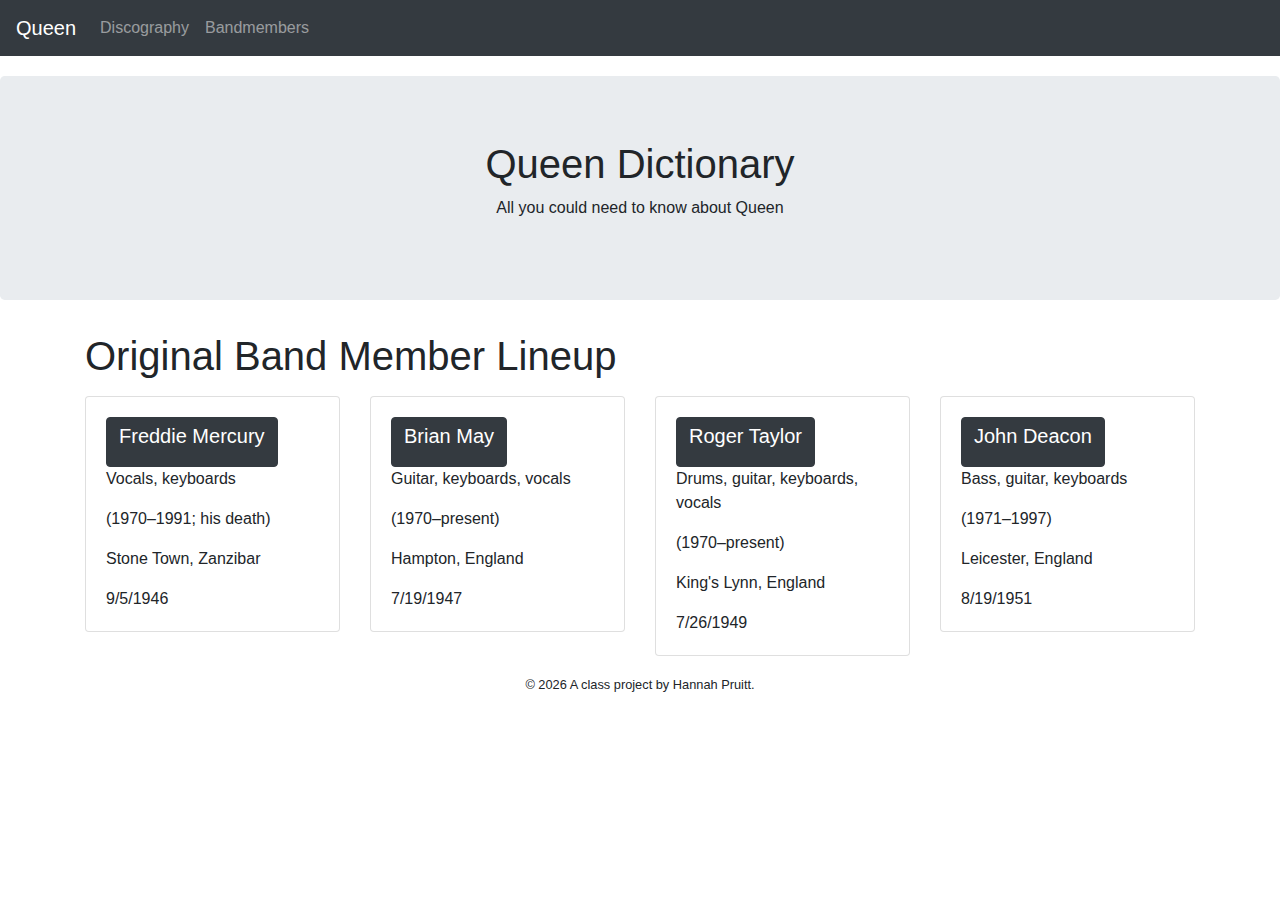
==== docs/band-members.html @ c2d5596d "my first commit and project check in" ====
<!doctype html>
<html lang="en">
  <!-- A Intro to Coding for Journalists class project -->
  <head>
    <title>Queen | Default title</title>
    <meta name="description" content="Default description">
    <meta charset="utf-8">
    <meta http-equiv="X-UA-Compatible" content="IE=edge"/>
    <meta name="viewport" content="width=device-width, initial-scale=1, maximum-scale=1">
    <link rel="stylesheet" href="css/main.css">
  </head>
  <body>
    <nav class="navbar navbar-expand-lg navbar-dark bg-dark">
  <a class="navbar-brand" href="index.html">Queen</a>
  <button class="navbar-toggler" type="button" data-toggle="collapse" data-target="#navbarNavDropdown" aria-controls="navbarNavDropdown" aria-expanded="false" aria-label="Toggle navigation">
    <span class="navbar-toggler-icon"></span>
  </button>
  <div class="collapse navbar-collapse" id="navbarNavDropdown">
    <ul class="navbar-nav">
      <li class="nav-item">
         <a class="nav-link" href="discography.html">Discography</a>
      </li>
      <li class="nav-item">
        <a class="nav-link" href="band-members.html">Bandmembers</a>
      </li>
    </ul>
  </div>
</nav>

    <div class="jumbotron banner text-center">
  <h1>Queen Dictionary</h1>
  <p>All you could need to know about Queen</p>
</div>

    
<article class="container">
  <h1>Original Band Member Lineup</h1>
  <p>
    <div class="row">
    
      <div class="col-sm-6 col-md-3">
        <div class="card">
          <div class="card-body">
            <a href="members/freddie-mercury.html" class="btn btn-dark">
            <h5 class="card-title">Freddie Mercury</h5></a>
            <p class="card-text">Vocals, keyboards</p>
            <p class="card-text">(1970–1991; his death)</p>
            <p class="card-text">Stone Town, Zanzibar</p>
            <p class="card-text">9/5/1946</p>
          </div>
        </div>
      </div>
    
      <div class="col-sm-6 col-md-3">
        <div class="card">
          <div class="card-body">
            <a href="members/brian-may.html" class="btn btn-dark">
            <h5 class="card-title">Brian May</h5></a>
            <p class="card-text">Guitar, keyboards, vocals</p>
            <p class="card-text">(1970–present)</p>
            <p class="card-text">Hampton, England</p>
            <p class="card-text">7/19/1947</p>
          </div>
        </div>
      </div>
    
      <div class="col-sm-6 col-md-3">
        <div class="card">
          <div class="card-body">
            <a href="members/roger-taylor.html" class="btn btn-dark">
            <h5 class="card-title">Roger Taylor</h5></a>
            <p class="card-text">Drums, guitar, keyboards, vocals</p>
            <p class="card-text">(1970–present)</p>
            <p class="card-text">King&#39;s Lynn, England</p>
            <p class="card-text">7/26/1949</p>
          </div>
        </div>
      </div>
    
      <div class="col-sm-6 col-md-3">
        <div class="card">
          <div class="card-body">
            <a href="members/john-deacon.html" class="btn btn-dark">
            <h5 class="card-title">John Deacon</h5></a>
            <p class="card-text">Bass, guitar, keyboards</p>
            <p class="card-text">(1971–1997)</p>
            <p class="card-text">Leicester, England</p>
            <p class="card-text">8/19/1951</p>
          </div>
        </div>
      </div>
    
    </div>
   </p>
</article>


    <footer>
<p id="legal" class="center-block text-center">
  <small>&copy; <span class="copyright-year"></span>
  A class project by Hannah Pruitt.
</p>
</footer>


    <script src="js/jquery.js"></script>
    <script src="js/popper.js"></script>
    <script src="js/bootstrap.js"></script>
    <script src="js/scripts.js"></script>
  </body>
</html>
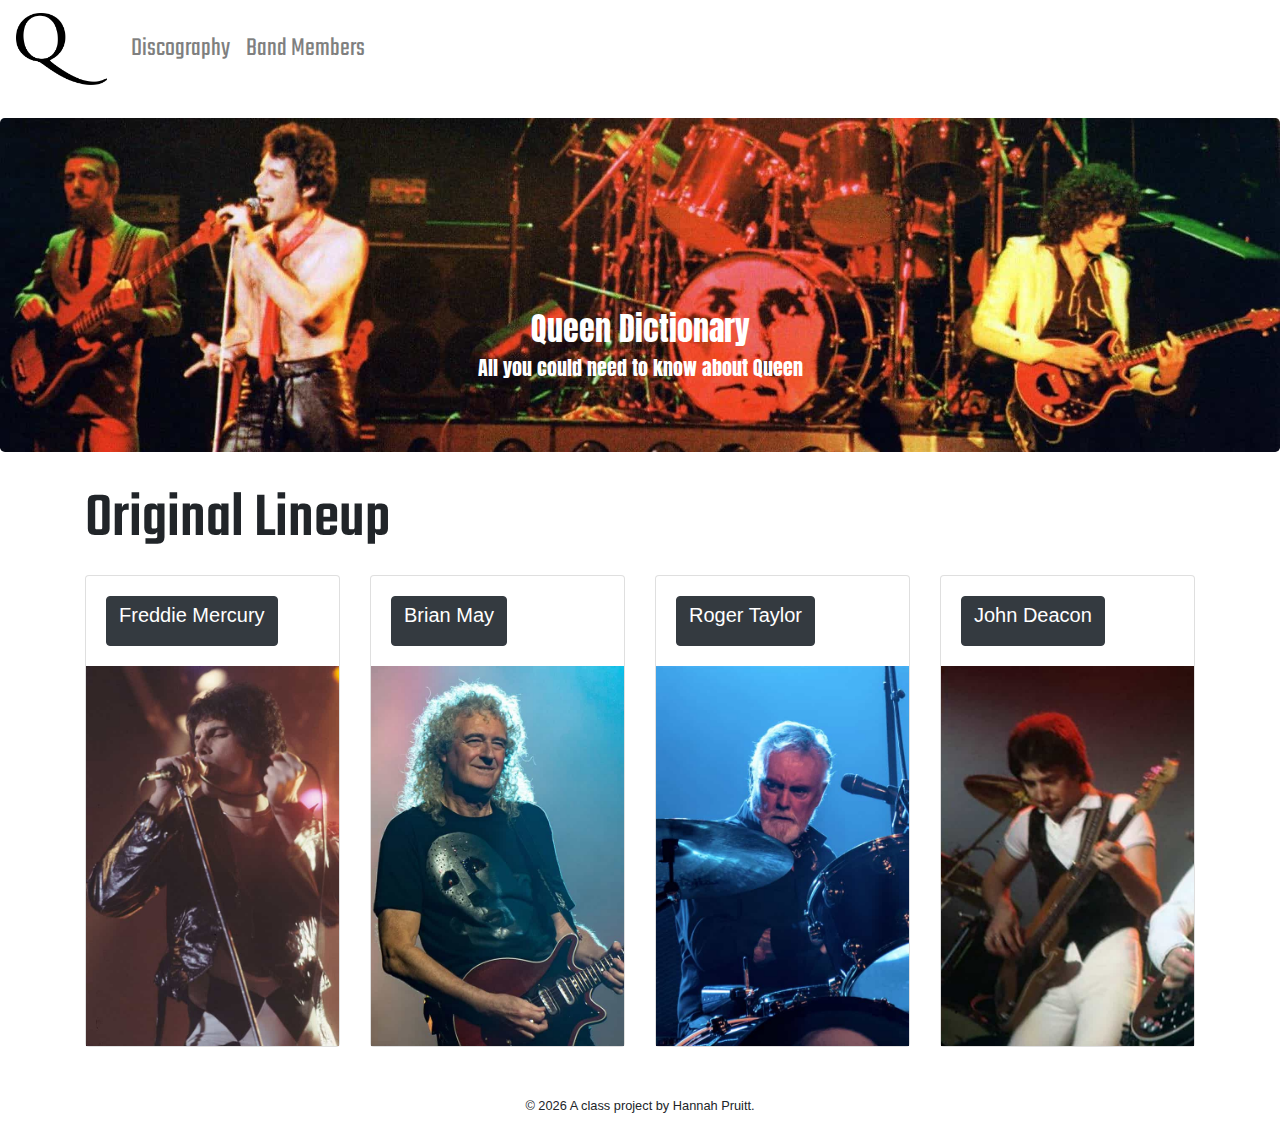
==== commit b2c22750: "added css" ====
--- a/docs/band-members.html
+++ b/docs/band-members.html
@@ -1,17 +1,20 @@
 <!doctype html>
 <html lang="en">
   <!-- A Intro to Coding for Journalists class project -->
-  <head>
-    <title>Queen | Default title</title>
+  <head> 
+    <title>Queen | Band members</title>
     <meta name="description" content="Default description">
     <meta charset="utf-8">
     <meta http-equiv="X-UA-Compatible" content="IE=edge"/>
     <meta name="viewport" content="width=device-width, initial-scale=1, maximum-scale=1">
     <link rel="stylesheet" href="css/main.css">
+    <link rel="preconnect" href="https://fonts.gstatic.com">
+    <link href="https://fonts.googleapis.com/css2?family=Anton&display=swap" rel="stylesheet">
+    <link href="https://fonts.googleapis.com/css2?family=Teko:wght@300;400&display=swap" rel="stylesheet">
   </head>
   <body>
-    <nav class="navbar navbar-expand-lg navbar-dark bg-dark">
-  <a class="navbar-brand" href="index.html">Queen</a>
+    <nav class="navbar navbar-expand-lg navbar-light bg-white">
+  <a class="navbar-brand" href="index.html"><img src="img/background/q.png" class="img-responsive"></a>
   <button class="navbar-toggler" type="button" data-toggle="collapse" data-target="#navbarNavDropdown" aria-controls="navbarNavDropdown" aria-expanded="false" aria-label="Toggle navigation">
     <span class="navbar-toggler-icon"></span>
   </button>
@@ -21,20 +24,20 @@
          <a class="nav-link" href="discography.html">Discography</a>
       </li>
       <li class="nav-item">
-        <a class="nav-link" href="band-members.html">Bandmembers</a>
+        <a class="nav-link" href="band-members.html">Band Members</a>
       </li>
     </ul>
   </div>
 </nav>
 
     <div class="jumbotron banner text-center">
-  <h1>Queen Dictionary</h1>
-  <p>All you could need to know about Queen</p>
+  <h2>Queen Dictionary</h2>
+  <h5>All you could need to know about Queen</h5>
 </div>
 
     
 <article class="container">
-  <h1>Original Band Member Lineup</h1>
+  <h1>Original Lineup</h1>
   <p>
     <div class="row">
     
@@ -43,11 +46,8 @@
           <div class="card-body">
             <a href="members/freddie-mercury.html" class="btn btn-dark">
             <h5 class="card-title">Freddie Mercury</h5></a>
-            <p class="card-text">Vocals, keyboards</p>
-            <p class="card-text">(1970–1991; his death)</p>
-            <p class="card-text">Stone Town, Zanzibar</p>
-            <p class="card-text">9/5/1946</p>
           </div>
+        <img src="img/members/freddie-mercury-color.jpg" alt="member" class="img-fluid">
         </div>
       </div>
     
@@ -56,11 +56,8 @@
           <div class="card-body">
             <a href="members/brian-may.html" class="btn btn-dark">
             <h5 class="card-title">Brian May</h5></a>
-            <p class="card-text">Guitar, keyboards, vocals</p>
-            <p class="card-text">(1970–present)</p>
-            <p class="card-text">Hampton, England</p>
-            <p class="card-text">7/19/1947</p>
           </div>
+        <img src="img/members/brian-may-color.jpg" alt="member" class="img-fluid">
         </div>
       </div>
     
@@ -69,11 +66,8 @@
           <div class="card-body">
             <a href="members/roger-taylor.html" class="btn btn-dark">
             <h5 class="card-title">Roger Taylor</h5></a>
-            <p class="card-text">Drums, guitar, keyboards, vocals</p>
-            <p class="card-text">(1970–present)</p>
-            <p class="card-text">King&#39;s Lynn, England</p>
-            <p class="card-text">7/26/1949</p>
           </div>
+        <img src="img/members/roger-taylor-color.jpg" alt="member" class="img-fluid">
         </div>
       </div>
     
@@ -82,11 +76,8 @@
           <div class="card-body">
             <a href="members/john-deacon.html" class="btn btn-dark">
             <h5 class="card-title">John Deacon</h5></a>
-            <p class="card-text">Bass, guitar, keyboards</p>
-            <p class="card-text">(1971–1997)</p>
-            <p class="card-text">Leicester, England</p>
-            <p class="card-text">8/19/1951</p>
           </div>
+        <img src="img/members/john-deacon-color.jpg" alt="member" class="img-fluid">
         </div>
       </div>
     
--- a/docs/css/main.css
+++ b/docs/css/main.css
@@ -3,5 +3,5 @@
  * Copyright 2011-2020 The Bootstrap Authors
  * Copyright 2011-2020 Twitter, Inc.
  * Licensed under MIT (https://github.com/twbs/bootstrap/blob/main/LICENSE)
- */:root{--blue:#007bff;--indigo:#6610f2;--purple:#6f42c1;--pink:#e83e8c;--red:#dc3545;--orange:#fd7e14;--yellow:#ffc107;--green:#28a745;--teal:#20c997;--cyan:#17a2b8;--white:#fff;--gray:#6c757d;--gray-dark:#343a40;--primary:#007bff;--secondary:#6c757d;--success:#28a745;--info:#17a2b8;--warning:#ffc107;--danger:#dc3545;--light:#f8f9fa;--dark:#343a40;--breakpoint-xs:0;--breakpoint-sm:576px;--breakpoint-md:768px;--breakpoint-lg:992px;--breakpoint-xl:1200px;--font-family-sans-serif:-apple-system,BlinkMacSystemFont,"Segoe UI",Roboto,"Helvetica Neue",Arial,"Noto Sans",sans-serif,"Apple Color Emoji","Segoe UI Emoji","Segoe UI Symbol","Noto Color Emoji";--font-family-monospace:SFMono-Regular,Menlo,Monaco,Consolas,"Liberation Mono","Courier New",monospace}*,:after,:before{box-sizing:border-box}html{font-family:sans-serif;line-height:1.15;-webkit-text-size-adjust:100%;-webkit-tap-highlight-color:rgba(0,0,0,0)}article,aside,figcaption,figure,footer,header,hgroup,main,nav,section{display:block}body{margin:0;font-family:-apple-system,BlinkMacSystemFont,Segoe UI,Roboto,Helvetica Neue,Arial,Noto Sans,sans-serif,Apple Color Emoji,Segoe UI Emoji,Segoe UI Symbol,Noto Color Emoji;font-size:1rem;font-weight:400;line-height:1.5;color:#212529;text-align:left;background-color:#fff}[tabindex="-1"]:focus:not(:focus-visible){outline:0!important}hr{box-sizing:content-box;height:0;overflow:visible}h1,h2,h3,h4,h5,h6{margin-top:0;margin-bottom:.5rem}p{margin-top:0;margin-bottom:1rem}abbr[data-original-title],abbr[title]{text-decoration:underline;-webkit-text-decoration:underline dotted;-moz-text-decoration:underline dotted;text-decoration:underline dotted;cursor:help;border-bottom:0;-webkit-text-decoration-skip-ink:none;text-decoration-skip-ink:none}address{font-style:normal;line-height:inherit}address,dl,ol,ul{margin-bottom:1rem}dl,ol,ul{margin-top:0}ol ol,ol ul,ul ol,ul ul{margin-bottom:0}dt{font-weight:700}dd{margin-bottom:.5rem;margin-left:0}blockquote{margin:0 0 1rem}b,strong{font-weight:bolder}small{font-size:80%}sub,sup{position:relative;font-size:75%;line-height:0;vertical-align:baseline}sub{bottom:-.25em}sup{top:-.5em}a{color:#007bff;text-decoration:none;background-color:transparent}a:hover{color:#0056b3;text-decoration:underline}a:not([href]):not([class]){color:inherit;text-decoration:none}a:not([href]):not([class]):hover{color:inherit;text-decoration:none}code,kbd,pre,samp{font-family:SFMono-Regular,Menlo,Monaco,Consolas,Liberation Mono,Courier New,monospace;font-size:1em}pre{margin-top:0;margin-bottom:1rem;overflow:auto;-ms-overflow-style:scrollbar}figure{margin:0 0 1rem}img{border-style:none}img,svg{vertical-align:middle}svg{overflow:hidden}table{border-collapse:collapse}caption{padding-top:.75rem;padding-bottom:.75rem;color:#6c757d;text-align:left;caption-side:bottom}th{text-align:inherit}label{display:inline-block;margin-bottom:.5rem}button{border-radius:0}button:focus{outline:1px dotted;outline:5px auto -webkit-focus-ring-color}button,input,optgroup,select,textarea{margin:0;font-family:inherit;font-size:inherit;line-height:inherit}button,input{overflow:visible}button,select{text-transform:none}[role=button]{cursor:pointer}select{word-wrap:normal}[type=button],[type=reset],[type=submit],button{-webkit-appearance:button}[type=button]:not(:disabled),[type=reset]:not(:disabled),[type=submit]:not(:disabled),button:not(:disabled){cursor:pointer}[type=button]::-moz-focus-inner,[type=reset]::-moz-focus-inner,[type=submit]::-moz-focus-inner,button::-moz-focus-inner{padding:0;border-style:none}input[type=checkbox],input[type=radio]{box-sizing:border-box;padding:0}textarea{overflow:auto;resize:vertical}fieldset{min-width:0;padding:0;margin:0;border:0}legend{display:block;width:100%;max-width:100%;padding:0;margin-bottom:.5rem;font-size:1.5rem;line-height:inherit;color:inherit;white-space:normal}progress{vertical-align:baseline}[type=number]::-webkit-inner-spin-button,[type=number]::-webkit-outer-spin-button{height:auto}[type=search]{outline-offset:-2px;-webkit-appearance:none}[type=search]::-webkit-search-decoration{-webkit-appearance:none}::-webkit-file-upload-button{font:inherit;-webkit-appearance:button}output{display:inline-block}summary{display:list-item;cursor:pointer}template{display:none}[hidden]{display:none!important}.h1,.h2,.h3,.h4,.h5,.h6,h1,h2,h3,h4,h5,h6{margin-bottom:.5rem;font-weight:500;line-height:1.2}.h1,h1{font-size:2.5rem}.h2,h2{font-size:2rem}.h3,h3{font-size:1.75rem}.h4,h4{font-size:1.5rem}.h5,h5{font-size:1.25rem}.h6,h6{font-size:1rem}.lead{font-size:1.25rem;font-weight:300}.display-1{font-size:6rem}.display-1,.display-2{font-weight:300;line-height:1.2}.display-2{font-size:5.5rem}.display-3{font-size:4.5rem}.display-3,.display-4{font-weight:300;line-height:1.2}.display-4{font-size:3.5rem}hr{margin-top:1rem;margin-bottom:1rem;border:0;border-top:1px solid rgba(0,0,0,.1)}.small,small{font-size:80%;font-weight:400}.mark,mark{padding:.2em;background-color:#fcf8e3}.list-inline,.list-unstyled{padding-left:0;list-style:none}.list-inline-item{display:inline-block}.list-inline-item:not(:last-child){margin-right:.5rem}.initialism{font-size:90%;text-transform:uppercase}.blockquote{margin-bottom:1rem;font-size:1.25rem}.blockquote-footer{display:block;font-size:80%;color:#6c757d}.blockquote-footer:before{content:"\2014\00A0"}.img-fluid,.img-thumbnail{max-width:100%;height:auto}.img-thumbnail{padding:.25rem;background-color:#fff;border:1px solid #dee2e6;border-radius:.25rem}.figure{display:inline-block}.figure-img{margin-bottom:.5rem;line-height:1}.figure-caption{font-size:90%;color:#6c757d}code{font-size:87.5%;color:#e83e8c;word-wrap:break-word}a>code{color:inherit}kbd{padding:.2rem .4rem;font-size:87.5%;color:#fff;background-color:#212529;border-radius:.2rem}kbd kbd{padding:0;font-size:100%;font-weight:700}pre{display:block;font-size:87.5%;color:#212529}pre code{font-size:inherit;color:inherit;word-break:normal}.pre-scrollable{max-height:340px;overflow-y:scroll}.container,.container-fluid,.container-lg,.container-md,.container-sm,.container-xl{width:100%;padding-right:15px;padding-left:15px;margin-right:auto;margin-left:auto}@media (min-width:576px){.container,.container-sm{max-width:540px}}@media (min-width:768px){.container,.container-md,.container-sm{max-width:720px}}@media (min-width:992px){.container,.container-lg,.container-md,.container-sm{max-width:960px}}@media (min-width:1200px){.container,.container-lg,.container-md,.container-sm,.container-xl{max-width:1140px}}.row{display:-webkit-flex;display:-ms-flexbox;display:flex;-webkit-flex-wrap:wrap;-ms-flex-wrap:wrap;flex-wrap:wrap;margin-right:-15px;margin-left:-15px}.no-gutters{margin-right:0;margin-left:0}.no-gutters>.col,.no-gutters>[class*=col-]{padding-right:0;padding-left:0}.col,.col-1,.col-2,.col-3,.col-4,.col-5,.col-6,.col-7,.col-8,.col-9,.col-10,.col-11,.col-12,.col-auto,.col-lg,.col-lg-1,.col-lg-2,.col-lg-3,.col-lg-4,.col-lg-5,.col-lg-6,.col-lg-7,.col-lg-8,.col-lg-9,.col-lg-10,.col-lg-11,.col-lg-12,.col-lg-auto,.col-md,.col-md-1,.col-md-2,.col-md-3,.col-md-4,.col-md-5,.col-md-6,.col-md-7,.col-md-8,.col-md-9,.col-md-10,.col-md-11,.col-md-12,.col-md-auto,.col-sm,.col-sm-1,.col-sm-2,.col-sm-3,.col-sm-4,.col-sm-5,.col-sm-6,.col-sm-7,.col-sm-8,.col-sm-9,.col-sm-10,.col-sm-11,.col-sm-12,.col-sm-auto,.col-xl,.col-xl-1,.col-xl-2,.col-xl-3,.col-xl-4,.col-xl-5,.col-xl-6,.col-xl-7,.col-xl-8,.col-xl-9,.col-xl-10,.col-xl-11,.col-xl-12,.col-xl-auto{position:relative;width:100%;padding-right:15px;padding-left:15px}.col{-webkit-flex-basis:0;-ms-flex-preferred-size:0;flex-basis:0;-webkit-flex-grow:1;-ms-flex-positive:1;flex-grow:1;max-width:100%}.row-cols-1>*{-webkit-flex:0 0 100%;-ms-flex:0 0 100%;flex:0 0 100%;max-width:100%}.row-cols-2>*{-webkit-flex:0 0 50%;-ms-flex:0 0 50%;flex:0 0 50%;max-width:50%}.row-cols-3>*{-webkit-flex:0 0 33.33333%;-ms-flex:0 0 33.33333%;flex:0 0 33.33333%;max-width:33.33333%}.row-cols-4>*{-webkit-flex:0 0 25%;-ms-flex:0 0 25%;flex:0 0 25%;max-width:25%}.row-cols-5>*{-webkit-flex:0 0 20%;-ms-flex:0 0 20%;flex:0 0 20%;max-width:20%}.row-cols-6>*{-webkit-flex:0 0 16.66667%;-ms-flex:0 0 16.66667%;flex:0 0 16.66667%;max-width:16.66667%}.col-auto{-webkit-flex:0 0 auto;-ms-flex:0 0 auto;flex:0 0 auto;width:auto;max-width:100%}.col-1{-webkit-flex:0 0 8.33333%;-ms-flex:0 0 8.33333%;flex:0 0 8.33333%;max-width:8.33333%}.col-2{-webkit-flex:0 0 16.66667%;-ms-flex:0 0 16.66667%;flex:0 0 16.66667%;max-width:16.66667%}.col-3{-webkit-flex:0 0 25%;-ms-flex:0 0 25%;flex:0 0 25%;max-width:25%}.col-4{-webkit-flex:0 0 33.33333%;-ms-flex:0 0 33.33333%;flex:0 0 33.33333%;max-width:33.33333%}.col-5{-webkit-flex:0 0 41.66667%;-ms-flex:0 0 41.66667%;flex:0 0 41.66667%;max-width:41.66667%}.col-6{-webkit-flex:0 0 50%;-ms-flex:0 0 50%;flex:0 0 50%;max-width:50%}.col-7{-webkit-flex:0 0 58.33333%;-ms-flex:0 0 58.33333%;flex:0 0 58.33333%;max-width:58.33333%}.col-8{-webkit-flex:0 0 66.66667%;-ms-flex:0 0 66.66667%;flex:0 0 66.66667%;max-width:66.66667%}.col-9{-webkit-flex:0 0 75%;-ms-flex:0 0 75%;flex:0 0 75%;max-width:75%}.col-10{-webkit-flex:0 0 83.33333%;-ms-flex:0 0 83.33333%;flex:0 0 83.33333%;max-width:83.33333%}.col-11{-webkit-flex:0 0 91.66667%;-ms-flex:0 0 91.66667%;flex:0 0 91.66667%;max-width:91.66667%}.col-12{-webkit-flex:0 0 100%;-ms-flex:0 0 100%;flex:0 0 100%;max-width:100%}.order-first{-webkit-order:-1;-ms-flex-order:-1;order:-1}.order-last{-webkit-order:13;-ms-flex-order:13;order:13}.order-0{-webkit-order:0;-ms-flex-order:0;order:0}.order-1{-webkit-order:1;-ms-flex-order:1;order:1}.order-2{-webkit-order:2;-ms-flex-order:2;order:2}.order-3{-webkit-order:3;-ms-flex-order:3;order:3}.order-4{-webkit-order:4;-ms-flex-order:4;order:4}.order-5{-webkit-order:5;-ms-flex-order:5;order:5}.order-6{-webkit-order:6;-ms-flex-order:6;order:6}.order-7{-webkit-order:7;-ms-flex-order:7;order:7}.order-8{-webkit-order:8;-ms-flex-order:8;order:8}.order-9{-webkit-order:9;-ms-flex-order:9;order:9}.order-10{-webkit-order:10;-ms-flex-order:10;order:10}.order-11{-webkit-order:11;-ms-flex-order:11;order:11}.order-12{-webkit-order:12;-ms-flex-order:12;order:12}.offset-1{margin-left:8.33333%}.offset-2{margin-left:16.66667%}.offset-3{margin-left:25%}.offset-4{margin-left:33.33333%}.offset-5{margin-left:41.66667%}.offset-6{margin-left:50%}.offset-7{margin-left:58.33333%}.offset-8{margin-left:66.66667%}.offset-9{margin-left:75%}.offset-10{margin-left:83.33333%}.offset-11{margin-left:91.66667%}@media (min-width:576px){.col-sm{-webkit-flex-basis:0;-ms-flex-preferred-size:0;flex-basis:0;-webkit-flex-grow:1;-ms-flex-positive:1;flex-grow:1;max-width:100%}.row-cols-sm-1>*{-webkit-flex:0 0 100%;-ms-flex:0 0 100%;flex:0 0 100%;max-width:100%}.row-cols-sm-2>*{-webkit-flex:0 0 50%;-ms-flex:0 0 50%;flex:0 0 50%;max-width:50%}.row-cols-sm-3>*{-webkit-flex:0 0 33.33333%;-ms-flex:0 0 33.33333%;flex:0 0 33.33333%;max-width:33.33333%}.row-cols-sm-4>*{-webkit-flex:0 0 25%;-ms-flex:0 0 25%;flex:0 0 25%;max-width:25%}.row-cols-sm-5>*{-webkit-flex:0 0 20%;-ms-flex:0 0 20%;flex:0 0 20%;max-width:20%}.row-cols-sm-6>*{-webkit-flex:0 0 16.66667%;-ms-flex:0 0 16.66667%;flex:0 0 16.66667%;max-width:16.66667%}.col-sm-auto{-webkit-flex:0 0 auto;-ms-flex:0 0 auto;flex:0 0 auto;width:auto;max-width:100%}.col-sm-1{-webkit-flex:0 0 8.33333%;-ms-flex:0 0 8.33333%;flex:0 0 8.33333%;max-width:8.33333%}.col-sm-2{-webkit-flex:0 0 16.66667%;-ms-flex:0 0 16.66667%;flex:0 0 16.66667%;max-width:16.66667%}.col-sm-3{-webkit-flex:0 0 25%;-ms-flex:0 0 25%;flex:0 0 25%;max-width:25%}.col-sm-4{-webkit-flex:0 0 33.33333%;-ms-flex:0 0 33.33333%;flex:0 0 33.33333%;max-width:33.33333%}.col-sm-5{-webkit-flex:0 0 41.66667%;-ms-flex:0 0 41.66667%;flex:0 0 41.66667%;max-width:41.66667%}.col-sm-6{-webkit-flex:0 0 50%;-ms-flex:0 0 50%;flex:0 0 50%;max-width:50%}.col-sm-7{-webkit-flex:0 0 58.33333%;-ms-flex:0 0 58.33333%;flex:0 0 58.33333%;max-width:58.33333%}.col-sm-8{-webkit-flex:0 0 66.66667%;-ms-flex:0 0 66.66667%;flex:0 0 66.66667%;max-width:66.66667%}.col-sm-9{-webkit-flex:0 0 75%;-ms-flex:0 0 75%;flex:0 0 75%;max-width:75%}.col-sm-10{-webkit-flex:0 0 83.33333%;-ms-flex:0 0 83.33333%;flex:0 0 83.33333%;max-width:83.33333%}.col-sm-11{-webkit-flex:0 0 91.66667%;-ms-flex:0 0 91.66667%;flex:0 0 91.66667%;max-width:91.66667%}.col-sm-12{-webkit-flex:0 0 100%;-ms-flex:0 0 100%;flex:0 0 100%;max-width:100%}.order-sm-first{-webkit-order:-1;-ms-flex-order:-1;order:-1}.order-sm-last{-webkit-order:13;-ms-flex-order:13;order:13}.order-sm-0{-webkit-order:0;-ms-flex-order:0;order:0}.order-sm-1{-webkit-order:1;-ms-flex-order:1;order:1}.order-sm-2{-webkit-order:2;-ms-flex-order:2;order:2}.order-sm-3{-webkit-order:3;-ms-flex-order:3;order:3}.order-sm-4{-webkit-order:4;-ms-flex-order:4;order:4}.order-sm-5{-webkit-order:5;-ms-flex-order:5;order:5}.order-sm-6{-webkit-order:6;-ms-flex-order:6;order:6}.order-sm-7{-webkit-order:7;-ms-flex-order:7;order:7}.order-sm-8{-webkit-order:8;-ms-flex-order:8;order:8}.order-sm-9{-webkit-order:9;-ms-flex-order:9;order:9}.order-sm-10{-webkit-order:10;-ms-flex-order:10;order:10}.order-sm-11{-webkit-order:11;-ms-flex-order:11;order:11}.order-sm-12{-webkit-order:12;-ms-flex-order:12;order:12}.offset-sm-0{margin-left:0}.offset-sm-1{margin-left:8.33333%}.offset-sm-2{margin-left:16.66667%}.offset-sm-3{margin-left:25%}.offset-sm-4{margin-left:33.33333%}.offset-sm-5{margin-left:41.66667%}.offset-sm-6{margin-left:50%}.offset-sm-7{margin-left:58.33333%}.offset-sm-8{margin-left:66.66667%}.offset-sm-9{margin-left:75%}.offset-sm-10{margin-left:83.33333%}.offset-sm-11{margin-left:91.66667%}}@media (min-width:768px){.col-md{-webkit-flex-basis:0;-ms-flex-preferred-size:0;flex-basis:0;-webkit-flex-grow:1;-ms-flex-positive:1;flex-grow:1;max-width:100%}.row-cols-md-1>*{-webkit-flex:0 0 100%;-ms-flex:0 0 100%;flex:0 0 100%;max-width:100%}.row-cols-md-2>*{-webkit-flex:0 0 50%;-ms-flex:0 0 50%;flex:0 0 50%;max-width:50%}.row-cols-md-3>*{-webkit-flex:0 0 33.33333%;-ms-flex:0 0 33.33333%;flex:0 0 33.33333%;max-width:33.33333%}.row-cols-md-4>*{-webkit-flex:0 0 25%;-ms-flex:0 0 25%;flex:0 0 25%;max-width:25%}.row-cols-md-5>*{-webkit-flex:0 0 20%;-ms-flex:0 0 20%;flex:0 0 20%;max-width:20%}.row-cols-md-6>*{-webkit-flex:0 0 16.66667%;-ms-flex:0 0 16.66667%;flex:0 0 16.66667%;max-width:16.66667%}.col-md-auto{-webkit-flex:0 0 auto;-ms-flex:0 0 auto;flex:0 0 auto;width:auto;max-width:100%}.col-md-1{-webkit-flex:0 0 8.33333%;-ms-flex:0 0 8.33333%;flex:0 0 8.33333%;max-width:8.33333%}.col-md-2{-webkit-flex:0 0 16.66667%;-ms-flex:0 0 16.66667%;flex:0 0 16.66667%;max-width:16.66667%}.col-md-3{-webkit-flex:0 0 25%;-ms-flex:0 0 25%;flex:0 0 25%;max-width:25%}.col-md-4{-webkit-flex:0 0 33.33333%;-ms-flex:0 0 33.33333%;flex:0 0 33.33333%;max-width:33.33333%}.col-md-5{-webkit-flex:0 0 41.66667%;-ms-flex:0 0 41.66667%;flex:0 0 41.66667%;max-width:41.66667%}.col-md-6{-webkit-flex:0 0 50%;-ms-flex:0 0 50%;flex:0 0 50%;max-width:50%}.col-md-7{-webkit-flex:0 0 58.33333%;-ms-flex:0 0 58.33333%;flex:0 0 58.33333%;max-width:58.33333%}.col-md-8{-webkit-flex:0 0 66.66667%;-ms-flex:0 0 66.66667%;flex:0 0 66.66667%;max-width:66.66667%}.col-md-9{-webkit-flex:0 0 75%;-ms-flex:0 0 75%;flex:0 0 75%;max-width:75%}.col-md-10{-webkit-flex:0 0 83.33333%;-ms-flex:0 0 83.33333%;flex:0 0 83.33333%;max-width:83.33333%}.col-md-11{-webkit-flex:0 0 91.66667%;-ms-flex:0 0 91.66667%;flex:0 0 91.66667%;max-width:91.66667%}.col-md-12{-webkit-flex:0 0 100%;-ms-flex:0 0 100%;flex:0 0 100%;max-width:100%}.order-md-first{-webkit-order:-1;-ms-flex-order:-1;order:-1}.order-md-last{-webkit-order:13;-ms-flex-order:13;order:13}.order-md-0{-webkit-order:0;-ms-flex-order:0;order:0}.order-md-1{-webkit-order:1;-ms-flex-order:1;order:1}.order-md-2{-webkit-order:2;-ms-flex-order:2;order:2}.order-md-3{-webkit-order:3;-ms-flex-order:3;order:3}.order-md-4{-webkit-order:4;-ms-flex-order:4;order:4}.order-md-5{-webkit-order:5;-ms-flex-order:5;order:5}.order-md-6{-webkit-order:6;-ms-flex-order:6;order:6}.order-md-7{-webkit-order:7;-ms-flex-order:7;order:7}.order-md-8{-webkit-order:8;-ms-flex-order:8;order:8}.order-md-9{-webkit-order:9;-ms-flex-order:9;order:9}.order-md-10{-webkit-order:10;-ms-flex-order:10;order:10}.order-md-11{-webkit-order:11;-ms-flex-order:11;order:11}.order-md-12{-webkit-order:12;-ms-flex-order:12;order:12}.offset-md-0{margin-left:0}.offset-md-1{margin-left:8.33333%}.offset-md-2{margin-left:16.66667%}.offset-md-3{margin-left:25%}.offset-md-4{margin-left:33.33333%}.offset-md-5{margin-left:41.66667%}.offset-md-6{margin-left:50%}.offset-md-7{margin-left:58.33333%}.offset-md-8{margin-left:66.66667%}.offset-md-9{margin-left:75%}.offset-md-10{margin-left:83.33333%}.offset-md-11{margin-left:91.66667%}}@media (min-width:992px){.col-lg{-webkit-flex-basis:0;-ms-flex-preferred-size:0;flex-basis:0;-webkit-flex-grow:1;-ms-flex-positive:1;flex-grow:1;max-width:100%}.row-cols-lg-1>*{-webkit-flex:0 0 100%;-ms-flex:0 0 100%;flex:0 0 100%;max-width:100%}.row-cols-lg-2>*{-webkit-flex:0 0 50%;-ms-flex:0 0 50%;flex:0 0 50%;max-width:50%}.row-cols-lg-3>*{-webkit-flex:0 0 33.33333%;-ms-flex:0 0 33.33333%;flex:0 0 33.33333%;max-width:33.33333%}.row-cols-lg-4>*{-webkit-flex:0 0 25%;-ms-flex:0 0 25%;flex:0 0 25%;max-width:25%}.row-cols-lg-5>*{-webkit-flex:0 0 20%;-ms-flex:0 0 20%;flex:0 0 20%;max-width:20%}.row-cols-lg-6>*{-webkit-flex:0 0 16.66667%;-ms-flex:0 0 16.66667%;flex:0 0 16.66667%;max-width:16.66667%}.col-lg-auto{-webkit-flex:0 0 auto;-ms-flex:0 0 auto;flex:0 0 auto;width:auto;max-width:100%}.col-lg-1{-webkit-flex:0 0 8.33333%;-ms-flex:0 0 8.33333%;flex:0 0 8.33333%;max-width:8.33333%}.col-lg-2{-webkit-flex:0 0 16.66667%;-ms-flex:0 0 16.66667%;flex:0 0 16.66667%;max-width:16.66667%}.col-lg-3{-webkit-flex:0 0 25%;-ms-flex:0 0 25%;flex:0 0 25%;max-width:25%}.col-lg-4{-webkit-flex:0 0 33.33333%;-ms-flex:0 0 33.33333%;flex:0 0 33.33333%;max-width:33.33333%}.col-lg-5{-webkit-flex:0 0 41.66667%;-ms-flex:0 0 41.66667%;flex:0 0 41.66667%;max-width:41.66667%}.col-lg-6{-webkit-flex:0 0 50%;-ms-flex:0 0 50%;flex:0 0 50%;max-width:50%}.col-lg-7{-webkit-flex:0 0 58.33333%;-ms-flex:0 0 58.33333%;flex:0 0 58.33333%;max-width:58.33333%}.col-lg-8{-webkit-flex:0 0 66.66667%;-ms-flex:0 0 66.66667%;flex:0 0 66.66667%;max-width:66.66667%}.col-lg-9{-webkit-flex:0 0 75%;-ms-flex:0 0 75%;flex:0 0 75%;max-width:75%}.col-lg-10{-webkit-flex:0 0 83.33333%;-ms-flex:0 0 83.33333%;flex:0 0 83.33333%;max-width:83.33333%}.col-lg-11{-webkit-flex:0 0 91.66667%;-ms-flex:0 0 91.66667%;flex:0 0 91.66667%;max-width:91.66667%}.col-lg-12{-webkit-flex:0 0 100%;-ms-flex:0 0 100%;flex:0 0 100%;max-width:100%}.order-lg-first{-webkit-order:-1;-ms-flex-order:-1;order:-1}.order-lg-last{-webkit-order:13;-ms-flex-order:13;order:13}.order-lg-0{-webkit-order:0;-ms-flex-order:0;order:0}.order-lg-1{-webkit-order:1;-ms-flex-order:1;order:1}.order-lg-2{-webkit-order:2;-ms-flex-order:2;order:2}.order-lg-3{-webkit-order:3;-ms-flex-order:3;order:3}.order-lg-4{-webkit-order:4;-ms-flex-order:4;order:4}.order-lg-5{-webkit-order:5;-ms-flex-order:5;order:5}.order-lg-6{-webkit-order:6;-ms-flex-order:6;order:6}.order-lg-7{-webkit-order:7;-ms-flex-order:7;order:7}.order-lg-8{-webkit-order:8;-ms-flex-order:8;order:8}.order-lg-9{-webkit-order:9;-ms-flex-order:9;order:9}.order-lg-10{-webkit-order:10;-ms-flex-order:10;order:10}.order-lg-11{-webkit-order:11;-ms-flex-order:11;order:11}.order-lg-12{-webkit-order:12;-ms-flex-order:12;order:12}.offset-lg-0{margin-left:0}.offset-lg-1{margin-left:8.33333%}.offset-lg-2{margin-left:16.66667%}.offset-lg-3{margin-left:25%}.offset-lg-4{margin-left:33.33333%}.offset-lg-5{margin-left:41.66667%}.offset-lg-6{margin-left:50%}.offset-lg-7{margin-left:58.33333%}.offset-lg-8{margin-left:66.66667%}.offset-lg-9{margin-left:75%}.offset-lg-10{margin-left:83.33333%}.offset-lg-11{margin-left:91.66667%}}@media (min-width:1200px){.col-xl{-webkit-flex-basis:0;-ms-flex-preferred-size:0;flex-basis:0;-webkit-flex-grow:1;-ms-flex-positive:1;flex-grow:1;max-width:100%}.row-cols-xl-1>*{-webkit-flex:0 0 100%;-ms-flex:0 0 100%;flex:0 0 100%;max-width:100%}.row-cols-xl-2>*{-webkit-flex:0 0 50%;-ms-flex:0 0 50%;flex:0 0 50%;max-width:50%}.row-cols-xl-3>*{-webkit-flex:0 0 33.33333%;-ms-flex:0 0 33.33333%;flex:0 0 33.33333%;max-width:33.33333%}.row-cols-xl-4>*{-webkit-flex:0 0 25%;-ms-flex:0 0 25%;flex:0 0 25%;max-width:25%}.row-cols-xl-5>*{-webkit-flex:0 0 20%;-ms-flex:0 0 20%;flex:0 0 20%;max-width:20%}.row-cols-xl-6>*{-webkit-flex:0 0 16.66667%;-ms-flex:0 0 16.66667%;flex:0 0 16.66667%;max-width:16.66667%}.col-xl-auto{-webkit-flex:0 0 auto;-ms-flex:0 0 auto;flex:0 0 auto;width:auto;max-width:100%}.col-xl-1{-webkit-flex:0 0 8.33333%;-ms-flex:0 0 8.33333%;flex:0 0 8.33333%;max-width:8.33333%}.col-xl-2{-webkit-flex:0 0 16.66667%;-ms-flex:0 0 16.66667%;flex:0 0 16.66667%;max-width:16.66667%}.col-xl-3{-webkit-flex:0 0 25%;-ms-flex:0 0 25%;flex:0 0 25%;max-width:25%}.col-xl-4{-webkit-flex:0 0 33.33333%;-ms-flex:0 0 33.33333%;flex:0 0 33.33333%;max-width:33.33333%}.col-xl-5{-webkit-flex:0 0 41.66667%;-ms-flex:0 0 41.66667%;flex:0 0 41.66667%;max-width:41.66667%}.col-xl-6{-webkit-flex:0 0 50%;-ms-flex:0 0 50%;flex:0 0 50%;max-width:50%}.col-xl-7{-webkit-flex:0 0 58.33333%;-ms-flex:0 0 58.33333%;flex:0 0 58.33333%;max-width:58.33333%}.col-xl-8{-webkit-flex:0 0 66.66667%;-ms-flex:0 0 66.66667%;flex:0 0 66.66667%;max-width:66.66667%}.col-xl-9{-webkit-flex:0 0 75%;-ms-flex:0 0 75%;flex:0 0 75%;max-width:75%}.col-xl-10{-webkit-flex:0 0 83.33333%;-ms-flex:0 0 83.33333%;flex:0 0 83.33333%;max-width:83.33333%}.col-xl-11{-webkit-flex:0 0 91.66667%;-ms-flex:0 0 91.66667%;flex:0 0 91.66667%;max-width:91.66667%}.col-xl-12{-webkit-flex:0 0 100%;-ms-flex:0 0 100%;flex:0 0 100%;max-width:100%}.order-xl-first{-webkit-order:-1;-ms-flex-order:-1;order:-1}.order-xl-last{-webkit-order:13;-ms-flex-order:13;order:13}.order-xl-0{-webkit-order:0;-ms-flex-order:0;order:0}.order-xl-1{-webkit-order:1;-ms-flex-order:1;order:1}.order-xl-2{-webkit-order:2;-ms-flex-order:2;order:2}.order-xl-3{-webkit-order:3;-ms-flex-order:3;order:3}.order-xl-4{-webkit-order:4;-ms-flex-order:4;order:4}.order-xl-5{-webkit-order:5;-ms-flex-order:5;order:5}.order-xl-6{-webkit-order:6;-ms-flex-order:6;order:6}.order-xl-7{-webkit-order:7;-ms-flex-order:7;order:7}.order-xl-8{-webkit-order:8;-ms-flex-order:8;order:8}.order-xl-9{-webkit-order:9;-ms-flex-order:9;order:9}.order-xl-10{-webkit-order:10;-ms-flex-order:10;order:10}.order-xl-11{-webkit-order:11;-ms-flex-order:11;order:11}.order-xl-12{-webkit-order:12;-ms-flex-order:12;order:12}.offset-xl-0{margin-left:0}.offset-xl-1{margin-left:8.33333%}.offset-xl-2{margin-left:16.66667%}.offset-xl-3{margin-left:25%}.offset-xl-4{margin-left:33.33333%}.offset-xl-5{margin-left:41.66667%}.offset-xl-6{margin-left:50%}.offset-xl-7{margin-left:58.33333%}.offset-xl-8{margin-left:66.66667%}.offset-xl-9{margin-left:75%}.offset-xl-10{margin-left:83.33333%}.offset-xl-11{margin-left:91.66667%}}.table{width:100%;margin-bottom:1rem;color:#212529}.table td,.table th{padding:.75rem;vertical-align:top;border-top:1px solid #dee2e6}.table thead th{vertical-align:bottom;border-bottom:2px solid #dee2e6}.table tbody+tbody{border-top:2px solid #dee2e6}.table-sm td,.table-sm th{padding:.3rem}.table-bordered,.table-bordered td,.table-bordered th{border:1px solid #dee2e6}.table-bordered thead td,.table-bordered thead th{border-bottom-width:2px}.table-borderless tbody+tbody,.table-borderless td,.table-borderless th,.table-borderless thead th{border:0}.table-striped tbody tr:nth-of-type(odd){background-color:rgba(0,0,0,.05)}.table-hover tbody tr:hover{color:#212529;background-color:rgba(0,0,0,.075)}.table-primary,.table-primary>td,.table-primary>th{background-color:#b8daff}.table-primary tbody+tbody,.table-primary td,.table-primary th,.table-primary thead th{border-color:#7abaff}.table-hover .table-primary:hover{background-color:#9fcdff}.table-hover .table-primary:hover>td,.table-hover .table-primary:hover>th{background-color:#9fcdff}.table-secondary,.table-secondary>td,.table-secondary>th{background-color:#d6d8db}.table-secondary tbody+tbody,.table-secondary td,.table-secondary th,.table-secondary thead th{border-color:#b3b7bb}.table-hover .table-secondary:hover{background-color:#c8cbcf}.table-hover .table-secondary:hover>td,.table-hover .table-secondary:hover>th{background-color:#c8cbcf}.table-success,.table-success>td,.table-success>th{background-color:#c3e6cb}.table-success tbody+tbody,.table-success td,.table-success th,.table-success thead th{border-color:#8fd19e}.table-hover .table-success:hover{background-color:#b1dfbb}.table-hover .table-success:hover>td,.table-hover .table-success:hover>th{background-color:#b1dfbb}.table-info,.table-info>td,.table-info>th{background-color:#bee5eb}.table-info tbody+tbody,.table-info td,.table-info th,.table-info thead th{border-color:#86cfda}.table-hover .table-info:hover{background-color:#abdde5}.table-hover .table-info:hover>td,.table-hover .table-info:hover>th{background-color:#abdde5}.table-warning,.table-warning>td,.table-warning>th{background-color:#ffeeba}.table-warning tbody+tbody,.table-warning td,.table-warning th,.table-warning thead th{border-color:#ffdf7e}.table-hover .table-warning:hover{background-color:#ffe8a1}.table-hover .table-warning:hover>td,.table-hover .table-warning:hover>th{background-color:#ffe8a1}.table-danger,.table-danger>td,.table-danger>th{background-color:#f5c6cb}.table-danger tbody+tbody,.table-danger td,.table-danger th,.table-danger thead th{border-color:#ed969e}.table-hover .table-danger:hover{background-color:#f1b0b7}.table-hover .table-danger:hover>td,.table-hover .table-danger:hover>th{background-color:#f1b0b7}.table-light,.table-light>td,.table-light>th{background-color:#fdfdfe}.table-light tbody+tbody,.table-light td,.table-light th,.table-light thead th{border-color:#fbfcfc}.table-hover .table-light:hover{background-color:#ececf6}.table-hover .table-light:hover>td,.table-hover .table-light:hover>th{background-color:#ececf6}.table-dark,.table-dark>td,.table-dark>th{background-color:#c6c8ca}.table-dark tbody+tbody,.table-dark td,.table-dark th,.table-dark thead th{border-color:#95999c}.table-hover .table-dark:hover{background-color:#b9bbbe}.table-hover .table-dark:hover>td,.table-hover .table-dark:hover>th{background-color:#b9bbbe}.table-active,.table-active>td,.table-active>th{background-color:rgba(0,0,0,.075)}.table-hover .table-active:hover{background-color:rgba(0,0,0,.075)}.table-hover .table-active:hover>td,.table-hover .table-active:hover>th{background-color:rgba(0,0,0,.075)}.table .thead-dark th{color:#fff;background-color:#343a40;border-color:#454d55}.table .thead-light th{color:#495057;background-color:#e9ecef;border-color:#dee2e6}.table-dark{color:#fff;background-color:#343a40}.table-dark td,.table-dark th,.table-dark thead th{border-color:#454d55}.table-dark.table-bordered{border:0}.table-dark.table-striped tbody tr:nth-of-type(odd){background-color:hsla(0,0%,100%,.05)}.table-dark.table-hover tbody tr:hover{color:#fff;background-color:hsla(0,0%,100%,.075)}@media (max-width:575.98px){.table-responsive-sm{display:block;width:100%;overflow-x:auto;-webkit-overflow-scrolling:touch}.table-responsive-sm>.table-bordered{border:0}}@media (max-width:767.98px){.table-responsive-md{display:block;width:100%;overflow-x:auto;-webkit-overflow-scrolling:touch}.table-responsive-md>.table-bordered{border:0}}@media (max-width:991.98px){.table-responsive-lg{display:block;width:100%;overflow-x:auto;-webkit-overflow-scrolling:touch}.table-responsive-lg>.table-bordered{border:0}}@media (max-width:1199.98px){.table-responsive-xl{display:block;width:100%;overflow-x:auto;-webkit-overflow-scrolling:touch}.table-responsive-xl>.table-bordered{border:0}}.table-responsive{display:block;width:100%;overflow-x:auto;-webkit-overflow-scrolling:touch}.table-responsive>.table-bordered{border:0}.form-control{display:block;width:100%;height:calc(1.5em + .75rem + 2px);padding:.375rem .75rem;font-size:1rem;font-weight:400;line-height:1.5;color:#495057;background-color:#fff;background-clip:padding-box;border:1px solid #ced4da;border-radius:.25rem;transition:border-color .15s ease-in-out,box-shadow .15s ease-in-out}@media (prefers-reduced-motion:reduce){.form-control{transition:none}}.form-control::-ms-expand{background-color:transparent;border:0}.form-control:-moz-focusring{color:transparent;text-shadow:0 0 0 #495057}.form-control:focus{color:#495057;background-color:#fff;border-color:#80bdff;outline:0;box-shadow:0 0 0 .2rem rgba(0,123,255,.25)}.form-control::-webkit-input-placeholder{color:#6c757d;opacity:1}.form-control::-moz-placeholder{color:#6c757d;opacity:1}.form-control:-ms-input-placeholder{color:#6c757d;opacity:1}.form-control::-ms-input-placeholder{color:#6c757d;opacity:1}.form-control::placeholder{color:#6c757d;opacity:1}.form-control:disabled,.form-control[readonly]{background-color:#e9ecef;opacity:1}input[type=date].form-control,input[type=datetime-local].form-control,input[type=month].form-control,input[type=time].form-control{-webkit-appearance:none;-moz-appearance:none;appearance:none}select.form-control:focus::-ms-value{color:#495057;background-color:#fff}.form-control-file,.form-control-range{display:block;width:100%}.col-form-label{padding-top:calc(.375rem + 1px);padding-bottom:calc(.375rem + 1px);margin-bottom:0;font-size:inherit;line-height:1.5}.col-form-label-lg{padding-top:calc(.5rem + 1px);padding-bottom:calc(.5rem + 1px);font-size:1.25rem;line-height:1.5}.col-form-label-sm{padding-top:calc(.25rem + 1px);padding-bottom:calc(.25rem + 1px);font-size:.875rem;line-height:1.5}.form-control-plaintext{display:block;width:100%;padding:.375rem 0;margin-bottom:0;font-size:1rem;line-height:1.5;color:#212529;background-color:transparent;border:solid transparent;border-width:1px 0}.form-control-plaintext.form-control-lg,.form-control-plaintext.form-control-sm{padding-right:0;padding-left:0}.form-control-sm{height:calc(1.5em + .5rem + 2px);padding:.25rem .5rem;font-size:.875rem;line-height:1.5;border-radius:.2rem}.form-control-lg{height:calc(1.5em + 1rem + 2px);padding:.5rem 1rem;font-size:1.25rem;line-height:1.5;border-radius:.3rem}select.form-control[multiple],select.form-control[size]{height:auto}textarea.form-control{height:auto}.form-group{margin-bottom:1rem}.form-text{display:block;margin-top:.25rem}.form-row{display:-webkit-flex;display:-ms-flexbox;display:flex;-webkit-flex-wrap:wrap;-ms-flex-wrap:wrap;flex-wrap:wrap;margin-right:-5px;margin-left:-5px}.form-row>.col,.form-row>[class*=col-]{padding-right:5px;padding-left:5px}.form-check{position:relative;display:block;padding-left:1.25rem}.form-check-input{position:absolute;margin-top:.3rem;margin-left:-1.25rem}.form-check-input:disabled~.form-check-label,.form-check-input[disabled]~.form-check-label{color:#6c757d}.form-check-label{margin-bottom:0}.form-check-inline{display:-webkit-inline-flex;display:-ms-inline-flexbox;display:inline-flex;-webkit-align-items:center;-ms-flex-align:center;align-items:center;padding-left:0;margin-right:.75rem}.form-check-inline .form-check-input{position:static;margin-top:0;margin-right:.3125rem;margin-left:0}.valid-feedback{display:none;width:100%;margin-top:.25rem;font-size:80%;color:#28a745}.valid-tooltip{position:absolute;top:100%;left:0;z-index:5;display:none;max-width:100%;padding:.25rem .5rem;margin-top:.1rem;font-size:.875rem;line-height:1.5;color:#fff;background-color:rgba(40,167,69,.9);border-radius:.25rem}.is-valid~.valid-feedback,.is-valid~.valid-tooltip,.was-validated :valid~.valid-feedback,.was-validated :valid~.valid-tooltip{display:block}.form-control.is-valid,.was-validated .form-control:valid{border-color:#28a745;padding-right:calc(1.5em + .75rem);background-image:url("data:image/svg+xml;charset=utf-8,%3Csvg xmlns='http://www.w3.org/2000/svg' width='8' height='8'%3E%3Cpath fill='%2328a745' d='M2.3 6.73L.6 4.53c-.4-1.04.46-1.4 1.1-.8l1.1 1.4 3.4-3.8c.6-.63 1.6-.27 1.2.7l-4 4.6c-.43.5-.8.4-1.1.1z'/%3E%3C/svg%3E");background-repeat:no-repeat;background-position:right calc(.375em + .1875rem) center;background-size:calc(.75em + .375rem) calc(.75em + .375rem)}.form-control.is-valid:focus,.was-validated .form-control:valid:focus{border-color:#28a745;box-shadow:0 0 0 .2rem rgba(40,167,69,.25)}.was-validated textarea.form-control:valid,textarea.form-control.is-valid{padding-right:calc(1.5em + .75rem);background-position:top calc(.375em + .1875rem) right calc(.375em + .1875rem)}.custom-select.is-valid,.was-validated .custom-select:valid{border-color:#28a745;padding-right:calc(.75em + 2.3125rem);background:url("data:image/svg+xml;charset=utf-8,%3Csvg xmlns='http://www.w3.org/2000/svg' width='4' height='5'%3E%3Cpath fill='%23343a40' d='M2 0L0 2h4zm0 5L0 3h4z'/%3E%3C/svg%3E") no-repeat right .75rem center/8px 10px,url("data:image/svg+xml;charset=utf-8,%3Csvg xmlns='http://www.w3.org/2000/svg' width='8' height='8'%3E%3Cpath fill='%2328a745' d='M2.3 6.73L.6 4.53c-.4-1.04.46-1.4 1.1-.8l1.1 1.4 3.4-3.8c.6-.63 1.6-.27 1.2.7l-4 4.6c-.43.5-.8.4-1.1.1z'/%3E%3C/svg%3E") #fff no-repeat center right 1.75rem/calc(.75em + .375rem) calc(.75em + .375rem)}.custom-select.is-valid:focus,.was-validated .custom-select:valid:focus{border-color:#28a745;box-shadow:0 0 0 .2rem rgba(40,167,69,.25)}.form-check-input.is-valid~.form-check-label,.was-validated .form-check-input:valid~.form-check-label{color:#28a745}.form-check-input.is-valid~.valid-feedback,.form-check-input.is-valid~.valid-tooltip,.was-validated .form-check-input:valid~.valid-feedback,.was-validated .form-check-input:valid~.valid-tooltip{display:block}.custom-control-input.is-valid~.custom-control-label,.was-validated .custom-control-input:valid~.custom-control-label{color:#28a745}.custom-control-input.is-valid~.custom-control-label:before,.was-validated .custom-control-input:valid~.custom-control-label:before{border-color:#28a745}.custom-control-input.is-valid:checked~.custom-control-label:before,.was-validated .custom-control-input:valid:checked~.custom-control-label:before{border-color:#34ce57;background-color:#34ce57}.custom-control-input.is-valid:focus~.custom-control-label:before,.was-validated .custom-control-input:valid:focus~.custom-control-label:before{box-shadow:0 0 0 .2rem rgba(40,167,69,.25)}.custom-control-input.is-valid:focus:not(:checked)~.custom-control-label:before,.was-validated .custom-control-input:valid:focus:not(:checked)~.custom-control-label:before{border-color:#28a745}.custom-file-input.is-valid~.custom-file-label,.was-validated .custom-file-input:valid~.custom-file-label{border-color:#28a745}.custom-file-input.is-valid:focus~.custom-file-label,.was-validated .custom-file-input:valid:focus~.custom-file-label{border-color:#28a745;box-shadow:0 0 0 .2rem rgba(40,167,69,.25)}.invalid-feedback{display:none;width:100%;margin-top:.25rem;font-size:80%;color:#dc3545}.invalid-tooltip{position:absolute;top:100%;left:0;z-index:5;display:none;max-width:100%;padding:.25rem .5rem;margin-top:.1rem;font-size:.875rem;line-height:1.5;color:#fff;background-color:rgba(220,53,69,.9);border-radius:.25rem}.is-invalid~.invalid-feedback,.is-invalid~.invalid-tooltip,.was-validated :invalid~.invalid-feedback,.was-validated :invalid~.invalid-tooltip{display:block}.form-control.is-invalid,.was-validated .form-control:invalid{border-color:#dc3545;padding-right:calc(1.5em + .75rem);background-image:url("data:image/svg+xml;charset=utf-8,%3Csvg xmlns='http://www.w3.org/2000/svg' width='12' height='12' fill='none' stroke='%23dc3545'%3E%3Ccircle cx='6' cy='6' r='4.5'/%3E%3Cpath stroke-linejoin='round' d='M5.8 3.6h.4L6 6.5z'/%3E%3Ccircle cx='6' cy='8.2' r='.6' fill='%23dc3545' stroke='none'/%3E%3C/svg%3E");background-repeat:no-repeat;background-position:right calc(.375em + .1875rem) center;background-size:calc(.75em + .375rem) calc(.75em + .375rem)}.form-control.is-invalid:focus,.was-validated .form-control:invalid:focus{border-color:#dc3545;box-shadow:0 0 0 .2rem rgba(220,53,69,.25)}.was-validated textarea.form-control:invalid,textarea.form-control.is-invalid{padding-right:calc(1.5em + .75rem);background-position:top calc(.375em + .1875rem) right calc(.375em + .1875rem)}.custom-select.is-invalid,.was-validated .custom-select:invalid{border-color:#dc3545;padding-right:calc(.75em + 2.3125rem);background:url("data:image/svg+xml;charset=utf-8,%3Csvg xmlns='http://www.w3.org/2000/svg' width='4' height='5'%3E%3Cpath fill='%23343a40' d='M2 0L0 2h4zm0 5L0 3h4z'/%3E%3C/svg%3E") no-repeat right .75rem center/8px 10px,url("data:image/svg+xml;charset=utf-8,%3Csvg xmlns='http://www.w3.org/2000/svg' width='12' height='12' fill='none' stroke='%23dc3545'%3E%3Ccircle cx='6' cy='6' r='4.5'/%3E%3Cpath stroke-linejoin='round' d='M5.8 3.6h.4L6 6.5z'/%3E%3Ccircle cx='6' cy='8.2' r='.6' fill='%23dc3545' stroke='none'/%3E%3C/svg%3E") #fff no-repeat center right 1.75rem/calc(.75em + .375rem) calc(.75em + .375rem)}.custom-select.is-invalid:focus,.was-validated .custom-select:invalid:focus{border-color:#dc3545;box-shadow:0 0 0 .2rem rgba(220,53,69,.25)}.form-check-input.is-invalid~.form-check-label,.was-validated .form-check-input:invalid~.form-check-label{color:#dc3545}.form-check-input.is-invalid~.invalid-feedback,.form-check-input.is-invalid~.invalid-tooltip,.was-validated .form-check-input:invalid~.invalid-feedback,.was-validated .form-check-input:invalid~.invalid-tooltip{display:block}.custom-control-input.is-invalid~.custom-control-label,.was-validated .custom-control-input:invalid~.custom-control-label{color:#dc3545}.custom-control-input.is-invalid~.custom-control-label:before,.was-validated .custom-control-input:invalid~.custom-control-label:before{border-color:#dc3545}.custom-control-input.is-invalid:checked~.custom-control-label:before,.was-validated .custom-control-input:invalid:checked~.custom-control-label:before{border-color:#e4606d;background-color:#e4606d}.custom-control-input.is-invalid:focus~.custom-control-label:before,.was-validated .custom-control-input:invalid:focus~.custom-control-label:before{box-shadow:0 0 0 .2rem rgba(220,53,69,.25)}.custom-control-input.is-invalid:focus:not(:checked)~.custom-control-label:before,.was-validated .custom-control-input:invalid:focus:not(:checked)~.custom-control-label:before{border-color:#dc3545}.custom-file-input.is-invalid~.custom-file-label,.was-validated .custom-file-input:invalid~.custom-file-label{border-color:#dc3545}.custom-file-input.is-invalid:focus~.custom-file-label,.was-validated .custom-file-input:invalid:focus~.custom-file-label{border-color:#dc3545;box-shadow:0 0 0 .2rem rgba(220,53,69,.25)}.form-inline{display:-webkit-flex;display:-ms-flexbox;display:flex;-webkit-flex-flow:row wrap;-ms-flex-flow:row wrap;flex-flow:row wrap;-webkit-align-items:center;-ms-flex-align:center;align-items:center}.form-inline .form-check{width:100%}@media (min-width:576px){.form-inline label{-ms-flex-align:center;-webkit-justify-content:center;-ms-flex-pack:center;justify-content:center}.form-inline .form-group,.form-inline label{display:-webkit-flex;display:-ms-flexbox;display:flex;-webkit-align-items:center;align-items:center;margin-bottom:0}.form-inline .form-group{-webkit-flex:0 0 auto;-ms-flex:0 0 auto;flex:0 0 auto;-webkit-flex-flow:row wrap;-ms-flex-flow:row wrap;flex-flow:row wrap;-ms-flex-align:center}.form-inline .form-control{display:inline-block;width:auto;vertical-align:middle}.form-inline .form-control-plaintext{display:inline-block}.form-inline .custom-select,.form-inline .input-group{width:auto}.form-inline .form-check{display:-webkit-flex;display:-ms-flexbox;display:flex;-webkit-align-items:center;-ms-flex-align:center;align-items:center;-webkit-justify-content:center;-ms-flex-pack:center;justify-content:center;width:auto;padding-left:0}.form-inline .form-check-input{position:relative;-webkit-flex-shrink:0;-ms-flex-negative:0;flex-shrink:0;margin-top:0;margin-right:.25rem;margin-left:0}.form-inline .custom-control{-webkit-align-items:center;-ms-flex-align:center;align-items:center;-webkit-justify-content:center;-ms-flex-pack:center;justify-content:center}.form-inline .custom-control-label{margin-bottom:0}}.btn{display:inline-block;font-weight:400;color:#212529;text-align:center;vertical-align:middle;-webkit-user-select:none;-moz-user-select:none;-ms-user-select:none;user-select:none;background-color:transparent;border:1px solid transparent;padding:.375rem .75rem;font-size:1rem;line-height:1.5;border-radius:.25rem;transition:color .15s ease-in-out,background-color .15s ease-in-out,border-color .15s ease-in-out,box-shadow .15s ease-in-out}@media (prefers-reduced-motion:reduce){.btn{transition:none}}.btn:hover{color:#212529;text-decoration:none}.btn.focus,.btn:focus{outline:0;box-shadow:0 0 0 .2rem rgba(0,123,255,.25)}.btn.disabled,.btn:disabled{opacity:.65}.btn:not(:disabled):not(.disabled){cursor:pointer}a.btn.disabled,fieldset:disabled a.btn{pointer-events:none}.btn-primary{color:#fff;background-color:#007bff;border-color:#007bff}.btn-primary:hover{color:#fff;background-color:#0069d9;border-color:#0062cc}.btn-primary.focus,.btn-primary:focus{color:#fff;background-color:#0069d9;border-color:#0062cc;box-shadow:0 0 0 .2rem rgba(38,143,255,.5)}.btn-primary.disabled,.btn-primary:disabled{color:#fff;background-color:#007bff;border-color:#007bff}.btn-primary:not(:disabled):not(.disabled).active,.btn-primary:not(:disabled):not(.disabled):active,.show>.btn-primary.dropdown-toggle{color:#fff;background-color:#0062cc;border-color:#005cbf}.btn-primary:not(:disabled):not(.disabled).active:focus,.btn-primary:not(:disabled):not(.disabled):active:focus,.show>.btn-primary.dropdown-toggle:focus{box-shadow:0 0 0 .2rem rgba(38,143,255,.5)}.btn-secondary{color:#fff;background-color:#6c757d;border-color:#6c757d}.btn-secondary:hover{color:#fff;background-color:#5a6268;border-color:#545b62}.btn-secondary.focus,.btn-secondary:focus{color:#fff;background-color:#5a6268;border-color:#545b62;box-shadow:0 0 0 .2rem rgba(130,138,145,.5)}.btn-secondary.disabled,.btn-secondary:disabled{color:#fff;background-color:#6c757d;border-color:#6c757d}.btn-secondary:not(:disabled):not(.disabled).active,.btn-secondary:not(:disabled):not(.disabled):active,.show>.btn-secondary.dropdown-toggle{color:#fff;background-color:#545b62;border-color:#4e555b}.btn-secondary:not(:disabled):not(.disabled).active:focus,.btn-secondary:not(:disabled):not(.disabled):active:focus,.show>.btn-secondary.dropdown-toggle:focus{box-shadow:0 0 0 .2rem rgba(130,138,145,.5)}.btn-success{color:#fff;background-color:#28a745;border-color:#28a745}.btn-success:hover{color:#fff;background-color:#218838;border-color:#1e7e34}.btn-success.focus,.btn-success:focus{color:#fff;background-color:#218838;border-color:#1e7e34;box-shadow:0 0 0 .2rem rgba(72,180,97,.5)}.btn-success.disabled,.btn-success:disabled{color:#fff;background-color:#28a745;border-color:#28a745}.btn-success:not(:disabled):not(.disabled).active,.btn-success:not(:disabled):not(.disabled):active,.show>.btn-success.dropdown-toggle{color:#fff;background-color:#1e7e34;border-color:#1c7430}.btn-success:not(:disabled):not(.disabled).active:focus,.btn-success:not(:disabled):not(.disabled):active:focus,.show>.btn-success.dropdown-toggle:focus{box-shadow:0 0 0 .2rem rgba(72,180,97,.5)}.btn-info{color:#fff;background-color:#17a2b8;border-color:#17a2b8}.btn-info:hover{color:#fff;background-color:#138496;border-color:#117a8b}.btn-info.focus,.btn-info:focus{color:#fff;background-color:#138496;border-color:#117a8b;box-shadow:0 0 0 .2rem rgba(58,176,195,.5)}.btn-info.disabled,.btn-info:disabled{color:#fff;background-color:#17a2b8;border-color:#17a2b8}.btn-info:not(:disabled):not(.disabled).active,.btn-info:not(:disabled):not(.disabled):active,.show>.btn-info.dropdown-toggle{color:#fff;background-color:#117a8b;border-color:#10707f}.btn-info:not(:disabled):not(.disabled).active:focus,.btn-info:not(:disabled):not(.disabled):active:focus,.show>.btn-info.dropdown-toggle:focus{box-shadow:0 0 0 .2rem rgba(58,176,195,.5)}.btn-warning{color:#212529;background-color:#ffc107;border-color:#ffc107}.btn-warning:hover{color:#212529;background-color:#e0a800;border-color:#d39e00}.btn-warning.focus,.btn-warning:focus{color:#212529;background-color:#e0a800;border-color:#d39e00;box-shadow:0 0 0 .2rem rgba(222,170,12,.5)}.btn-warning.disabled,.btn-warning:disabled{color:#212529;background-color:#ffc107;border-color:#ffc107}.btn-warning:not(:disabled):not(.disabled).active,.btn-warning:not(:disabled):not(.disabled):active,.show>.btn-warning.dropdown-toggle{color:#212529;background-color:#d39e00;border-color:#c69500}.btn-warning:not(:disabled):not(.disabled).active:focus,.btn-warning:not(:disabled):not(.disabled):active:focus,.show>.btn-warning.dropdown-toggle:focus{box-shadow:0 0 0 .2rem rgba(222,170,12,.5)}.btn-danger{color:#fff;background-color:#dc3545;border-color:#dc3545}.btn-danger:hover{color:#fff;background-color:#c82333;border-color:#bd2130}.btn-danger.focus,.btn-danger:focus{color:#fff;background-color:#c82333;border-color:#bd2130;box-shadow:0 0 0 .2rem rgba(225,83,97,.5)}.btn-danger.disabled,.btn-danger:disabled{color:#fff;background-color:#dc3545;border-color:#dc3545}.btn-danger:not(:disabled):not(.disabled).active,.btn-danger:not(:disabled):not(.disabled):active,.show>.btn-danger.dropdown-toggle{color:#fff;background-color:#bd2130;border-color:#b21f2d}.btn-danger:not(:disabled):not(.disabled).active:focus,.btn-danger:not(:disabled):not(.disabled):active:focus,.show>.btn-danger.dropdown-toggle:focus{box-shadow:0 0 0 .2rem rgba(225,83,97,.5)}.btn-light{color:#212529;background-color:#f8f9fa;border-color:#f8f9fa}.btn-light:hover{color:#212529;background-color:#e2e6ea;border-color:#dae0e5}.btn-light.focus,.btn-light:focus{color:#212529;background-color:#e2e6ea;border-color:#dae0e5;box-shadow:0 0 0 .2rem rgba(216,217,219,.5)}.btn-light.disabled,.btn-light:disabled{color:#212529;background-color:#f8f9fa;border-color:#f8f9fa}.btn-light:not(:disabled):not(.disabled).active,.btn-light:not(:disabled):not(.disabled):active,.show>.btn-light.dropdown-toggle{color:#212529;background-color:#dae0e5;border-color:#d3d9df}.btn-light:not(:disabled):not(.disabled).active:focus,.btn-light:not(:disabled):not(.disabled):active:focus,.show>.btn-light.dropdown-toggle:focus{box-shadow:0 0 0 .2rem rgba(216,217,219,.5)}.btn-dark{color:#fff;background-color:#343a40;border-color:#343a40}.btn-dark:hover{color:#fff;background-color:#23272b;border-color:#1d2124}.btn-dark.focus,.btn-dark:focus{color:#fff;background-color:#23272b;border-color:#1d2124;box-shadow:0 0 0 .2rem rgba(82,88,93,.5)}.btn-dark.disabled,.btn-dark:disabled{color:#fff;background-color:#343a40;border-color:#343a40}.btn-dark:not(:disabled):not(.disabled).active,.btn-dark:not(:disabled):not(.disabled):active,.show>.btn-dark.dropdown-toggle{color:#fff;background-color:#1d2124;border-color:#171a1d}.btn-dark:not(:disabled):not(.disabled).active:focus,.btn-dark:not(:disabled):not(.disabled):active:focus,.show>.btn-dark.dropdown-toggle:focus{box-shadow:0 0 0 .2rem rgba(82,88,93,.5)}.btn-outline-primary{color:#007bff;border-color:#007bff}.btn-outline-primary:hover{color:#fff;background-color:#007bff;border-color:#007bff}.btn-outline-primary.focus,.btn-outline-primary:focus{box-shadow:0 0 0 .2rem rgba(0,123,255,.5)}.btn-outline-primary.disabled,.btn-outline-primary:disabled{color:#007bff;background-color:transparent}.btn-outline-primary:not(:disabled):not(.disabled).active,.btn-outline-primary:not(:disabled):not(.disabled):active,.show>.btn-outline-primary.dropdown-toggle{color:#fff;background-color:#007bff;border-color:#007bff}.btn-outline-primary:not(:disabled):not(.disabled).active:focus,.btn-outline-primary:not(:disabled):not(.disabled):active:focus,.show>.btn-outline-primary.dropdown-toggle:focus{box-shadow:0 0 0 .2rem rgba(0,123,255,.5)}.btn-outline-secondary{color:#6c757d;border-color:#6c757d}.btn-outline-secondary:hover{color:#fff;background-color:#6c757d;border-color:#6c757d}.btn-outline-secondary.focus,.btn-outline-secondary:focus{box-shadow:0 0 0 .2rem rgba(108,117,125,.5)}.btn-outline-secondary.disabled,.btn-outline-secondary:disabled{color:#6c757d;background-color:transparent}.btn-outline-secondary:not(:disabled):not(.disabled).active,.btn-outline-secondary:not(:disabled):not(.disabled):active,.show>.btn-outline-secondary.dropdown-toggle{color:#fff;background-color:#6c757d;border-color:#6c757d}.btn-outline-secondary:not(:disabled):not(.disabled).active:focus,.btn-outline-secondary:not(:disabled):not(.disabled):active:focus,.show>.btn-outline-secondary.dropdown-toggle:focus{box-shadow:0 0 0 .2rem rgba(108,117,125,.5)}.btn-outline-success{color:#28a745;border-color:#28a745}.btn-outline-success:hover{color:#fff;background-color:#28a745;border-color:#28a745}.btn-outline-success.focus,.btn-outline-success:focus{box-shadow:0 0 0 .2rem rgba(40,167,69,.5)}.btn-outline-success.disabled,.btn-outline-success:disabled{color:#28a745;background-color:transparent}.btn-outline-success:not(:disabled):not(.disabled).active,.btn-outline-success:not(:disabled):not(.disabled):active,.show>.btn-outline-success.dropdown-toggle{color:#fff;background-color:#28a745;border-color:#28a745}.btn-outline-success:not(:disabled):not(.disabled).active:focus,.btn-outline-success:not(:disabled):not(.disabled):active:focus,.show>.btn-outline-success.dropdown-toggle:focus{box-shadow:0 0 0 .2rem rgba(40,167,69,.5)}.btn-outline-info{color:#17a2b8;border-color:#17a2b8}.btn-outline-info:hover{color:#fff;background-color:#17a2b8;border-color:#17a2b8}.btn-outline-info.focus,.btn-outline-info:focus{box-shadow:0 0 0 .2rem rgba(23,162,184,.5)}.btn-outline-info.disabled,.btn-outline-info:disabled{color:#17a2b8;background-color:transparent}.btn-outline-info:not(:disabled):not(.disabled).active,.btn-outline-info:not(:disabled):not(.disabled):active,.show>.btn-outline-info.dropdown-toggle{color:#fff;background-color:#17a2b8;border-color:#17a2b8}.btn-outline-info:not(:disabled):not(.disabled).active:focus,.btn-outline-info:not(:disabled):not(.disabled):active:focus,.show>.btn-outline-info.dropdown-toggle:focus{box-shadow:0 0 0 .2rem rgba(23,162,184,.5)}.btn-outline-warning{color:#ffc107;border-color:#ffc107}.btn-outline-warning:hover{color:#212529;background-color:#ffc107;border-color:#ffc107}.btn-outline-warning.focus,.btn-outline-warning:focus{box-shadow:0 0 0 .2rem rgba(255,193,7,.5)}.btn-outline-warning.disabled,.btn-outline-warning:disabled{color:#ffc107;background-color:transparent}.btn-outline-warning:not(:disabled):not(.disabled).active,.btn-outline-warning:not(:disabled):not(.disabled):active,.show>.btn-outline-warning.dropdown-toggle{color:#212529;background-color:#ffc107;border-color:#ffc107}.btn-outline-warning:not(:disabled):not(.disabled).active:focus,.btn-outline-warning:not(:disabled):not(.disabled):active:focus,.show>.btn-outline-warning.dropdown-toggle:focus{box-shadow:0 0 0 .2rem rgba(255,193,7,.5)}.btn-outline-danger{color:#dc3545;border-color:#dc3545}.btn-outline-danger:hover{color:#fff;background-color:#dc3545;border-color:#dc3545}.btn-outline-danger.focus,.btn-outline-danger:focus{box-shadow:0 0 0 .2rem rgba(220,53,69,.5)}.btn-outline-danger.disabled,.btn-outline-danger:disabled{color:#dc3545;background-color:transparent}.btn-outline-danger:not(:disabled):not(.disabled).active,.btn-outline-danger:not(:disabled):not(.disabled):active,.show>.btn-outline-danger.dropdown-toggle{color:#fff;background-color:#dc3545;border-color:#dc3545}.btn-outline-danger:not(:disabled):not(.disabled).active:focus,.btn-outline-danger:not(:disabled):not(.disabled):active:focus,.show>.btn-outline-danger.dropdown-toggle:focus{box-shadow:0 0 0 .2rem rgba(220,53,69,.5)}.btn-outline-light{color:#f8f9fa;border-color:#f8f9fa}.btn-outline-light:hover{color:#212529;background-color:#f8f9fa;border-color:#f8f9fa}.btn-outline-light.focus,.btn-outline-light:focus{box-shadow:0 0 0 .2rem rgba(248,249,250,.5)}.btn-outline-light.disabled,.btn-outline-light:disabled{color:#f8f9fa;background-color:transparent}.btn-outline-light:not(:disabled):not(.disabled).active,.btn-outline-light:not(:disabled):not(.disabled):active,.show>.btn-outline-light.dropdown-toggle{color:#212529;background-color:#f8f9fa;border-color:#f8f9fa}.btn-outline-light:not(:disabled):not(.disabled).active:focus,.btn-outline-light:not(:disabled):not(.disabled):active:focus,.show>.btn-outline-light.dropdown-toggle:focus{box-shadow:0 0 0 .2rem rgba(248,249,250,.5)}.btn-outline-dark{color:#343a40;border-color:#343a40}.btn-outline-dark:hover{color:#fff;background-color:#343a40;border-color:#343a40}.btn-outline-dark.focus,.btn-outline-dark:focus{box-shadow:0 0 0 .2rem rgba(52,58,64,.5)}.btn-outline-dark.disabled,.btn-outline-dark:disabled{color:#343a40;background-color:transparent}.btn-outline-dark:not(:disabled):not(.disabled).active,.btn-outline-dark:not(:disabled):not(.disabled):active,.show>.btn-outline-dark.dropdown-toggle{color:#fff;background-color:#343a40;border-color:#343a40}.btn-outline-dark:not(:disabled):not(.disabled).active:focus,.btn-outline-dark:not(:disabled):not(.disabled):active:focus,.show>.btn-outline-dark.dropdown-toggle:focus{box-shadow:0 0 0 .2rem rgba(52,58,64,.5)}.btn-link{font-weight:400;color:#007bff;text-decoration:none}.btn-link:hover{color:#0056b3;text-decoration:underline}.btn-link.focus,.btn-link:focus{text-decoration:underline}.btn-link.disabled,.btn-link:disabled{color:#6c757d;pointer-events:none}.btn-group-lg>.btn,.btn-lg{padding:.5rem 1rem;font-size:1.25rem;line-height:1.5;border-radius:.3rem}.btn-group-sm>.btn,.btn-sm{padding:.25rem .5rem;font-size:.875rem;line-height:1.5;border-radius:.2rem}.btn-block{display:block;width:100%}.btn-block+.btn-block{margin-top:.5rem}input[type=button].btn-block,input[type=reset].btn-block,input[type=submit].btn-block{width:100%}.fade{transition:opacity .15s linear}@media (prefers-reduced-motion:reduce){.fade{transition:none}}.fade:not(.show){opacity:0}.collapse:not(.show){display:none}.collapsing{position:relative;height:0;overflow:hidden;transition:height .35s ease}@media (prefers-reduced-motion:reduce){.collapsing{transition:none}}.dropdown,.dropleft,.dropright,.dropup{position:relative}.dropdown-toggle{white-space:nowrap}.dropdown-toggle:after{display:inline-block;margin-left:.255em;vertical-align:.255em;content:"";border-top:.3em solid;border-right:.3em solid transparent;border-bottom:0;border-left:.3em solid transparent}.dropdown-toggle:empty:after{margin-left:0}.dropdown-menu{position:absolute;top:100%;left:0;z-index:1000;display:none;float:left;min-width:10rem;padding:.5rem 0;margin:.125rem 0 0;font-size:1rem;color:#212529;text-align:left;list-style:none;background-color:#fff;background-clip:padding-box;border:1px solid rgba(0,0,0,.15);border-radius:.25rem}.dropdown-menu-left{right:auto;left:0}.dropdown-menu-right{right:0;left:auto}@media (min-width:576px){.dropdown-menu-sm-left{right:auto;left:0}.dropdown-menu-sm-right{right:0;left:auto}}@media (min-width:768px){.dropdown-menu-md-left{right:auto;left:0}.dropdown-menu-md-right{right:0;left:auto}}@media (min-width:992px){.dropdown-menu-lg-left{right:auto;left:0}.dropdown-menu-lg-right{right:0;left:auto}}@media (min-width:1200px){.dropdown-menu-xl-left{right:auto;left:0}.dropdown-menu-xl-right{right:0;left:auto}}.dropup .dropdown-menu{top:auto;bottom:100%;margin-top:0;margin-bottom:.125rem}.dropup .dropdown-toggle:after{display:inline-block;margin-left:.255em;vertical-align:.255em;content:"";border-top:0;border-right:.3em solid transparent;border-bottom:.3em solid;border-left:.3em solid transparent}.dropup .dropdown-toggle:empty:after{margin-left:0}.dropright .dropdown-menu{top:0;right:auto;left:100%;margin-top:0;margin-left:.125rem}.dropright .dropdown-toggle:after{display:inline-block;margin-left:.255em;vertical-align:.255em;content:"";border-top:.3em solid transparent;border-right:0;border-bottom:.3em solid transparent;border-left:.3em solid}.dropright .dropdown-toggle:empty:after{margin-left:0}.dropright .dropdown-toggle:after{vertical-align:0}.dropleft .dropdown-menu{top:0;right:100%;left:auto;margin-top:0;margin-right:.125rem}.dropleft .dropdown-toggle:after{display:inline-block;margin-left:.255em;vertical-align:.255em;content:""}.dropleft .dropdown-toggle:after{display:none}.dropleft .dropdown-toggle:before{display:inline-block;margin-right:.255em;vertical-align:.255em;content:"";border-top:.3em solid transparent;border-right:.3em solid;border-bottom:.3em solid transparent}.dropleft .dropdown-toggle:empty:after{margin-left:0}.dropleft .dropdown-toggle:before{vertical-align:0}.dropdown-menu[x-placement^=bottom],.dropdown-menu[x-placement^=left],.dropdown-menu[x-placement^=right],.dropdown-menu[x-placement^=top]{right:auto;bottom:auto}.dropdown-divider{height:0;margin:.5rem 0;overflow:hidden;border-top:1px solid #e9ecef}.dropdown-item{display:block;width:100%;padding:.25rem 1.5rem;clear:both;font-weight:400;color:#212529;text-align:inherit;white-space:nowrap;background-color:transparent;border:0}.dropdown-item:focus,.dropdown-item:hover{color:#16181b;text-decoration:none;background-color:#f8f9fa}.dropdown-item.active,.dropdown-item:active{color:#fff;text-decoration:none;background-color:#007bff}.dropdown-item.disabled,.dropdown-item:disabled{color:#6c757d;pointer-events:none;background-color:transparent}.dropdown-menu.show{display:block}.dropdown-header{display:block;padding:.5rem 1.5rem;margin-bottom:0;font-size:.875rem;color:#6c757d;white-space:nowrap}.dropdown-item-text{display:block;padding:.25rem 1.5rem;color:#212529}.btn-group,.btn-group-vertical{position:relative;display:-webkit-inline-flex;display:-ms-inline-flexbox;display:inline-flex;vertical-align:middle}.btn-group-vertical>.btn,.btn-group>.btn{position:relative;-webkit-flex:1 1 auto;-ms-flex:1 1 auto;flex:1 1 auto}.btn-group-vertical>.btn:hover,.btn-group>.btn:hover{z-index:1}.btn-group-vertical>.btn.active,.btn-group-vertical>.btn:active,.btn-group-vertical>.btn:focus,.btn-group>.btn.active,.btn-group>.btn:active,.btn-group>.btn:focus{z-index:1}.btn-toolbar{display:-webkit-flex;display:-ms-flexbox;display:flex;-webkit-flex-wrap:wrap;-ms-flex-wrap:wrap;flex-wrap:wrap;-webkit-justify-content:flex-start;-ms-flex-pack:start;justify-content:flex-start}.btn-toolbar .input-group{width:auto}.btn-group>.btn-group:not(:first-child),.btn-group>.btn:not(:first-child){margin-left:-1px}.btn-group>.btn-group:not(:last-child)>.btn,.btn-group>.btn:not(:last-child):not(.dropdown-toggle){border-top-right-radius:0;border-bottom-right-radius:0}.btn-group>.btn-group:not(:first-child)>.btn,.btn-group>.btn:not(:first-child){border-top-left-radius:0;border-bottom-left-radius:0}.dropdown-toggle-split{padding-right:.5625rem;padding-left:.5625rem}.dropdown-toggle-split:after,.dropright .dropdown-toggle-split:after,.dropup .dropdown-toggle-split:after{margin-left:0}.dropleft .dropdown-toggle-split:before{margin-right:0}.btn-group-sm>.btn+.dropdown-toggle-split,.btn-sm+.dropdown-toggle-split{padding-right:.375rem;padding-left:.375rem}.btn-group-lg>.btn+.dropdown-toggle-split,.btn-lg+.dropdown-toggle-split{padding-right:.75rem;padding-left:.75rem}.btn-group-vertical{-webkit-flex-direction:column;-ms-flex-direction:column;flex-direction:column;-webkit-align-items:flex-start;-ms-flex-align:start;align-items:flex-start;-webkit-justify-content:center;-ms-flex-pack:center;justify-content:center}.btn-group-vertical>.btn,.btn-group-vertical>.btn-group{width:100%}.btn-group-vertical>.btn-group:not(:first-child),.btn-group-vertical>.btn:not(:first-child){margin-top:-1px}.btn-group-vertical>.btn-group:not(:last-child)>.btn,.btn-group-vertical>.btn:not(:last-child):not(.dropdown-toggle){border-bottom-right-radius:0;border-bottom-left-radius:0}.btn-group-vertical>.btn-group:not(:first-child)>.btn,.btn-group-vertical>.btn:not(:first-child){border-top-left-radius:0;border-top-right-radius:0}.btn-group-toggle>.btn,.btn-group-toggle>.btn-group>.btn{margin-bottom:0}.btn-group-toggle>.btn-group>.btn input[type=checkbox],.btn-group-toggle>.btn-group>.btn input[type=radio],.btn-group-toggle>.btn input[type=checkbox],.btn-group-toggle>.btn input[type=radio]{position:absolute;clip:rect(0,0,0,0);pointer-events:none}.input-group{position:relative;display:-webkit-flex;display:-ms-flexbox;display:flex;-webkit-flex-wrap:wrap;-ms-flex-wrap:wrap;flex-wrap:wrap;-webkit-align-items:stretch;-ms-flex-align:stretch;align-items:stretch;width:100%}.input-group>.custom-file,.input-group>.custom-select,.input-group>.form-control,.input-group>.form-control-plaintext{position:relative;-webkit-flex:1 1 auto;-ms-flex:1 1 auto;flex:1 1 auto;width:1%;min-width:0;margin-bottom:0}.input-group>.custom-file+.custom-file,.input-group>.custom-file+.custom-select,.input-group>.custom-file+.form-control,.input-group>.custom-select+.custom-file,.input-group>.custom-select+.custom-select,.input-group>.custom-select+.form-control,.input-group>.form-control+.custom-file,.input-group>.form-control+.custom-select,.input-group>.form-control+.form-control,.input-group>.form-control-plaintext+.custom-file,.input-group>.form-control-plaintext+.custom-select,.input-group>.form-control-plaintext+.form-control{margin-left:-1px}.input-group>.custom-file .custom-file-input:focus~.custom-file-label,.input-group>.custom-select:focus,.input-group>.form-control:focus{z-index:3}.input-group>.custom-file .custom-file-input:focus{z-index:4}.input-group>.custom-select:not(:last-child),.input-group>.form-control:not(:last-child){border-top-right-radius:0;border-bottom-right-radius:0}.input-group>.custom-select:not(:first-child),.input-group>.form-control:not(:first-child){border-top-left-radius:0;border-bottom-left-radius:0}.input-group>.custom-file{display:-webkit-flex;display:-ms-flexbox;display:flex;-webkit-align-items:center;-ms-flex-align:center;align-items:center}.input-group>.custom-file:not(:last-child) .custom-file-label,.input-group>.custom-file:not(:last-child) .custom-file-label:after{border-top-right-radius:0;border-bottom-right-radius:0}.input-group>.custom-file:not(:first-child) .custom-file-label{border-top-left-radius:0;border-bottom-left-radius:0}.input-group-append,.input-group-prepend{display:-webkit-flex;display:-ms-flexbox;display:flex}.input-group-append .btn,.input-group-prepend .btn{position:relative;z-index:2}.input-group-append .btn:focus,.input-group-prepend .btn:focus{z-index:3}.input-group-append .btn+.btn,.input-group-append .btn+.input-group-text,.input-group-append .input-group-text+.btn,.input-group-append .input-group-text+.input-group-text,.input-group-prepend .btn+.btn,.input-group-prepend .btn+.input-group-text,.input-group-prepend .input-group-text+.btn,.input-group-prepend .input-group-text+.input-group-text{margin-left:-1px}.input-group-prepend{margin-right:-1px}.input-group-append{margin-left:-1px}.input-group-text{display:-webkit-flex;display:-ms-flexbox;display:flex;-webkit-align-items:center;-ms-flex-align:center;align-items:center;padding:.375rem .75rem;margin-bottom:0;font-size:1rem;font-weight:400;line-height:1.5;color:#495057;text-align:center;white-space:nowrap;background-color:#e9ecef;border:1px solid #ced4da;border-radius:.25rem}.input-group-text input[type=checkbox],.input-group-text input[type=radio]{margin-top:0}.input-group-lg>.custom-select,.input-group-lg>.form-control:not(textarea){height:calc(1.5em + 1rem + 2px)}.input-group-lg>.custom-select,.input-group-lg>.form-control,.input-group-lg>.input-group-append>.btn,.input-group-lg>.input-group-append>.input-group-text,.input-group-lg>.input-group-prepend>.btn,.input-group-lg>.input-group-prepend>.input-group-text{padding:.5rem 1rem;font-size:1.25rem;line-height:1.5;border-radius:.3rem}.input-group-sm>.custom-select,.input-group-sm>.form-control:not(textarea){height:calc(1.5em + .5rem + 2px)}.input-group-sm>.custom-select,.input-group-sm>.form-control,.input-group-sm>.input-group-append>.btn,.input-group-sm>.input-group-append>.input-group-text,.input-group-sm>.input-group-prepend>.btn,.input-group-sm>.input-group-prepend>.input-group-text{padding:.25rem .5rem;font-size:.875rem;line-height:1.5;border-radius:.2rem}.input-group-lg>.custom-select,.input-group-sm>.custom-select{padding-right:1.75rem}.input-group>.input-group-append:last-child>.btn:not(:last-child):not(.dropdown-toggle),.input-group>.input-group-append:last-child>.input-group-text:not(:last-child),.input-group>.input-group-append:not(:last-child)>.btn,.input-group>.input-group-append:not(:last-child)>.input-group-text,.input-group>.input-group-prepend>.btn,.input-group>.input-group-prepend>.input-group-text{border-top-right-radius:0;border-bottom-right-radius:0}.input-group>.input-group-append>.btn,.input-group>.input-group-append>.input-group-text,.input-group>.input-group-prepend:first-child>.btn:not(:first-child),.input-group>.input-group-prepend:first-child>.input-group-text:not(:first-child),.input-group>.input-group-prepend:not(:first-child)>.btn,.input-group>.input-group-prepend:not(:first-child)>.input-group-text{border-top-left-radius:0;border-bottom-left-radius:0}.custom-control{position:relative;z-index:1;display:block;min-height:1.5rem;padding-left:1.5rem}.custom-control-inline{display:-webkit-inline-flex;display:-ms-inline-flexbox;display:inline-flex;margin-right:1rem}.custom-control-input{position:absolute;left:0;z-index:-1;width:1rem;height:1.25rem;opacity:0}.custom-control-input:checked~.custom-control-label:before{color:#fff;border-color:#007bff;background-color:#007bff}.custom-control-input:focus~.custom-control-label:before{box-shadow:0 0 0 .2rem rgba(0,123,255,.25)}.custom-control-input:focus:not(:checked)~.custom-control-label:before{border-color:#80bdff}.custom-control-input:not(:disabled):active~.custom-control-label:before{color:#fff;background-color:#b3d7ff;border-color:#b3d7ff}.custom-control-input:disabled~.custom-control-label,.custom-control-input[disabled]~.custom-control-label{color:#6c757d}.custom-control-input:disabled~.custom-control-label:before,.custom-control-input[disabled]~.custom-control-label:before{background-color:#e9ecef}.custom-control-label{position:relative;margin-bottom:0;vertical-align:top}.custom-control-label:before{position:absolute;top:.25rem;left:-1.5rem;display:block;width:1rem;height:1rem;pointer-events:none;content:"";background-color:#fff;border:1px solid #adb5bd}.custom-control-label:after{position:absolute;top:.25rem;left:-1.5rem;display:block;width:1rem;height:1rem;content:"";background:no-repeat 50%/50% 50%}.custom-checkbox .custom-control-label:before{border-radius:.25rem}.custom-checkbox .custom-control-input:checked~.custom-control-label:after{background-image:url("data:image/svg+xml;charset=utf-8,%3Csvg xmlns='http://www.w3.org/2000/svg' width='8' height='8'%3E%3Cpath fill='%23fff' d='M6.564.75l-3.59 3.612-1.538-1.55L0 4.26l2.974 2.99L8 2.193z'/%3E%3C/svg%3E")}.custom-checkbox .custom-control-input:indeterminate~.custom-control-label:before{border-color:#007bff;background-color:#007bff}.custom-checkbox .custom-control-input:indeterminate~.custom-control-label:after{background-image:url("data:image/svg+xml;charset=utf-8,%3Csvg xmlns='http://www.w3.org/2000/svg' width='4' height='4'%3E%3Cpath stroke='%23fff' d='M0 2h4'/%3E%3C/svg%3E")}.custom-checkbox .custom-control-input:disabled:checked~.custom-control-label:before{background-color:rgba(0,123,255,.5)}.custom-checkbox .custom-control-input:disabled:indeterminate~.custom-control-label:before{background-color:rgba(0,123,255,.5)}.custom-radio .custom-control-label:before{border-radius:50%}.custom-radio .custom-control-input:checked~.custom-control-label:after{background-image:url("data:image/svg+xml;charset=utf-8,%3Csvg xmlns='http://www.w3.org/2000/svg' width='12' height='12' viewBox='-4 -4 8 8'%3E%3Ccircle r='3' fill='%23fff'/%3E%3C/svg%3E")}.custom-radio .custom-control-input:disabled:checked~.custom-control-label:before{background-color:rgba(0,123,255,.5)}.custom-switch{padding-left:2.25rem}.custom-switch .custom-control-label:before{left:-2.25rem;width:1.75rem;pointer-events:all;border-radius:.5rem}.custom-switch .custom-control-label:after{top:calc(.25rem + 2px);left:calc(-2.25rem + 2px);width:calc(1rem - 4px);height:calc(1rem - 4px);background-color:#adb5bd;border-radius:.5rem;transition:background-color .15s ease-in-out,border-color .15s ease-in-out,box-shadow .15s ease-in-out,-webkit-transform .15s ease-in-out;transition:transform .15s ease-in-out,background-color .15s ease-in-out,border-color .15s ease-in-out,box-shadow .15s ease-in-out;transition:transform .15s ease-in-out,background-color .15s ease-in-out,border-color .15s ease-in-out,box-shadow .15s ease-in-out,-webkit-transform .15s ease-in-out}@media (prefers-reduced-motion:reduce){.custom-switch .custom-control-label:after{transition:none}}.custom-switch .custom-control-input:checked~.custom-control-label:after{background-color:#fff;-webkit-transform:translateX(.75rem);transform:translateX(.75rem)}.custom-switch .custom-control-input:disabled:checked~.custom-control-label:before{background-color:rgba(0,123,255,.5)}.custom-select{display:inline-block;width:100%;height:calc(1.5em + .75rem + 2px);padding:.375rem 1.75rem .375rem .75rem;font-size:1rem;font-weight:400;line-height:1.5;color:#495057;vertical-align:middle;background:#fff url("data:image/svg+xml;charset=utf-8,%3Csvg xmlns='http://www.w3.org/2000/svg' width='4' height='5'%3E%3Cpath fill='%23343a40' d='M2 0L0 2h4zm0 5L0 3h4z'/%3E%3C/svg%3E") no-repeat right .75rem center/8px 10px;border:1px solid #ced4da;border-radius:.25rem;-webkit-appearance:none;-moz-appearance:none;appearance:none}.custom-select:focus{border-color:#80bdff;outline:0;box-shadow:0 0 0 .2rem rgba(0,123,255,.25)}.custom-select:focus::-ms-value{color:#495057;background-color:#fff}.custom-select[multiple],.custom-select[size]:not([size="1"]){height:auto;padding-right:.75rem;background-image:none}.custom-select:disabled{color:#6c757d;background-color:#e9ecef}.custom-select::-ms-expand{display:none}.custom-select:-moz-focusring{color:transparent;text-shadow:0 0 0 #495057}.custom-select-sm{height:calc(1.5em + .5rem + 2px);padding-top:.25rem;padding-bottom:.25rem;padding-left:.5rem;font-size:.875rem}.custom-select-lg{height:calc(1.5em + 1rem + 2px);padding-top:.5rem;padding-bottom:.5rem;padding-left:1rem;font-size:1.25rem}.custom-file{display:inline-block;margin-bottom:0}.custom-file,.custom-file-input{position:relative;width:100%;height:calc(1.5em + .75rem + 2px)}.custom-file-input{z-index:2;margin:0;opacity:0}.custom-file-input:focus~.custom-file-label{border-color:#80bdff;box-shadow:0 0 0 .2rem rgba(0,123,255,.25)}.custom-file-input:disabled~.custom-file-label,.custom-file-input[disabled]~.custom-file-label{background-color:#e9ecef}.custom-file-input:lang(en)~.custom-file-label:after{content:"Browse"}.custom-file-input~.custom-file-label[data-browse]:after{content:attr(data-browse)}.custom-file-label{position:absolute;top:0;right:0;left:0;z-index:1;height:calc(1.5em + .75rem + 2px);padding:.375rem .75rem;font-weight:400;line-height:1.5;color:#495057;background-color:#fff;border:1px solid #ced4da;border-radius:.25rem}.custom-file-label:after{position:absolute;top:0;right:0;bottom:0;z-index:3;display:block;height:calc(1.5em + .75rem);padding:.375rem .75rem;line-height:1.5;color:#495057;content:"Browse";background-color:#e9ecef;border-left:inherit;border-radius:0 .25rem .25rem 0}.custom-range{width:100%;height:1.4rem;padding:0;background-color:transparent;-webkit-appearance:none;-moz-appearance:none;appearance:none}.custom-range:focus{outline:none}.custom-range:focus::-webkit-slider-thumb{box-shadow:0 0 0 1px #fff,0 0 0 .2rem rgba(0,123,255,.25)}.custom-range:focus::-moz-range-thumb{box-shadow:0 0 0 1px #fff,0 0 0 .2rem rgba(0,123,255,.25)}.custom-range:focus::-ms-thumb{box-shadow:0 0 0 1px #fff,0 0 0 .2rem rgba(0,123,255,.25)}.custom-range::-moz-focus-outer{border:0}.custom-range::-webkit-slider-thumb{width:1rem;height:1rem;margin-top:-.25rem;background-color:#007bff;border:0;border-radius:1rem;-webkit-transition:background-color .15s ease-in-out,border-color .15s ease-in-out,box-shadow .15s ease-in-out;transition:background-color .15s ease-in-out,border-color .15s ease-in-out,box-shadow .15s ease-in-out;-webkit-appearance:none;appearance:none}@media (prefers-reduced-motion:reduce){.custom-range::-webkit-slider-thumb{-webkit-transition:none;transition:none}}.custom-range::-webkit-slider-thumb:active{background-color:#b3d7ff}.custom-range::-webkit-slider-runnable-track{width:100%;height:.5rem;color:transparent;cursor:pointer;background-color:#dee2e6;border-color:transparent;border-radius:1rem}.custom-range::-moz-range-thumb{width:1rem;height:1rem;background-color:#007bff;border:0;border-radius:1rem;-moz-transition:background-color .15s ease-in-out,border-color .15s ease-in-out,box-shadow .15s ease-in-out;transition:background-color .15s ease-in-out,border-color .15s ease-in-out,box-shadow .15s ease-in-out;-moz-appearance:none;appearance:none}@media (prefers-reduced-motion:reduce){.custom-range::-moz-range-thumb{-moz-transition:none;transition:none}}.custom-range::-moz-range-thumb:active{background-color:#b3d7ff}.custom-range::-moz-range-track{width:100%;height:.5rem;color:transparent;cursor:pointer;background-color:#dee2e6;border-color:transparent;border-radius:1rem}.custom-range::-ms-thumb{width:1rem;height:1rem;margin-top:0;margin-right:.2rem;margin-left:.2rem;background-color:#007bff;border:0;border-radius:1rem;-ms-transition:background-color .15s ease-in-out,border-color .15s ease-in-out,box-shadow .15s ease-in-out;transition:background-color .15s ease-in-out,border-color .15s ease-in-out,box-shadow .15s ease-in-out;appearance:none}@media (prefers-reduced-motion:reduce){.custom-range::-ms-thumb{-ms-transition:none;transition:none}}.custom-range::-ms-thumb:active{background-color:#b3d7ff}.custom-range::-ms-track{width:100%;height:.5rem;color:transparent;cursor:pointer;background-color:transparent;border-color:transparent;border-width:.5rem}.custom-range::-ms-fill-lower,.custom-range::-ms-fill-upper{background-color:#dee2e6;border-radius:1rem}.custom-range::-ms-fill-upper{margin-right:15px}.custom-range:disabled::-webkit-slider-thumb{background-color:#adb5bd}.custom-range:disabled::-webkit-slider-runnable-track{cursor:default}.custom-range:disabled::-moz-range-thumb{background-color:#adb5bd}.custom-range:disabled::-moz-range-track{cursor:default}.custom-range:disabled::-ms-thumb{background-color:#adb5bd}.custom-control-label:before,.custom-file-label,.custom-select{transition:background-color .15s ease-in-out,border-color .15s ease-in-out,box-shadow .15s ease-in-out}@media (prefers-reduced-motion:reduce){.custom-control-label:before,.custom-file-label,.custom-select{transition:none}}.nav{display:-webkit-flex;display:-ms-flexbox;display:flex;-webkit-flex-wrap:wrap;-ms-flex-wrap:wrap;flex-wrap:wrap;padding-left:0;margin-bottom:0;list-style:none}.nav-link{display:block;padding:.5rem 1rem}.nav-link:focus,.nav-link:hover{text-decoration:none}.nav-link.disabled{color:#6c757d;pointer-events:none;cursor:default}.nav-tabs{border-bottom:1px solid #dee2e6}.nav-tabs .nav-item{margin-bottom:-1px}.nav-tabs .nav-link{border:1px solid transparent;border-top-left-radius:.25rem;border-top-right-radius:.25rem}.nav-tabs .nav-link:focus,.nav-tabs .nav-link:hover{border-color:#e9ecef #e9ecef #dee2e6}.nav-tabs .nav-link.disabled{color:#6c757d;background-color:transparent;border-color:transparent}.nav-tabs .nav-item.show .nav-link,.nav-tabs .nav-link.active{color:#495057;background-color:#fff;border-color:#dee2e6 #dee2e6 #fff}.nav-tabs .dropdown-menu{margin-top:-1px;border-top-left-radius:0;border-top-right-radius:0}.nav-pills .nav-link{border-radius:.25rem}.nav-pills .nav-link.active,.nav-pills .show>.nav-link{color:#fff;background-color:#007bff}.nav-fill .nav-item,.nav-fill>.nav-link{-webkit-flex:1 1 auto;-ms-flex:1 1 auto;flex:1 1 auto;text-align:center}.nav-justified .nav-item,.nav-justified>.nav-link{-webkit-flex-basis:0;-ms-flex-preferred-size:0;flex-basis:0;-webkit-flex-grow:1;-ms-flex-positive:1;flex-grow:1;text-align:center}.tab-content>.tab-pane{display:none}.tab-content>.active{display:block}.navbar{position:relative;padding:.5rem 1rem}.navbar,.navbar .container,.navbar .container-fluid,.navbar .container-lg,.navbar .container-md,.navbar .container-sm,.navbar .container-xl{display:-webkit-flex;display:-ms-flexbox;display:flex;-webkit-flex-wrap:wrap;-ms-flex-wrap:wrap;flex-wrap:wrap;-webkit-align-items:center;-ms-flex-align:center;align-items:center;-webkit-justify-content:space-between;-ms-flex-pack:justify;justify-content:space-between}.navbar-brand{display:inline-block;padding-top:.3125rem;padding-bottom:.3125rem;margin-right:1rem;font-size:1.25rem;line-height:inherit;white-space:nowrap}.navbar-brand:focus,.navbar-brand:hover{text-decoration:none}.navbar-nav{display:-webkit-flex;display:-ms-flexbox;display:flex;-webkit-flex-direction:column;-ms-flex-direction:column;flex-direction:column;padding-left:0;margin-bottom:0;list-style:none}.navbar-nav .nav-link{padding-right:0;padding-left:0}.navbar-nav .dropdown-menu{position:static;float:none}.navbar-text{display:inline-block;padding-top:.5rem;padding-bottom:.5rem}.navbar-collapse{-webkit-flex-basis:100%;-ms-flex-preferred-size:100%;flex-basis:100%;-webkit-flex-grow:1;-ms-flex-positive:1;flex-grow:1;-webkit-align-items:center;-ms-flex-align:center;align-items:center}.navbar-toggler{padding:.25rem .75rem;font-size:1.25rem;line-height:1;background-color:transparent;border:1px solid transparent;border-radius:.25rem}.navbar-toggler:focus,.navbar-toggler:hover{text-decoration:none}.navbar-toggler-icon{display:inline-block;width:1.5em;height:1.5em;vertical-align:middle;content:"";background:no-repeat 50%;background-size:100% 100%}@media (max-width:575.98px){.navbar-expand-sm>.container,.navbar-expand-sm>.container-fluid,.navbar-expand-sm>.container-lg,.navbar-expand-sm>.container-md,.navbar-expand-sm>.container-sm,.navbar-expand-sm>.container-xl{padding-right:0;padding-left:0}}@media (min-width:576px){.navbar-expand-sm{-webkit-flex-flow:row nowrap;-ms-flex-flow:row nowrap;flex-flow:row nowrap;-webkit-justify-content:flex-start;-ms-flex-pack:start;justify-content:flex-start}.navbar-expand-sm .navbar-nav{-webkit-flex-direction:row;-ms-flex-direction:row;flex-direction:row}.navbar-expand-sm .navbar-nav .dropdown-menu{position:absolute}.navbar-expand-sm .navbar-nav .nav-link{padding-right:.5rem;padding-left:.5rem}.navbar-expand-sm>.container,.navbar-expand-sm>.container-fluid,.navbar-expand-sm>.container-lg,.navbar-expand-sm>.container-md,.navbar-expand-sm>.container-sm,.navbar-expand-sm>.container-xl{-webkit-flex-wrap:nowrap;-ms-flex-wrap:nowrap;flex-wrap:nowrap}.navbar-expand-sm .navbar-collapse{display:-webkit-flex!important;display:-ms-flexbox!important;display:flex!important;-webkit-flex-basis:auto;-ms-flex-preferred-size:auto;flex-basis:auto}.navbar-expand-sm .navbar-toggler{display:none}}@media (max-width:767.98px){.navbar-expand-md>.container,.navbar-expand-md>.container-fluid,.navbar-expand-md>.container-lg,.navbar-expand-md>.container-md,.navbar-expand-md>.container-sm,.navbar-expand-md>.container-xl{padding-right:0;padding-left:0}}@media (min-width:768px){.navbar-expand-md{-webkit-flex-flow:row nowrap;-ms-flex-flow:row nowrap;flex-flow:row nowrap;-webkit-justify-content:flex-start;-ms-flex-pack:start;justify-content:flex-start}.navbar-expand-md .navbar-nav{-webkit-flex-direction:row;-ms-flex-direction:row;flex-direction:row}.navbar-expand-md .navbar-nav .dropdown-menu{position:absolute}.navbar-expand-md .navbar-nav .nav-link{padding-right:.5rem;padding-left:.5rem}.navbar-expand-md>.container,.navbar-expand-md>.container-fluid,.navbar-expand-md>.container-lg,.navbar-expand-md>.container-md,.navbar-expand-md>.container-sm,.navbar-expand-md>.container-xl{-webkit-flex-wrap:nowrap;-ms-flex-wrap:nowrap;flex-wrap:nowrap}.navbar-expand-md .navbar-collapse{display:-webkit-flex!important;display:-ms-flexbox!important;display:flex!important;-webkit-flex-basis:auto;-ms-flex-preferred-size:auto;flex-basis:auto}.navbar-expand-md .navbar-toggler{display:none}}@media (max-width:991.98px){.navbar-expand-lg>.container,.navbar-expand-lg>.container-fluid,.navbar-expand-lg>.container-lg,.navbar-expand-lg>.container-md,.navbar-expand-lg>.container-sm,.navbar-expand-lg>.container-xl{padding-right:0;padding-left:0}}@media (min-width:992px){.navbar-expand-lg{-webkit-flex-flow:row nowrap;-ms-flex-flow:row nowrap;flex-flow:row nowrap;-webkit-justify-content:flex-start;-ms-flex-pack:start;justify-content:flex-start}.navbar-expand-lg .navbar-nav{-webkit-flex-direction:row;-ms-flex-direction:row;flex-direction:row}.navbar-expand-lg .navbar-nav .dropdown-menu{position:absolute}.navbar-expand-lg .navbar-nav .nav-link{padding-right:.5rem;padding-left:.5rem}.navbar-expand-lg>.container,.navbar-expand-lg>.container-fluid,.navbar-expand-lg>.container-lg,.navbar-expand-lg>.container-md,.navbar-expand-lg>.container-sm,.navbar-expand-lg>.container-xl{-webkit-flex-wrap:nowrap;-ms-flex-wrap:nowrap;flex-wrap:nowrap}.navbar-expand-lg .navbar-collapse{display:-webkit-flex!important;display:-ms-flexbox!important;display:flex!important;-webkit-flex-basis:auto;-ms-flex-preferred-size:auto;flex-basis:auto}.navbar-expand-lg .navbar-toggler{display:none}}@media (max-width:1199.98px){.navbar-expand-xl>.container,.navbar-expand-xl>.container-fluid,.navbar-expand-xl>.container-lg,.navbar-expand-xl>.container-md,.navbar-expand-xl>.container-sm,.navbar-expand-xl>.container-xl{padding-right:0;padding-left:0}}@media (min-width:1200px){.navbar-expand-xl{-webkit-flex-flow:row nowrap;-ms-flex-flow:row nowrap;flex-flow:row nowrap;-webkit-justify-content:flex-start;-ms-flex-pack:start;justify-content:flex-start}.navbar-expand-xl .navbar-nav{-webkit-flex-direction:row;-ms-flex-direction:row;flex-direction:row}.navbar-expand-xl .navbar-nav .dropdown-menu{position:absolute}.navbar-expand-xl .navbar-nav .nav-link{padding-right:.5rem;padding-left:.5rem}.navbar-expand-xl>.container,.navbar-expand-xl>.container-fluid,.navbar-expand-xl>.container-lg,.navbar-expand-xl>.container-md,.navbar-expand-xl>.container-sm,.navbar-expand-xl>.container-xl{-webkit-flex-wrap:nowrap;-ms-flex-wrap:nowrap;flex-wrap:nowrap}.navbar-expand-xl .navbar-collapse{display:-webkit-flex!important;display:-ms-flexbox!important;display:flex!important;-webkit-flex-basis:auto;-ms-flex-preferred-size:auto;flex-basis:auto}.navbar-expand-xl .navbar-toggler{display:none}}.navbar-expand{-webkit-flex-flow:row nowrap;-ms-flex-flow:row nowrap;flex-flow:row nowrap;-webkit-justify-content:flex-start;-ms-flex-pack:start;justify-content:flex-start}.navbar-expand>.container,.navbar-expand>.container-fluid,.navbar-expand>.container-lg,.navbar-expand>.container-md,.navbar-expand>.container-sm,.navbar-expand>.container-xl{padding-right:0;padding-left:0}.navbar-expand .navbar-nav{-webkit-flex-direction:row;-ms-flex-direction:row;flex-direction:row}.navbar-expand .navbar-nav .dropdown-menu{position:absolute}.navbar-expand .navbar-nav .nav-link{padding-right:.5rem;padding-left:.5rem}.navbar-expand>.container,.navbar-expand>.container-fluid,.navbar-expand>.container-lg,.navbar-expand>.container-md,.navbar-expand>.container-sm,.navbar-expand>.container-xl{-webkit-flex-wrap:nowrap;-ms-flex-wrap:nowrap;flex-wrap:nowrap}.navbar-expand .navbar-collapse{display:-webkit-flex!important;display:-ms-flexbox!important;display:flex!important;-webkit-flex-basis:auto;-ms-flex-preferred-size:auto;flex-basis:auto}.navbar-expand .navbar-toggler{display:none}.navbar-light .navbar-brand{color:rgba(0,0,0,.9)}.navbar-light .navbar-brand:focus,.navbar-light .navbar-brand:hover{color:rgba(0,0,0,.9)}.navbar-light .navbar-nav .nav-link{color:rgba(0,0,0,.5)}.navbar-light .navbar-nav .nav-link:focus,.navbar-light .navbar-nav .nav-link:hover{color:rgba(0,0,0,.7)}.navbar-light .navbar-nav .nav-link.disabled{color:rgba(0,0,0,.3)}.navbar-light .navbar-nav .active>.nav-link,.navbar-light .navbar-nav .nav-link.active,.navbar-light .navbar-nav .nav-link.show,.navbar-light .navbar-nav .show>.nav-link{color:rgba(0,0,0,.9)}.navbar-light .navbar-toggler{color:rgba(0,0,0,.5);border-color:rgba(0,0,0,.1)}.navbar-light .navbar-toggler-icon{background-image:url("data:image/svg+xml;charset=utf-8,%3Csvg xmlns='http://www.w3.org/2000/svg' width='30' height='30'%3E%3Cpath stroke='rgba(0, 0, 0, 0.5)' stroke-linecap='round' stroke-miterlimit='10' stroke-width='2' d='M4 7h22M4 15h22M4 23h22'/%3E%3C/svg%3E")}.navbar-light .navbar-text{color:rgba(0,0,0,.5)}.navbar-light .navbar-text a{color:rgba(0,0,0,.9)}.navbar-light .navbar-text a:focus,.navbar-light .navbar-text a:hover{color:rgba(0,0,0,.9)}.navbar-dark .navbar-brand{color:#fff}.navbar-dark .navbar-brand:focus,.navbar-dark .navbar-brand:hover{color:#fff}.navbar-dark .navbar-nav .nav-link{color:hsla(0,0%,100%,.5)}.navbar-dark .navbar-nav .nav-link:focus,.navbar-dark .navbar-nav .nav-link:hover{color:hsla(0,0%,100%,.75)}.navbar-dark .navbar-nav .nav-link.disabled{color:hsla(0,0%,100%,.25)}.navbar-dark .navbar-nav .active>.nav-link,.navbar-dark .navbar-nav .nav-link.active,.navbar-dark .navbar-nav .nav-link.show,.navbar-dark .navbar-nav .show>.nav-link{color:#fff}.navbar-dark .navbar-toggler{color:hsla(0,0%,100%,.5);border-color:hsla(0,0%,100%,.1)}.navbar-dark .navbar-toggler-icon{background-image:url("data:image/svg+xml;charset=utf-8,%3Csvg xmlns='http://www.w3.org/2000/svg' width='30' height='30'%3E%3Cpath stroke='rgba(255, 255, 255, 0.5)' stroke-linecap='round' stroke-miterlimit='10' stroke-width='2' d='M4 7h22M4 15h22M4 23h22'/%3E%3C/svg%3E")}.navbar-dark .navbar-text{color:hsla(0,0%,100%,.5)}.navbar-dark .navbar-text a{color:#fff}.navbar-dark .navbar-text a:focus,.navbar-dark .navbar-text a:hover{color:#fff}.card{position:relative;display:-webkit-flex;display:-ms-flexbox;display:flex;-webkit-flex-direction:column;-ms-flex-direction:column;flex-direction:column;min-width:0;word-wrap:break-word;background-color:#fff;background-clip:border-box;border:1px solid rgba(0,0,0,.125);border-radius:.25rem}.card>hr{margin-right:0;margin-left:0}.card>.list-group{border-top:inherit;border-bottom:inherit}.card>.list-group:first-child{border-top-width:0;border-top-left-radius:calc(.25rem - 1px);border-top-right-radius:calc(.25rem - 1px)}.card>.list-group:last-child{border-bottom-width:0;border-bottom-right-radius:calc(.25rem - 1px);border-bottom-left-radius:calc(.25rem - 1px)}.card>.card-header+.list-group,.card>.list-group+.card-footer{border-top:0}.card-body{-webkit-flex:1 1 auto;-ms-flex:1 1 auto;flex:1 1 auto;min-height:1px;padding:1.25rem}.card-title{margin-bottom:.75rem}.card-subtitle{margin-top:-.375rem;margin-bottom:0}.card-text:last-child{margin-bottom:0}.card-link:hover{text-decoration:none}.card-link+.card-link{margin-left:1.25rem}.card-header{padding:.75rem 1.25rem;margin-bottom:0;background-color:rgba(0,0,0,.03);border-bottom:1px solid rgba(0,0,0,.125)}.card-header:first-child{border-radius:calc(.25rem - 1px) calc(.25rem - 1px) 0 0}.card-footer{padding:.75rem 1.25rem;background-color:rgba(0,0,0,.03);border-top:1px solid rgba(0,0,0,.125)}.card-footer:last-child{border-radius:0 0 calc(.25rem - 1px) calc(.25rem - 1px)}.card-header-tabs{margin-bottom:-.75rem;border-bottom:0}.card-header-pills,.card-header-tabs{margin-right:-.625rem;margin-left:-.625rem}.card-img-overlay{position:absolute;top:0;right:0;bottom:0;left:0;padding:1.25rem;border-radius:calc(.25rem - 1px)}.card-img,.card-img-bottom,.card-img-top{-webkit-flex-shrink:0;-ms-flex-negative:0;flex-shrink:0;width:100%}.card-img,.card-img-top{border-top-left-radius:calc(.25rem - 1px);border-top-right-radius:calc(.25rem - 1px)}.card-img,.card-img-bottom{border-bottom-right-radius:calc(.25rem - 1px);border-bottom-left-radius:calc(.25rem - 1px)}.card-deck .card{margin-bottom:15px}@media (min-width:576px){.card-deck{display:-webkit-flex;display:-ms-flexbox;display:flex;-webkit-flex-flow:row wrap;-ms-flex-flow:row wrap;flex-flow:row wrap;margin-right:-15px;margin-left:-15px}.card-deck .card{-webkit-flex:1 0 0%;-ms-flex:1 0 0%;flex:1 0 0%;margin-right:15px;margin-bottom:0;margin-left:15px}}.card-group>.card{margin-bottom:15px}@media (min-width:576px){.card-group{display:-webkit-flex;display:-ms-flexbox;display:flex;-webkit-flex-flow:row wrap;-ms-flex-flow:row wrap;flex-flow:row wrap}.card-group>.card{-webkit-flex:1 0 0%;-ms-flex:1 0 0%;flex:1 0 0%;margin-bottom:0}.card-group>.card+.card{margin-left:0;border-left:0}.card-group>.card:not(:last-child){border-top-right-radius:0;border-bottom-right-radius:0}.card-group>.card:not(:last-child) .card-header,.card-group>.card:not(:last-child) .card-img-top{border-top-right-radius:0}.card-group>.card:not(:last-child) .card-footer,.card-group>.card:not(:last-child) .card-img-bottom{border-bottom-right-radius:0}.card-group>.card:not(:first-child){border-top-left-radius:0;border-bottom-left-radius:0}.card-group>.card:not(:first-child) .card-header,.card-group>.card:not(:first-child) .card-img-top{border-top-left-radius:0}.card-group>.card:not(:first-child) .card-footer,.card-group>.card:not(:first-child) .card-img-bottom{border-bottom-left-radius:0}}.card-columns .card{margin-bottom:.75rem}@media (min-width:576px){.card-columns{-webkit-column-count:3;-moz-column-count:3;column-count:3;-webkit-column-gap:1.25rem;-moz-column-gap:1.25rem;column-gap:1.25rem;orphans:1;widows:1}.card-columns .card{display:inline-block;width:100%}}.accordion{overflow-anchor:none}.accordion>.card{overflow:hidden}.accordion>.card:not(:last-of-type){border-bottom:0;border-bottom-right-radius:0;border-bottom-left-radius:0}.accordion>.card:not(:first-of-type){border-top-left-radius:0;border-top-right-radius:0}.accordion>.card>.card-header{border-radius:0;margin-bottom:-1px}.breadcrumb{-webkit-flex-wrap:wrap;-ms-flex-wrap:wrap;flex-wrap:wrap;padding:.75rem 1rem;margin-bottom:1rem;list-style:none;background-color:#e9ecef;border-radius:.25rem}.breadcrumb,.breadcrumb-item{display:-webkit-flex;display:-ms-flexbox;display:flex}.breadcrumb-item+.breadcrumb-item{padding-left:.5rem}.breadcrumb-item+.breadcrumb-item:before{display:inline-block;padding-right:.5rem;color:#6c757d;content:"/"}.breadcrumb-item+.breadcrumb-item:hover:before{text-decoration:underline}.breadcrumb-item+.breadcrumb-item:hover:before{text-decoration:none}.breadcrumb-item.active{color:#6c757d}.pagination{display:-webkit-flex;display:-ms-flexbox;display:flex;padding-left:0;list-style:none;border-radius:.25rem}.page-link{position:relative;display:block;padding:.5rem .75rem;margin-left:-1px;line-height:1.25;color:#007bff;background-color:#fff;border:1px solid #dee2e6}.page-link:hover{z-index:2;color:#0056b3;text-decoration:none;background-color:#e9ecef;border-color:#dee2e6}.page-link:focus{z-index:3;outline:0;box-shadow:0 0 0 .2rem rgba(0,123,255,.25)}.page-item:first-child .page-link{margin-left:0;border-top-left-radius:.25rem;border-bottom-left-radius:.25rem}.page-item:last-child .page-link{border-top-right-radius:.25rem;border-bottom-right-radius:.25rem}.page-item.active .page-link{z-index:3;color:#fff;background-color:#007bff;border-color:#007bff}.page-item.disabled .page-link{color:#6c757d;pointer-events:none;cursor:auto;background-color:#fff;border-color:#dee2e6}.pagination-lg .page-link{padding:.75rem 1.5rem;font-size:1.25rem;line-height:1.5}.pagination-lg .page-item:first-child .page-link{border-top-left-radius:.3rem;border-bottom-left-radius:.3rem}.pagination-lg .page-item:last-child .page-link{border-top-right-radius:.3rem;border-bottom-right-radius:.3rem}.pagination-sm .page-link{padding:.25rem .5rem;font-size:.875rem;line-height:1.5}.pagination-sm .page-item:first-child .page-link{border-top-left-radius:.2rem;border-bottom-left-radius:.2rem}.pagination-sm .page-item:last-child .page-link{border-top-right-radius:.2rem;border-bottom-right-radius:.2rem}.badge{display:inline-block;padding:.25em .4em;font-size:75%;font-weight:700;line-height:1;text-align:center;white-space:nowrap;vertical-align:baseline;border-radius:.25rem;transition:color .15s ease-in-out,background-color .15s ease-in-out,border-color .15s ease-in-out,box-shadow .15s ease-in-out}@media (prefers-reduced-motion:reduce){.badge{transition:none}}a.badge:focus,a.badge:hover{text-decoration:none}.badge:empty{display:none}.btn .badge{position:relative;top:-1px}.badge-pill{padding-right:.6em;padding-left:.6em;border-radius:10rem}.badge-primary{color:#fff;background-color:#007bff}a.badge-primary:focus,a.badge-primary:hover{color:#fff;background-color:#0062cc}a.badge-primary.focus,a.badge-primary:focus{outline:0;box-shadow:0 0 0 .2rem rgba(0,123,255,.5)}.badge-secondary{color:#fff;background-color:#6c757d}a.badge-secondary:focus,a.badge-secondary:hover{color:#fff;background-color:#545b62}a.badge-secondary.focus,a.badge-secondary:focus{outline:0;box-shadow:0 0 0 .2rem rgba(108,117,125,.5)}.badge-success{color:#fff;background-color:#28a745}a.badge-success:focus,a.badge-success:hover{color:#fff;background-color:#1e7e34}a.badge-success.focus,a.badge-success:focus{outline:0;box-shadow:0 0 0 .2rem rgba(40,167,69,.5)}.badge-info{color:#fff;background-color:#17a2b8}a.badge-info:focus,a.badge-info:hover{color:#fff;background-color:#117a8b}a.badge-info.focus,a.badge-info:focus{outline:0;box-shadow:0 0 0 .2rem rgba(23,162,184,.5)}.badge-warning{color:#212529;background-color:#ffc107}a.badge-warning:focus,a.badge-warning:hover{color:#212529;background-color:#d39e00}a.badge-warning.focus,a.badge-warning:focus{outline:0;box-shadow:0 0 0 .2rem rgba(255,193,7,.5)}.badge-danger{color:#fff;background-color:#dc3545}a.badge-danger:focus,a.badge-danger:hover{color:#fff;background-color:#bd2130}a.badge-danger.focus,a.badge-danger:focus{outline:0;box-shadow:0 0 0 .2rem rgba(220,53,69,.5)}.badge-light{color:#212529;background-color:#f8f9fa}a.badge-light:focus,a.badge-light:hover{color:#212529;background-color:#dae0e5}a.badge-light.focus,a.badge-light:focus{outline:0;box-shadow:0 0 0 .2rem rgba(248,249,250,.5)}.badge-dark{color:#fff;background-color:#343a40}a.badge-dark:focus,a.badge-dark:hover{color:#fff;background-color:#1d2124}a.badge-dark.focus,a.badge-dark:focus{outline:0;box-shadow:0 0 0 .2rem rgba(52,58,64,.5)}.jumbotron{padding:2rem 1rem;margin-bottom:2rem;background-color:#e9ecef;border-radius:.3rem}@media (min-width:576px){.jumbotron{padding:4rem 2rem}}.jumbotron-fluid{padding-right:0;padding-left:0;border-radius:0}.alert{position:relative;padding:.75rem 1.25rem;margin-bottom:1rem;border:1px solid transparent;border-radius:.25rem}.alert-heading{color:inherit}.alert-link{font-weight:700}.alert-dismissible{padding-right:4rem}.alert-dismissible .close{position:absolute;top:0;right:0;padding:.75rem 1.25rem;color:inherit}.alert-primary{color:#004085;background-color:#cce5ff;border-color:#b8daff}.alert-primary hr{border-top-color:#9fcdff}.alert-primary .alert-link{color:#002752}.alert-secondary{color:#383d41;background-color:#e2e3e5;border-color:#d6d8db}.alert-secondary hr{border-top-color:#c8cbcf}.alert-secondary .alert-link{color:#202326}.alert-success{color:#155724;background-color:#d4edda;border-color:#c3e6cb}.alert-success hr{border-top-color:#b1dfbb}.alert-success .alert-link{color:#0b2e13}.alert-info{color:#0c5460;background-color:#d1ecf1;border-color:#bee5eb}.alert-info hr{border-top-color:#abdde5}.alert-info .alert-link{color:#062c33}.alert-warning{color:#856404;background-color:#fff3cd;border-color:#ffeeba}.alert-warning hr{border-top-color:#ffe8a1}.alert-warning .alert-link{color:#533f03}.alert-danger{color:#721c24;background-color:#f8d7da;border-color:#f5c6cb}.alert-danger hr{border-top-color:#f1b0b7}.alert-danger .alert-link{color:#491217}.alert-light{color:#818182;background-color:#fefefe;border-color:#fdfdfe}.alert-light hr{border-top-color:#ececf6}.alert-light .alert-link{color:#686868}.alert-dark{color:#1b1e21;background-color:#d6d8d9;border-color:#c6c8ca}.alert-dark hr{border-top-color:#b9bbbe}.alert-dark .alert-link{color:#040505}@-webkit-keyframes progress-bar-stripes{0%{background-position:1rem 0}to{background-position:0 0}}@keyframes progress-bar-stripes{0%{background-position:1rem 0}to{background-position:0 0}}.progress{height:1rem;line-height:0;font-size:.75rem;background-color:#e9ecef;border-radius:.25rem}.progress,.progress-bar{display:-webkit-flex;display:-ms-flexbox;display:flex;overflow:hidden}.progress-bar{-webkit-flex-direction:column;-ms-flex-direction:column;flex-direction:column;-webkit-justify-content:center;-ms-flex-pack:center;justify-content:center;color:#fff;text-align:center;white-space:nowrap;background-color:#007bff;transition:width .6s ease}@media (prefers-reduced-motion:reduce){.progress-bar{transition:none}}.progress-bar-striped{background-image:linear-gradient(45deg,hsla(0,0%,100%,.15) 25%,transparent 0,transparent 50%,hsla(0,0%,100%,.15) 0,hsla(0,0%,100%,.15) 75%,transparent 0,transparent);background-size:1rem 1rem}.progress-bar-animated{-webkit-animation:progress-bar-stripes 1s linear infinite;animation:progress-bar-stripes 1s linear infinite}@media (prefers-reduced-motion:reduce){.progress-bar-animated{-webkit-animation:none;animation:none}}.media{display:-webkit-flex;display:-ms-flexbox;display:flex;-webkit-align-items:flex-start;-ms-flex-align:start;align-items:flex-start}.media-body{-webkit-flex:1;-ms-flex:1;flex:1}.list-group{display:-webkit-flex;display:-ms-flexbox;display:flex;-webkit-flex-direction:column;-ms-flex-direction:column;flex-direction:column;padding-left:0;margin-bottom:0;border-radius:.25rem}.list-group-item-action{width:100%;color:#495057;text-align:inherit}.list-group-item-action:focus,.list-group-item-action:hover{z-index:1;color:#495057;text-decoration:none;background-color:#f8f9fa}.list-group-item-action:active{color:#212529;background-color:#e9ecef}.list-group-item{position:relative;display:block;padding:.75rem 1.25rem;background-color:#fff;border:1px solid rgba(0,0,0,.125)}.list-group-item:first-child{border-top-left-radius:inherit;border-top-right-radius:inherit}.list-group-item:last-child{border-bottom-right-radius:inherit;border-bottom-left-radius:inherit}.list-group-item.disabled,.list-group-item:disabled{color:#6c757d;pointer-events:none;background-color:#fff}.list-group-item.active{z-index:2;color:#fff;background-color:#007bff;border-color:#007bff}.list-group-item+.list-group-item{border-top-width:0}.list-group-item+.list-group-item.active{margin-top:-1px;border-top-width:1px}.list-group-horizontal{-webkit-flex-direction:row;-ms-flex-direction:row;flex-direction:row}.list-group-horizontal>.list-group-item:first-child{border-bottom-left-radius:.25rem;border-top-right-radius:0}.list-group-horizontal>.list-group-item:last-child{border-top-right-radius:.25rem;border-bottom-left-radius:0}.list-group-horizontal>.list-group-item.active{margin-top:0}.list-group-horizontal>.list-group-item+.list-group-item{border-top-width:1px;border-left-width:0}.list-group-horizontal>.list-group-item+.list-group-item.active{margin-left:-1px;border-left-width:1px}@media (min-width:576px){.list-group-horizontal-sm{-webkit-flex-direction:row;-ms-flex-direction:row;flex-direction:row}.list-group-horizontal-sm>.list-group-item:first-child{border-bottom-left-radius:.25rem;border-top-right-radius:0}.list-group-horizontal-sm>.list-group-item:last-child{border-top-right-radius:.25rem;border-bottom-left-radius:0}.list-group-horizontal-sm>.list-group-item.active{margin-top:0}.list-group-horizontal-sm>.list-group-item+.list-group-item{border-top-width:1px;border-left-width:0}.list-group-horizontal-sm>.list-group-item+.list-group-item.active{margin-left:-1px;border-left-width:1px}}@media (min-width:768px){.list-group-horizontal-md{-webkit-flex-direction:row;-ms-flex-direction:row;flex-direction:row}.list-group-horizontal-md>.list-group-item:first-child{border-bottom-left-radius:.25rem;border-top-right-radius:0}.list-group-horizontal-md>.list-group-item:last-child{border-top-right-radius:.25rem;border-bottom-left-radius:0}.list-group-horizontal-md>.list-group-item.active{margin-top:0}.list-group-horizontal-md>.list-group-item+.list-group-item{border-top-width:1px;border-left-width:0}.list-group-horizontal-md>.list-group-item+.list-group-item.active{margin-left:-1px;border-left-width:1px}}@media (min-width:992px){.list-group-horizontal-lg{-webkit-flex-direction:row;-ms-flex-direction:row;flex-direction:row}.list-group-horizontal-lg>.list-group-item:first-child{border-bottom-left-radius:.25rem;border-top-right-radius:0}.list-group-horizontal-lg>.list-group-item:last-child{border-top-right-radius:.25rem;border-bottom-left-radius:0}.list-group-horizontal-lg>.list-group-item.active{margin-top:0}.list-group-horizontal-lg>.list-group-item+.list-group-item{border-top-width:1px;border-left-width:0}.list-group-horizontal-lg>.list-group-item+.list-group-item.active{margin-left:-1px;border-left-width:1px}}@media (min-width:1200px){.list-group-horizontal-xl{-webkit-flex-direction:row;-ms-flex-direction:row;flex-direction:row}.list-group-horizontal-xl>.list-group-item:first-child{border-bottom-left-radius:.25rem;border-top-right-radius:0}.list-group-horizontal-xl>.list-group-item:last-child{border-top-right-radius:.25rem;border-bottom-left-radius:0}.list-group-horizontal-xl>.list-group-item.active{margin-top:0}.list-group-horizontal-xl>.list-group-item+.list-group-item{border-top-width:1px;border-left-width:0}.list-group-horizontal-xl>.list-group-item+.list-group-item.active{margin-left:-1px;border-left-width:1px}}.list-group-flush{border-radius:0}.list-group-flush>.list-group-item{border-width:0 0 1px}.list-group-flush>.list-group-item:last-child{border-bottom-width:0}.list-group-item-primary{color:#004085;background-color:#b8daff}.list-group-item-primary.list-group-item-action:focus,.list-group-item-primary.list-group-item-action:hover{color:#004085;background-color:#9fcdff}.list-group-item-primary.list-group-item-action.active{color:#fff;background-color:#004085;border-color:#004085}.list-group-item-secondary{color:#383d41;background-color:#d6d8db}.list-group-item-secondary.list-group-item-action:focus,.list-group-item-secondary.list-group-item-action:hover{color:#383d41;background-color:#c8cbcf}.list-group-item-secondary.list-group-item-action.active{color:#fff;background-color:#383d41;border-color:#383d41}.list-group-item-success{color:#155724;background-color:#c3e6cb}.list-group-item-success.list-group-item-action:focus,.list-group-item-success.list-group-item-action:hover{color:#155724;background-color:#b1dfbb}.list-group-item-success.list-group-item-action.active{color:#fff;background-color:#155724;border-color:#155724}.list-group-item-info{color:#0c5460;background-color:#bee5eb}.list-group-item-info.list-group-item-action:focus,.list-group-item-info.list-group-item-action:hover{color:#0c5460;background-color:#abdde5}.list-group-item-info.list-group-item-action.active{color:#fff;background-color:#0c5460;border-color:#0c5460}.list-group-item-warning{color:#856404;background-color:#ffeeba}.list-group-item-warning.list-group-item-action:focus,.list-group-item-warning.list-group-item-action:hover{color:#856404;background-color:#ffe8a1}.list-group-item-warning.list-group-item-action.active{color:#fff;background-color:#856404;border-color:#856404}.list-group-item-danger{color:#721c24;background-color:#f5c6cb}.list-group-item-danger.list-group-item-action:focus,.list-group-item-danger.list-group-item-action:hover{color:#721c24;background-color:#f1b0b7}.list-group-item-danger.list-group-item-action.active{color:#fff;background-color:#721c24;border-color:#721c24}.list-group-item-light{color:#818182;background-color:#fdfdfe}.list-group-item-light.list-group-item-action:focus,.list-group-item-light.list-group-item-action:hover{color:#818182;background-color:#ececf6}.list-group-item-light.list-group-item-action.active{color:#fff;background-color:#818182;border-color:#818182}.list-group-item-dark{color:#1b1e21;background-color:#c6c8ca}.list-group-item-dark.list-group-item-action:focus,.list-group-item-dark.list-group-item-action:hover{color:#1b1e21;background-color:#b9bbbe}.list-group-item-dark.list-group-item-action.active{color:#fff;background-color:#1b1e21;border-color:#1b1e21}.close{float:right;font-size:1.5rem;font-weight:700;line-height:1;color:#000;text-shadow:0 1px 0 #fff;opacity:.5}.close:hover{color:#000;text-decoration:none}.close:not(:disabled):not(.disabled):focus,.close:not(:disabled):not(.disabled):hover{opacity:.75}button.close{padding:0;background-color:transparent;border:0}a.close.disabled{pointer-events:none}.toast{-webkit-flex-basis:350px;-ms-flex-preferred-size:350px;flex-basis:350px;max-width:350px;font-size:.875rem;background-color:hsla(0,0%,100%,.85);background-clip:padding-box;border:1px solid rgba(0,0,0,.1);box-shadow:0 .25rem .75rem rgba(0,0,0,.1);opacity:0;border-radius:.25rem}.toast:not(:last-child){margin-bottom:.75rem}.toast.showing{opacity:1}.toast.show{display:block;opacity:1}.toast.hide{display:none}.toast-header{display:-webkit-flex;display:-ms-flexbox;display:flex;-webkit-align-items:center;-ms-flex-align:center;align-items:center;padding:.25rem .75rem;color:#6c757d;background-color:hsla(0,0%,100%,.85);background-clip:padding-box;border-bottom:1px solid rgba(0,0,0,.05);border-top-left-radius:calc(.25rem - 1px);border-top-right-radius:calc(.25rem - 1px)}.toast-body{padding:.75rem}.modal-open{overflow:hidden}.modal-open .modal{overflow-x:hidden;overflow-y:auto}.modal{position:fixed;top:0;left:0;z-index:1050;display:none;width:100%;height:100%;overflow:hidden;outline:0}.modal-dialog{position:relative;width:auto;margin:.5rem;pointer-events:none}.modal.fade .modal-dialog{transition:-webkit-transform .3s ease-out;transition:transform .3s ease-out;transition:transform .3s ease-out,-webkit-transform .3s ease-out;-webkit-transform:translateY(-50px);transform:translateY(-50px)}@media (prefers-reduced-motion:reduce){.modal.fade .modal-dialog{transition:none}}.modal.show .modal-dialog{-webkit-transform:none;transform:none}.modal.modal-static .modal-dialog{-webkit-transform:scale(1.02);transform:scale(1.02)}.modal-dialog-scrollable{display:-webkit-flex;display:-ms-flexbox;display:flex;max-height:calc(100% - 1rem)}.modal-dialog-scrollable .modal-content{max-height:calc(100vh - 1rem);overflow:hidden}.modal-dialog-scrollable .modal-footer,.modal-dialog-scrollable .modal-header{-webkit-flex-shrink:0;-ms-flex-negative:0;flex-shrink:0}.modal-dialog-scrollable .modal-body{overflow-y:auto}.modal-dialog-centered{display:-webkit-flex;display:-ms-flexbox;display:flex;-webkit-align-items:center;-ms-flex-align:center;align-items:center;min-height:calc(100% - 1rem)}.modal-dialog-centered:before{display:block;height:calc(100vh - 1rem);height:-webkit-min-content;height:-moz-min-content;height:min-content;content:""}.modal-dialog-centered.modal-dialog-scrollable{-webkit-flex-direction:column;-ms-flex-direction:column;flex-direction:column;-webkit-justify-content:center;-ms-flex-pack:center;justify-content:center;height:100%}.modal-dialog-centered.modal-dialog-scrollable .modal-content{max-height:none}.modal-dialog-centered.modal-dialog-scrollable:before{content:none}.modal-content{position:relative;display:-webkit-flex;display:-ms-flexbox;display:flex;-webkit-flex-direction:column;-ms-flex-direction:column;flex-direction:column;width:100%;pointer-events:auto;background-color:#fff;background-clip:padding-box;border:1px solid rgba(0,0,0,.2);border-radius:.3rem;outline:0}.modal-backdrop{position:fixed;top:0;left:0;z-index:1040;width:100vw;height:100vh;background-color:#000}.modal-backdrop.fade{opacity:0}.modal-backdrop.show{opacity:.5}.modal-header{display:-webkit-flex;display:-ms-flexbox;display:flex;-webkit-align-items:flex-start;-ms-flex-align:start;align-items:flex-start;-webkit-justify-content:space-between;-ms-flex-pack:justify;justify-content:space-between;padding:1rem;border-bottom:1px solid #dee2e6;border-top-left-radius:calc(.3rem - 1px);border-top-right-radius:calc(.3rem - 1px)}.modal-header .close{padding:1rem;margin:-1rem -1rem -1rem auto}.modal-title{margin-bottom:0;line-height:1.5}.modal-body{position:relative;-webkit-flex:1 1 auto;-ms-flex:1 1 auto;flex:1 1 auto;padding:1rem}.modal-footer{display:-webkit-flex;display:-ms-flexbox;display:flex;-webkit-flex-wrap:wrap;-ms-flex-wrap:wrap;flex-wrap:wrap;-webkit-align-items:center;-ms-flex-align:center;align-items:center;-webkit-justify-content:flex-end;-ms-flex-pack:end;justify-content:flex-end;padding:.75rem;border-top:1px solid #dee2e6;border-bottom-right-radius:calc(.3rem - 1px);border-bottom-left-radius:calc(.3rem - 1px)}.modal-footer>*{margin:.25rem}.modal-scrollbar-measure{position:absolute;top:-9999px;width:50px;height:50px;overflow:scroll}@media (min-width:576px){.modal-dialog{max-width:500px;margin:1.75rem auto}.modal-dialog-scrollable{max-height:calc(100% - 3.5rem)}.modal-dialog-scrollable .modal-content{max-height:calc(100vh - 3.5rem)}.modal-dialog-centered{min-height:calc(100% - 3.5rem)}.modal-dialog-centered:before{height:calc(100vh - 3.5rem);height:-webkit-min-content;height:-moz-min-content;height:min-content}.modal-sm{max-width:300px}}@media (min-width:992px){.modal-lg,.modal-xl{max-width:800px}}@media (min-width:1200px){.modal-xl{max-width:1140px}}.tooltip{position:absolute;z-index:1070;display:block;margin:0;font-family:-apple-system,BlinkMacSystemFont,Segoe UI,Roboto,Helvetica Neue,Arial,Noto Sans,sans-serif,Apple Color Emoji,Segoe UI Emoji,Segoe UI Symbol,Noto Color Emoji;font-style:normal;font-weight:400;line-height:1.5;text-align:left;text-align:start;text-decoration:none;text-shadow:none;text-transform:none;letter-spacing:normal;word-break:normal;word-spacing:normal;white-space:normal;line-break:auto;font-size:.875rem;word-wrap:break-word;opacity:0}.tooltip.show{opacity:.9}.tooltip .arrow{position:absolute;display:block;width:.8rem;height:.4rem}.tooltip .arrow:before{position:absolute;content:"";border-color:transparent;border-style:solid}.bs-tooltip-auto[x-placement^=top],.bs-tooltip-top{padding:.4rem 0}.bs-tooltip-auto[x-placement^=top] .arrow,.bs-tooltip-top .arrow{bottom:0}.bs-tooltip-auto[x-placement^=top] .arrow:before,.bs-tooltip-top .arrow:before{top:0;border-width:.4rem .4rem 0;border-top-color:#000}.bs-tooltip-auto[x-placement^=right],.bs-tooltip-right{padding:0 .4rem}.bs-tooltip-auto[x-placement^=right] .arrow,.bs-tooltip-right .arrow{left:0;width:.4rem;height:.8rem}.bs-tooltip-auto[x-placement^=right] .arrow:before,.bs-tooltip-right .arrow:before{right:0;border-width:.4rem .4rem .4rem 0;border-right-color:#000}.bs-tooltip-auto[x-placement^=bottom],.bs-tooltip-bottom{padding:.4rem 0}.bs-tooltip-auto[x-placement^=bottom] .arrow,.bs-tooltip-bottom .arrow{top:0}.bs-tooltip-auto[x-placement^=bottom] .arrow:before,.bs-tooltip-bottom .arrow:before{bottom:0;border-width:0 .4rem .4rem;border-bottom-color:#000}.bs-tooltip-auto[x-placement^=left],.bs-tooltip-left{padding:0 .4rem}.bs-tooltip-auto[x-placement^=left] .arrow,.bs-tooltip-left .arrow{right:0;width:.4rem;height:.8rem}.bs-tooltip-auto[x-placement^=left] .arrow:before,.bs-tooltip-left .arrow:before{left:0;border-width:.4rem 0 .4rem .4rem;border-left-color:#000}.tooltip-inner{max-width:200px;padding:.25rem .5rem;color:#fff;text-align:center;background-color:#000;border-radius:.25rem}.popover{top:0;left:0;z-index:1060;max-width:276px;font-family:-apple-system,BlinkMacSystemFont,Segoe UI,Roboto,Helvetica Neue,Arial,Noto Sans,sans-serif,Apple Color Emoji,Segoe UI Emoji,Segoe UI Symbol,Noto Color Emoji;font-style:normal;font-weight:400;line-height:1.5;text-align:left;text-align:start;text-decoration:none;text-shadow:none;text-transform:none;letter-spacing:normal;word-break:normal;word-spacing:normal;white-space:normal;line-break:auto;font-size:.875rem;word-wrap:break-word;background-color:#fff;background-clip:padding-box;border:1px solid rgba(0,0,0,.2);border-radius:.3rem}.popover,.popover .arrow{position:absolute;display:block}.popover .arrow{width:1rem;height:.5rem;margin:0 .3rem}.popover .arrow:after,.popover .arrow:before{position:absolute;display:block;content:"";border-color:transparent;border-style:solid}.bs-popover-auto[x-placement^=top],.bs-popover-top{margin-bottom:.5rem}.bs-popover-auto[x-placement^=top]>.arrow,.bs-popover-top>.arrow{bottom:calc(-.5rem - 1px)}.bs-popover-auto[x-placement^=top]>.arrow:before,.bs-popover-top>.arrow:before{bottom:0;border-width:.5rem .5rem 0;border-top-color:rgba(0,0,0,.25)}.bs-popover-auto[x-placement^=top]>.arrow:after,.bs-popover-top>.arrow:after{bottom:1px;border-width:.5rem .5rem 0;border-top-color:#fff}.bs-popover-auto[x-placement^=right],.bs-popover-right{margin-left:.5rem}.bs-popover-auto[x-placement^=right]>.arrow,.bs-popover-right>.arrow{left:calc(-.5rem - 1px);width:.5rem;height:1rem;margin:.3rem 0}.bs-popover-auto[x-placement^=right]>.arrow:before,.bs-popover-right>.arrow:before{left:0;border-width:.5rem .5rem .5rem 0;border-right-color:rgba(0,0,0,.25)}.bs-popover-auto[x-placement^=right]>.arrow:after,.bs-popover-right>.arrow:after{left:1px;border-width:.5rem .5rem .5rem 0;border-right-color:#fff}.bs-popover-auto[x-placement^=bottom],.bs-popover-bottom{margin-top:.5rem}.bs-popover-auto[x-placement^=bottom]>.arrow,.bs-popover-bottom>.arrow{top:calc(-.5rem - 1px)}.bs-popover-auto[x-placement^=bottom]>.arrow:before,.bs-popover-bottom>.arrow:before{top:0;border-width:0 .5rem .5rem;border-bottom-color:rgba(0,0,0,.25)}.bs-popover-auto[x-placement^=bottom]>.arrow:after,.bs-popover-bottom>.arrow:after{top:1px;border-width:0 .5rem .5rem;border-bottom-color:#fff}.bs-popover-auto[x-placement^=bottom] .popover-header:before,.bs-popover-bottom .popover-header:before{position:absolute;top:0;left:50%;display:block;width:1rem;margin-left:-.5rem;content:"";border-bottom:1px solid #f7f7f7}.bs-popover-auto[x-placement^=left],.bs-popover-left{margin-right:.5rem}.bs-popover-auto[x-placement^=left]>.arrow,.bs-popover-left>.arrow{right:calc(-.5rem - 1px);width:.5rem;height:1rem;margin:.3rem 0}.bs-popover-auto[x-placement^=left]>.arrow:before,.bs-popover-left>.arrow:before{right:0;border-width:.5rem 0 .5rem .5rem;border-left-color:rgba(0,0,0,.25)}.bs-popover-auto[x-placement^=left]>.arrow:after,.bs-popover-left>.arrow:after{right:1px;border-width:.5rem 0 .5rem .5rem;border-left-color:#fff}.popover-header{padding:.5rem .75rem;margin-bottom:0;font-size:1rem;background-color:#f7f7f7;border-bottom:1px solid #ebebeb;border-top-left-radius:calc(.3rem - 1px);border-top-right-radius:calc(.3rem - 1px)}.popover-header:empty{display:none}.popover-body{padding:.5rem .75rem;color:#212529}.carousel{position:relative}.carousel.pointer-event{-ms-touch-action:pan-y;touch-action:pan-y}.carousel-inner{position:relative;width:100%;overflow:hidden}.carousel-inner:after{display:block;clear:both;content:""}.carousel-item{position:relative;display:none;float:left;width:100%;margin-right:-100%;-webkit-backface-visibility:hidden;backface-visibility:hidden;transition:-webkit-transform .6s ease-in-out;transition:transform .6s ease-in-out;transition:transform .6s ease-in-out,-webkit-transform .6s ease-in-out}@media (prefers-reduced-motion:reduce){.carousel-item{transition:none}}.carousel-item-next,.carousel-item-prev,.carousel-item.active{display:block}.active.carousel-item-right,.carousel-item-next:not(.carousel-item-left){-webkit-transform:translateX(100%);transform:translateX(100%)}.active.carousel-item-left,.carousel-item-prev:not(.carousel-item-right){-webkit-transform:translateX(-100%);transform:translateX(-100%)}.carousel-fade .carousel-item{opacity:0;transition-property:opacity;-webkit-transform:none;transform:none}.carousel-fade .carousel-item-next.carousel-item-left,.carousel-fade .carousel-item-prev.carousel-item-right,.carousel-fade .carousel-item.active{z-index:1;opacity:1}.carousel-fade .active.carousel-item-left,.carousel-fade .active.carousel-item-right{z-index:0;opacity:0;transition:opacity 0s .6s}@media (prefers-reduced-motion:reduce){.carousel-fade .active.carousel-item-left,.carousel-fade .active.carousel-item-right{transition:none}}.carousel-control-next,.carousel-control-prev{position:absolute;top:0;bottom:0;z-index:1;display:-webkit-flex;display:-ms-flexbox;display:flex;-webkit-align-items:center;-ms-flex-align:center;align-items:center;-webkit-justify-content:center;-ms-flex-pack:center;justify-content:center;width:15%;color:#fff;text-align:center;opacity:.5;transition:opacity .15s ease}@media (prefers-reduced-motion:reduce){.carousel-control-next,.carousel-control-prev{transition:none}}.carousel-control-next:focus,.carousel-control-next:hover,.carousel-control-prev:focus,.carousel-control-prev:hover{color:#fff;text-decoration:none;outline:0;opacity:.9}.carousel-control-prev{left:0}.carousel-control-next{right:0}.carousel-control-next-icon,.carousel-control-prev-icon{display:inline-block;width:20px;height:20px;background:no-repeat 50%/100% 100%}.carousel-control-prev-icon{background-image:url("data:image/svg+xml;charset=utf-8,%3Csvg xmlns='http://www.w3.org/2000/svg' fill='%23fff' width='8' height='8'%3E%3Cpath d='M5.25 0l-4 4 4 4 1.5-1.5L4.25 4l2.5-2.5L5.25 0z'/%3E%3C/svg%3E")}.carousel-control-next-icon{background-image:url("data:image/svg+xml;charset=utf-8,%3Csvg xmlns='http://www.w3.org/2000/svg' fill='%23fff' width='8' height='8'%3E%3Cpath d='M2.75 0l-1.5 1.5L3.75 4l-2.5 2.5L2.75 8l4-4-4-4z'/%3E%3C/svg%3E")}.carousel-indicators{position:absolute;right:0;bottom:0;left:0;z-index:15;display:-webkit-flex;display:-ms-flexbox;display:flex;-webkit-justify-content:center;-ms-flex-pack:center;justify-content:center;padding-left:0;margin-right:15%;margin-left:15%;list-style:none}.carousel-indicators li{box-sizing:content-box;-webkit-flex:0 1 auto;-ms-flex:0 1 auto;flex:0 1 auto;width:30px;height:3px;margin-right:3px;margin-left:3px;text-indent:-999px;cursor:pointer;background-color:#fff;background-clip:padding-box;border-top:10px solid transparent;border-bottom:10px solid transparent;opacity:.5;transition:opacity .6s ease}@media (prefers-reduced-motion:reduce){.carousel-indicators li{transition:none}}.carousel-indicators .active{opacity:1}.carousel-caption{position:absolute;right:15%;bottom:20px;left:15%;z-index:10;padding-top:20px;padding-bottom:20px;color:#fff;text-align:center}@-webkit-keyframes spinner-border{to{-webkit-transform:rotate(1turn);transform:rotate(1turn)}}@keyframes spinner-border{to{-webkit-transform:rotate(1turn);transform:rotate(1turn)}}.spinner-border{display:inline-block;width:2rem;height:2rem;vertical-align:text-bottom;border:.25em solid;border-right:.25em solid transparent;border-radius:50%;-webkit-animation:spinner-border .75s linear infinite;animation:spinner-border .75s linear infinite}.spinner-border-sm{width:1rem;height:1rem;border-width:.2em}@-webkit-keyframes spinner-grow{0%{-webkit-transform:scale(0);transform:scale(0)}50%{opacity:1;-webkit-transform:none;transform:none}}@keyframes spinner-grow{0%{-webkit-transform:scale(0);transform:scale(0)}50%{opacity:1;-webkit-transform:none;transform:none}}.spinner-grow{display:inline-block;width:2rem;height:2rem;vertical-align:text-bottom;background-color:currentColor;border-radius:50%;opacity:0;-webkit-animation:spinner-grow .75s linear infinite;animation:spinner-grow .75s linear infinite}.spinner-grow-sm{width:1rem;height:1rem}.align-baseline{vertical-align:baseline!important}.align-top{vertical-align:top!important}.align-middle{vertical-align:middle!important}.align-bottom{vertical-align:bottom!important}.align-text-bottom{vertical-align:text-bottom!important}.align-text-top{vertical-align:text-top!important}.bg-primary{background-color:#007bff!important}a.bg-primary:focus,a.bg-primary:hover,button.bg-primary:focus,button.bg-primary:hover{background-color:#0062cc!important}.bg-secondary{background-color:#6c757d!important}a.bg-secondary:focus,a.bg-secondary:hover,button.bg-secondary:focus,button.bg-secondary:hover{background-color:#545b62!important}.bg-success{background-color:#28a745!important}a.bg-success:focus,a.bg-success:hover,button.bg-success:focus,button.bg-success:hover{background-color:#1e7e34!important}.bg-info{background-color:#17a2b8!important}a.bg-info:focus,a.bg-info:hover,button.bg-info:focus,button.bg-info:hover{background-color:#117a8b!important}.bg-warning{background-color:#ffc107!important}a.bg-warning:focus,a.bg-warning:hover,button.bg-warning:focus,button.bg-warning:hover{background-color:#d39e00!important}.bg-danger{background-color:#dc3545!important}a.bg-danger:focus,a.bg-danger:hover,button.bg-danger:focus,button.bg-danger:hover{background-color:#bd2130!important}.bg-light{background-color:#f8f9fa!important}a.bg-light:focus,a.bg-light:hover,button.bg-light:focus,button.bg-light:hover{background-color:#dae0e5!important}.bg-dark{background-color:#343a40!important}a.bg-dark:focus,a.bg-dark:hover,button.bg-dark:focus,button.bg-dark:hover{background-color:#1d2124!important}.bg-white{background-color:#fff!important}.bg-transparent{background-color:transparent!important}.border{border:1px solid #dee2e6!important}.border-top{border-top:1px solid #dee2e6!important}.border-right{border-right:1px solid #dee2e6!important}.border-bottom{border-bottom:1px solid #dee2e6!important}.border-left{border-left:1px solid #dee2e6!important}.border-0{border:0!important}.border-top-0{border-top:0!important}.border-right-0{border-right:0!important}.border-bottom-0{border-bottom:0!important}.border-left-0{border-left:0!important}.border-primary{border-color:#007bff!important}.border-secondary{border-color:#6c757d!important}.border-success{border-color:#28a745!important}.border-info{border-color:#17a2b8!important}.border-warning{border-color:#ffc107!important}.border-danger{border-color:#dc3545!important}.border-light{border-color:#f8f9fa!important}.border-dark{border-color:#343a40!important}.border-white{border-color:#fff!important}.rounded-sm{border-radius:.2rem!important}.rounded{border-radius:.25rem!important}.rounded-top{border-top-left-radius:.25rem!important}.rounded-right,.rounded-top{border-top-right-radius:.25rem!important}.rounded-bottom,.rounded-right{border-bottom-right-radius:.25rem!important}.rounded-bottom,.rounded-left{border-bottom-left-radius:.25rem!important}.rounded-left{border-top-left-radius:.25rem!important}.rounded-lg{border-radius:.3rem!important}.rounded-circle{border-radius:50%!important}.rounded-pill{border-radius:50rem!important}.rounded-0{border-radius:0!important}.clearfix:after{display:block;clear:both;content:""}.d-none{display:none!important}.d-inline{display:inline!important}.d-inline-block{display:inline-block!important}.d-block{display:block!important}.d-table{display:table!important}.d-table-row{display:table-row!important}.d-table-cell{display:table-cell!important}.d-flex{display:-webkit-flex!important;display:-ms-flexbox!important;display:flex!important}.d-inline-flex{display:-webkit-inline-flex!important;display:-ms-inline-flexbox!important;display:inline-flex!important}@media (min-width:576px){.d-sm-none{display:none!important}.d-sm-inline{display:inline!important}.d-sm-inline-block{display:inline-block!important}.d-sm-block{display:block!important}.d-sm-table{display:table!important}.d-sm-table-row{display:table-row!important}.d-sm-table-cell{display:table-cell!important}.d-sm-flex{display:-webkit-flex!important;display:-ms-flexbox!important;display:flex!important}.d-sm-inline-flex{display:-webkit-inline-flex!important;display:-ms-inline-flexbox!important;display:inline-flex!important}}@media (min-width:768px){.d-md-none{display:none!important}.d-md-inline{display:inline!important}.d-md-inline-block{display:inline-block!important}.d-md-block{display:block!important}.d-md-table{display:table!important}.d-md-table-row{display:table-row!important}.d-md-table-cell{display:table-cell!important}.d-md-flex{display:-webkit-flex!important;display:-ms-flexbox!important;display:flex!important}.d-md-inline-flex{display:-webkit-inline-flex!important;display:-ms-inline-flexbox!important;display:inline-flex!important}}@media (min-width:992px){.d-lg-none{display:none!important}.d-lg-inline{display:inline!important}.d-lg-inline-block{display:inline-block!important}.d-lg-block{display:block!important}.d-lg-table{display:table!important}.d-lg-table-row{display:table-row!important}.d-lg-table-cell{display:table-cell!important}.d-lg-flex{display:-webkit-flex!important;display:-ms-flexbox!important;display:flex!important}.d-lg-inline-flex{display:-webkit-inline-flex!important;display:-ms-inline-flexbox!important;display:inline-flex!important}}@media (min-width:1200px){.d-xl-none{display:none!important}.d-xl-inline{display:inline!important}.d-xl-inline-block{display:inline-block!important}.d-xl-block{display:block!important}.d-xl-table{display:table!important}.d-xl-table-row{display:table-row!important}.d-xl-table-cell{display:table-cell!important}.d-xl-flex{display:-webkit-flex!important;display:-ms-flexbox!important;display:flex!important}.d-xl-inline-flex{display:-webkit-inline-flex!important;display:-ms-inline-flexbox!important;display:inline-flex!important}}@media print{.d-print-none{display:none!important}.d-print-inline{display:inline!important}.d-print-inline-block{display:inline-block!important}.d-print-block{display:block!important}.d-print-table{display:table!important}.d-print-table-row{display:table-row!important}.d-print-table-cell{display:table-cell!important}.d-print-flex{display:-webkit-flex!important;display:-ms-flexbox!important;display:flex!important}.d-print-inline-flex{display:-webkit-inline-flex!important;display:-ms-inline-flexbox!important;display:inline-flex!important}}.embed-responsive{position:relative;display:block;width:100%;padding:0;overflow:hidden}.embed-responsive:before{display:block;content:""}.embed-responsive .embed-responsive-item,.embed-responsive embed,.embed-responsive iframe,.embed-responsive object,.embed-responsive video{position:absolute;top:0;bottom:0;left:0;width:100%;height:100%;border:0}.embed-responsive-21by9:before{padding-top:42.85714%}.embed-responsive-16by9:before{padding-top:56.25%}.embed-responsive-4by3:before{padding-top:75%}.embed-responsive-1by1:before{padding-top:100%}.flex-row{-webkit-flex-direction:row!important;-ms-flex-direction:row!important;flex-direction:row!important}.flex-column{-webkit-flex-direction:column!important;-ms-flex-direction:column!important;flex-direction:column!important}.flex-row-reverse{-webkit-flex-direction:row-reverse!important;-ms-flex-direction:row-reverse!important;flex-direction:row-reverse!important}.flex-column-reverse{-webkit-flex-direction:column-reverse!important;-ms-flex-direction:column-reverse!important;flex-direction:column-reverse!important}.flex-wrap{-webkit-flex-wrap:wrap!important;-ms-flex-wrap:wrap!important;flex-wrap:wrap!important}.flex-nowrap{-webkit-flex-wrap:nowrap!important;-ms-flex-wrap:nowrap!important;flex-wrap:nowrap!important}.flex-wrap-reverse{-webkit-flex-wrap:wrap-reverse!important;-ms-flex-wrap:wrap-reverse!important;flex-wrap:wrap-reverse!important}.flex-fill{-webkit-flex:1 1 auto!important;-ms-flex:1 1 auto!important;flex:1 1 auto!important}.flex-grow-0{-webkit-flex-grow:0!important;-ms-flex-positive:0!important;flex-grow:0!important}.flex-grow-1{-webkit-flex-grow:1!important;-ms-flex-positive:1!important;flex-grow:1!important}.flex-shrink-0{-webkit-flex-shrink:0!important;-ms-flex-negative:0!important;flex-shrink:0!important}.flex-shrink-1{-webkit-flex-shrink:1!important;-ms-flex-negative:1!important;flex-shrink:1!important}.justify-content-start{-webkit-justify-content:flex-start!important;-ms-flex-pack:start!important;justify-content:flex-start!important}.justify-content-end{-webkit-justify-content:flex-end!important;-ms-flex-pack:end!important;justify-content:flex-end!important}.justify-content-center{-webkit-justify-content:center!important;-ms-flex-pack:center!important;justify-content:center!important}.justify-content-between{-webkit-justify-content:space-between!important;-ms-flex-pack:justify!important;justify-content:space-between!important}.justify-content-around{-webkit-justify-content:space-around!important;-ms-flex-pack:distribute!important;justify-content:space-around!important}.align-items-start{-webkit-align-items:flex-start!important;-ms-flex-align:start!important;align-items:flex-start!important}.align-items-end{-webkit-align-items:flex-end!important;-ms-flex-align:end!important;align-items:flex-end!important}.align-items-center{-webkit-align-items:center!important;-ms-flex-align:center!important;align-items:center!important}.align-items-baseline{-webkit-align-items:baseline!important;-ms-flex-align:baseline!important;align-items:baseline!important}.align-items-stretch{-webkit-align-items:stretch!important;-ms-flex-align:stretch!important;align-items:stretch!important}.align-content-start{-webkit-align-content:flex-start!important;-ms-flex-line-pack:start!important;align-content:flex-start!important}.align-content-end{-webkit-align-content:flex-end!important;-ms-flex-line-pack:end!important;align-content:flex-end!important}.align-content-center{-webkit-align-content:center!important;-ms-flex-line-pack:center!important;align-content:center!important}.align-content-between{-webkit-align-content:space-between!important;-ms-flex-line-pack:justify!important;align-content:space-between!important}.align-content-around{-webkit-align-content:space-around!important;-ms-flex-line-pack:distribute!important;align-content:space-around!important}.align-content-stretch{-webkit-align-content:stretch!important;-ms-flex-line-pack:stretch!important;align-content:stretch!important}.align-self-auto{-webkit-align-self:auto!important;-ms-flex-item-align:auto!important;align-self:auto!important}.align-self-start{-webkit-align-self:flex-start!important;-ms-flex-item-align:start!important;align-self:flex-start!important}.align-self-end{-webkit-align-self:flex-end!important;-ms-flex-item-align:end!important;align-self:flex-end!important}.align-self-center{-webkit-align-self:center!important;-ms-flex-item-align:center!important;align-self:center!important}.align-self-baseline{-webkit-align-self:baseline!important;-ms-flex-item-align:baseline!important;align-self:baseline!important}.align-self-stretch{-webkit-align-self:stretch!important;-ms-flex-item-align:stretch!important;align-self:stretch!important}@media (min-width:576px){.flex-sm-row{-webkit-flex-direction:row!important;-ms-flex-direction:row!important;flex-direction:row!important}.flex-sm-column{-webkit-flex-direction:column!important;-ms-flex-direction:column!important;flex-direction:column!important}.flex-sm-row-reverse{-webkit-flex-direction:row-reverse!important;-ms-flex-direction:row-reverse!important;flex-direction:row-reverse!important}.flex-sm-column-reverse{-webkit-flex-direction:column-reverse!important;-ms-flex-direction:column-reverse!important;flex-direction:column-reverse!important}.flex-sm-wrap{-webkit-flex-wrap:wrap!important;-ms-flex-wrap:wrap!important;flex-wrap:wrap!important}.flex-sm-nowrap{-webkit-flex-wrap:nowrap!important;-ms-flex-wrap:nowrap!important;flex-wrap:nowrap!important}.flex-sm-wrap-reverse{-webkit-flex-wrap:wrap-reverse!important;-ms-flex-wrap:wrap-reverse!important;flex-wrap:wrap-reverse!important}.flex-sm-fill{-webkit-flex:1 1 auto!important;-ms-flex:1 1 auto!important;flex:1 1 auto!important}.flex-sm-grow-0{-webkit-flex-grow:0!important;-ms-flex-positive:0!important;flex-grow:0!important}.flex-sm-grow-1{-webkit-flex-grow:1!important;-ms-flex-positive:1!important;flex-grow:1!important}.flex-sm-shrink-0{-webkit-flex-shrink:0!important;-ms-flex-negative:0!important;flex-shrink:0!important}.flex-sm-shrink-1{-webkit-flex-shrink:1!important;-ms-flex-negative:1!important;flex-shrink:1!important}.justify-content-sm-start{-webkit-justify-content:flex-start!important;-ms-flex-pack:start!important;justify-content:flex-start!important}.justify-content-sm-end{-webkit-justify-content:flex-end!important;-ms-flex-pack:end!important;justify-content:flex-end!important}.justify-content-sm-center{-webkit-justify-content:center!important;-ms-flex-pack:center!important;justify-content:center!important}.justify-content-sm-between{-webkit-justify-content:space-between!important;-ms-flex-pack:justify!important;justify-content:space-between!important}.justify-content-sm-around{-webkit-justify-content:space-around!important;-ms-flex-pack:distribute!important;justify-content:space-around!important}.align-items-sm-start{-webkit-align-items:flex-start!important;-ms-flex-align:start!important;align-items:flex-start!important}.align-items-sm-end{-webkit-align-items:flex-end!important;-ms-flex-align:end!important;align-items:flex-end!important}.align-items-sm-center{-webkit-align-items:center!important;-ms-flex-align:center!important;align-items:center!important}.align-items-sm-baseline{-webkit-align-items:baseline!important;-ms-flex-align:baseline!important;align-items:baseline!important}.align-items-sm-stretch{-webkit-align-items:stretch!important;-ms-flex-align:stretch!important;align-items:stretch!important}.align-content-sm-start{-webkit-align-content:flex-start!important;-ms-flex-line-pack:start!important;align-content:flex-start!important}.align-content-sm-end{-webkit-align-content:flex-end!important;-ms-flex-line-pack:end!important;align-content:flex-end!important}.align-content-sm-center{-webkit-align-content:center!important;-ms-flex-line-pack:center!important;align-content:center!important}.align-content-sm-between{-webkit-align-content:space-between!important;-ms-flex-line-pack:justify!important;align-content:space-between!important}.align-content-sm-around{-webkit-align-content:space-around!important;-ms-flex-line-pack:distribute!important;align-content:space-around!important}.align-content-sm-stretch{-webkit-align-content:stretch!important;-ms-flex-line-pack:stretch!important;align-content:stretch!important}.align-self-sm-auto{-webkit-align-self:auto!important;-ms-flex-item-align:auto!important;align-self:auto!important}.align-self-sm-start{-webkit-align-self:flex-start!important;-ms-flex-item-align:start!important;align-self:flex-start!important}.align-self-sm-end{-webkit-align-self:flex-end!important;-ms-flex-item-align:end!important;align-self:flex-end!important}.align-self-sm-center{-webkit-align-self:center!important;-ms-flex-item-align:center!important;align-self:center!important}.align-self-sm-baseline{-webkit-align-self:baseline!important;-ms-flex-item-align:baseline!important;align-self:baseline!important}.align-self-sm-stretch{-webkit-align-self:stretch!important;-ms-flex-item-align:stretch!important;align-self:stretch!important}}@media (min-width:768px){.flex-md-row{-webkit-flex-direction:row!important;-ms-flex-direction:row!important;flex-direction:row!important}.flex-md-column{-webkit-flex-direction:column!important;-ms-flex-direction:column!important;flex-direction:column!important}.flex-md-row-reverse{-webkit-flex-direction:row-reverse!important;-ms-flex-direction:row-reverse!important;flex-direction:row-reverse!important}.flex-md-column-reverse{-webkit-flex-direction:column-reverse!important;-ms-flex-direction:column-reverse!important;flex-direction:column-reverse!important}.flex-md-wrap{-webkit-flex-wrap:wrap!important;-ms-flex-wrap:wrap!important;flex-wrap:wrap!important}.flex-md-nowrap{-webkit-flex-wrap:nowrap!important;-ms-flex-wrap:nowrap!important;flex-wrap:nowrap!important}.flex-md-wrap-reverse{-webkit-flex-wrap:wrap-reverse!important;-ms-flex-wrap:wrap-reverse!important;flex-wrap:wrap-reverse!important}.flex-md-fill{-webkit-flex:1 1 auto!important;-ms-flex:1 1 auto!important;flex:1 1 auto!important}.flex-md-grow-0{-webkit-flex-grow:0!important;-ms-flex-positive:0!important;flex-grow:0!important}.flex-md-grow-1{-webkit-flex-grow:1!important;-ms-flex-positive:1!important;flex-grow:1!important}.flex-md-shrink-0{-webkit-flex-shrink:0!important;-ms-flex-negative:0!important;flex-shrink:0!important}.flex-md-shrink-1{-webkit-flex-shrink:1!important;-ms-flex-negative:1!important;flex-shrink:1!important}.justify-content-md-start{-webkit-justify-content:flex-start!important;-ms-flex-pack:start!important;justify-content:flex-start!important}.justify-content-md-end{-webkit-justify-content:flex-end!important;-ms-flex-pack:end!important;justify-content:flex-end!important}.justify-content-md-center{-webkit-justify-content:center!important;-ms-flex-pack:center!important;justify-content:center!important}.justify-content-md-between{-webkit-justify-content:space-between!important;-ms-flex-pack:justify!important;justify-content:space-between!important}.justify-content-md-around{-webkit-justify-content:space-around!important;-ms-flex-pack:distribute!important;justify-content:space-around!important}.align-items-md-start{-webkit-align-items:flex-start!important;-ms-flex-align:start!important;align-items:flex-start!important}.align-items-md-end{-webkit-align-items:flex-end!important;-ms-flex-align:end!important;align-items:flex-end!important}.align-items-md-center{-webkit-align-items:center!important;-ms-flex-align:center!important;align-items:center!important}.align-items-md-baseline{-webkit-align-items:baseline!important;-ms-flex-align:baseline!important;align-items:baseline!important}.align-items-md-stretch{-webkit-align-items:stretch!important;-ms-flex-align:stretch!important;align-items:stretch!important}.align-content-md-start{-webkit-align-content:flex-start!important;-ms-flex-line-pack:start!important;align-content:flex-start!important}.align-content-md-end{-webkit-align-content:flex-end!important;-ms-flex-line-pack:end!important;align-content:flex-end!important}.align-content-md-center{-webkit-align-content:center!important;-ms-flex-line-pack:center!important;align-content:center!important}.align-content-md-between{-webkit-align-content:space-between!important;-ms-flex-line-pack:justify!important;align-content:space-between!important}.align-content-md-around{-webkit-align-content:space-around!important;-ms-flex-line-pack:distribute!important;align-content:space-around!important}.align-content-md-stretch{-webkit-align-content:stretch!important;-ms-flex-line-pack:stretch!important;align-content:stretch!important}.align-self-md-auto{-webkit-align-self:auto!important;-ms-flex-item-align:auto!important;align-self:auto!important}.align-self-md-start{-webkit-align-self:flex-start!important;-ms-flex-item-align:start!important;align-self:flex-start!important}.align-self-md-end{-webkit-align-self:flex-end!important;-ms-flex-item-align:end!important;align-self:flex-end!important}.align-self-md-center{-webkit-align-self:center!important;-ms-flex-item-align:center!important;align-self:center!important}.align-self-md-baseline{-webkit-align-self:baseline!important;-ms-flex-item-align:baseline!important;align-self:baseline!important}.align-self-md-stretch{-webkit-align-self:stretch!important;-ms-flex-item-align:stretch!important;align-self:stretch!important}}@media (min-width:992px){.flex-lg-row{-webkit-flex-direction:row!important;-ms-flex-direction:row!important;flex-direction:row!important}.flex-lg-column{-webkit-flex-direction:column!important;-ms-flex-direction:column!important;flex-direction:column!important}.flex-lg-row-reverse{-webkit-flex-direction:row-reverse!important;-ms-flex-direction:row-reverse!important;flex-direction:row-reverse!important}.flex-lg-column-reverse{-webkit-flex-direction:column-reverse!important;-ms-flex-direction:column-reverse!important;flex-direction:column-reverse!important}.flex-lg-wrap{-webkit-flex-wrap:wrap!important;-ms-flex-wrap:wrap!important;flex-wrap:wrap!important}.flex-lg-nowrap{-webkit-flex-wrap:nowrap!important;-ms-flex-wrap:nowrap!important;flex-wrap:nowrap!important}.flex-lg-wrap-reverse{-webkit-flex-wrap:wrap-reverse!important;-ms-flex-wrap:wrap-reverse!important;flex-wrap:wrap-reverse!important}.flex-lg-fill{-webkit-flex:1 1 auto!important;-ms-flex:1 1 auto!important;flex:1 1 auto!important}.flex-lg-grow-0{-webkit-flex-grow:0!important;-ms-flex-positive:0!important;flex-grow:0!important}.flex-lg-grow-1{-webkit-flex-grow:1!important;-ms-flex-positive:1!important;flex-grow:1!important}.flex-lg-shrink-0{-webkit-flex-shrink:0!important;-ms-flex-negative:0!important;flex-shrink:0!important}.flex-lg-shrink-1{-webkit-flex-shrink:1!important;-ms-flex-negative:1!important;flex-shrink:1!important}.justify-content-lg-start{-webkit-justify-content:flex-start!important;-ms-flex-pack:start!important;justify-content:flex-start!important}.justify-content-lg-end{-webkit-justify-content:flex-end!important;-ms-flex-pack:end!important;justify-content:flex-end!important}.justify-content-lg-center{-webkit-justify-content:center!important;-ms-flex-pack:center!important;justify-content:center!important}.justify-content-lg-between{-webkit-justify-content:space-between!important;-ms-flex-pack:justify!important;justify-content:space-between!important}.justify-content-lg-around{-webkit-justify-content:space-around!important;-ms-flex-pack:distribute!important;justify-content:space-around!important}.align-items-lg-start{-webkit-align-items:flex-start!important;-ms-flex-align:start!important;align-items:flex-start!important}.align-items-lg-end{-webkit-align-items:flex-end!important;-ms-flex-align:end!important;align-items:flex-end!important}.align-items-lg-center{-webkit-align-items:center!important;-ms-flex-align:center!important;align-items:center!important}.align-items-lg-baseline{-webkit-align-items:baseline!important;-ms-flex-align:baseline!important;align-items:baseline!important}.align-items-lg-stretch{-webkit-align-items:stretch!important;-ms-flex-align:stretch!important;align-items:stretch!important}.align-content-lg-start{-webkit-align-content:flex-start!important;-ms-flex-line-pack:start!important;align-content:flex-start!important}.align-content-lg-end{-webkit-align-content:flex-end!important;-ms-flex-line-pack:end!important;align-content:flex-end!important}.align-content-lg-center{-webkit-align-content:center!important;-ms-flex-line-pack:center!important;align-content:center!important}.align-content-lg-between{-webkit-align-content:space-between!important;-ms-flex-line-pack:justify!important;align-content:space-between!important}.align-content-lg-around{-webkit-align-content:space-around!important;-ms-flex-line-pack:distribute!important;align-content:space-around!important}.align-content-lg-stretch{-webkit-align-content:stretch!important;-ms-flex-line-pack:stretch!important;align-content:stretch!important}.align-self-lg-auto{-webkit-align-self:auto!important;-ms-flex-item-align:auto!important;align-self:auto!important}.align-self-lg-start{-webkit-align-self:flex-start!important;-ms-flex-item-align:start!important;align-self:flex-start!important}.align-self-lg-end{-webkit-align-self:flex-end!important;-ms-flex-item-align:end!important;align-self:flex-end!important}.align-self-lg-center{-webkit-align-self:center!important;-ms-flex-item-align:center!important;align-self:center!important}.align-self-lg-baseline{-webkit-align-self:baseline!important;-ms-flex-item-align:baseline!important;align-self:baseline!important}.align-self-lg-stretch{-webkit-align-self:stretch!important;-ms-flex-item-align:stretch!important;align-self:stretch!important}}@media (min-width:1200px){.flex-xl-row{-webkit-flex-direction:row!important;-ms-flex-direction:row!important;flex-direction:row!important}.flex-xl-column{-webkit-flex-direction:column!important;-ms-flex-direction:column!important;flex-direction:column!important}.flex-xl-row-reverse{-webkit-flex-direction:row-reverse!important;-ms-flex-direction:row-reverse!important;flex-direction:row-reverse!important}.flex-xl-column-reverse{-webkit-flex-direction:column-reverse!important;-ms-flex-direction:column-reverse!important;flex-direction:column-reverse!important}.flex-xl-wrap{-webkit-flex-wrap:wrap!important;-ms-flex-wrap:wrap!important;flex-wrap:wrap!important}.flex-xl-nowrap{-webkit-flex-wrap:nowrap!important;-ms-flex-wrap:nowrap!important;flex-wrap:nowrap!important}.flex-xl-wrap-reverse{-webkit-flex-wrap:wrap-reverse!important;-ms-flex-wrap:wrap-reverse!important;flex-wrap:wrap-reverse!important}.flex-xl-fill{-webkit-flex:1 1 auto!important;-ms-flex:1 1 auto!important;flex:1 1 auto!important}.flex-xl-grow-0{-webkit-flex-grow:0!important;-ms-flex-positive:0!important;flex-grow:0!important}.flex-xl-grow-1{-webkit-flex-grow:1!important;-ms-flex-positive:1!important;flex-grow:1!important}.flex-xl-shrink-0{-webkit-flex-shrink:0!important;-ms-flex-negative:0!important;flex-shrink:0!important}.flex-xl-shrink-1{-webkit-flex-shrink:1!important;-ms-flex-negative:1!important;flex-shrink:1!important}.justify-content-xl-start{-webkit-justify-content:flex-start!important;-ms-flex-pack:start!important;justify-content:flex-start!important}.justify-content-xl-end{-webkit-justify-content:flex-end!important;-ms-flex-pack:end!important;justify-content:flex-end!important}.justify-content-xl-center{-webkit-justify-content:center!important;-ms-flex-pack:center!important;justify-content:center!important}.justify-content-xl-between{-webkit-justify-content:space-between!important;-ms-flex-pack:justify!important;justify-content:space-between!important}.justify-content-xl-around{-webkit-justify-content:space-around!important;-ms-flex-pack:distribute!important;justify-content:space-around!important}.align-items-xl-start{-webkit-align-items:flex-start!important;-ms-flex-align:start!important;align-items:flex-start!important}.align-items-xl-end{-webkit-align-items:flex-end!important;-ms-flex-align:end!important;align-items:flex-end!important}.align-items-xl-center{-webkit-align-items:center!important;-ms-flex-align:center!important;align-items:center!important}.align-items-xl-baseline{-webkit-align-items:baseline!important;-ms-flex-align:baseline!important;align-items:baseline!important}.align-items-xl-stretch{-webkit-align-items:stretch!important;-ms-flex-align:stretch!important;align-items:stretch!important}.align-content-xl-start{-webkit-align-content:flex-start!important;-ms-flex-line-pack:start!important;align-content:flex-start!important}.align-content-xl-end{-webkit-align-content:flex-end!important;-ms-flex-line-pack:end!important;align-content:flex-end!important}.align-content-xl-center{-webkit-align-content:center!important;-ms-flex-line-pack:center!important;align-content:center!important}.align-content-xl-between{-webkit-align-content:space-between!important;-ms-flex-line-pack:justify!important;align-content:space-between!important}.align-content-xl-around{-webkit-align-content:space-around!important;-ms-flex-line-pack:distribute!important;align-content:space-around!important}.align-content-xl-stretch{-webkit-align-content:stretch!important;-ms-flex-line-pack:stretch!important;align-content:stretch!important}.align-self-xl-auto{-webkit-align-self:auto!important;-ms-flex-item-align:auto!important;align-self:auto!important}.align-self-xl-start{-webkit-align-self:flex-start!important;-ms-flex-item-align:start!important;align-self:flex-start!important}.align-self-xl-end{-webkit-align-self:flex-end!important;-ms-flex-item-align:end!important;align-self:flex-end!important}.align-self-xl-center{-webkit-align-self:center!important;-ms-flex-item-align:center!important;align-self:center!important}.align-self-xl-baseline{-webkit-align-self:baseline!important;-ms-flex-item-align:baseline!important;align-self:baseline!important}.align-self-xl-stretch{-webkit-align-self:stretch!important;-ms-flex-item-align:stretch!important;align-self:stretch!important}}.float-left{float:left!important}.float-right{float:right!important}.float-none{float:none!important}@media (min-width:576px){.float-sm-left{float:left!important}.float-sm-right{float:right!important}.float-sm-none{float:none!important}}@media (min-width:768px){.float-md-left{float:left!important}.float-md-right{float:right!important}.float-md-none{float:none!important}}@media (min-width:992px){.float-lg-left{float:left!important}.float-lg-right{float:right!important}.float-lg-none{float:none!important}}@media (min-width:1200px){.float-xl-left{float:left!important}.float-xl-right{float:right!important}.float-xl-none{float:none!important}}.user-select-all{-webkit-user-select:all!important;-moz-user-select:all!important;-ms-user-select:all!important;user-select:all!important}.user-select-auto{-webkit-user-select:auto!important;-moz-user-select:auto!important;-ms-user-select:auto!important;user-select:auto!important}.user-select-none{-webkit-user-select:none!important;-moz-user-select:none!important;-ms-user-select:none!important;user-select:none!important}.overflow-auto{overflow:auto!important}.overflow-hidden{overflow:hidden!important}.position-static{position:static!important}.position-relative{position:relative!important}.position-absolute{position:absolute!important}.position-fixed{position:fixed!important}.position-sticky{position:-webkit-sticky!important;position:sticky!important}.fixed-top{top:0}.fixed-bottom,.fixed-top{position:fixed;right:0;left:0;z-index:1030}.fixed-bottom{bottom:0}@supports ((position:-webkit-sticky) or (position:sticky)){.sticky-top{position:-webkit-sticky;position:sticky;top:0;z-index:1020}}.sr-only{position:absolute;width:1px;height:1px;padding:0;margin:-1px;overflow:hidden;clip:rect(0,0,0,0);white-space:nowrap;border:0}.sr-only-focusable:active,.sr-only-focusable:focus{position:static;width:auto;height:auto;overflow:visible;clip:auto;white-space:normal}.shadow-sm{box-shadow:0 .125rem .25rem rgba(0,0,0,.075)!important}.shadow{box-shadow:0 .5rem 1rem rgba(0,0,0,.15)!important}.shadow-lg{box-shadow:0 1rem 3rem rgba(0,0,0,.175)!important}.shadow-none{box-shadow:none!important}.w-25{width:25%!important}.w-50{width:50%!important}.w-75{width:75%!important}.w-100{width:100%!important}.w-auto{width:auto!important}.h-25{height:25%!important}.h-50{height:50%!important}.h-75{height:75%!important}.h-100{height:100%!important}.h-auto{height:auto!important}.mw-100{max-width:100%!important}.mh-100{max-height:100%!important}.min-vw-100{min-width:100vw!important}.min-vh-100{min-height:100vh!important}.vw-100{width:100vw!important}.vh-100{height:100vh!important}.m-0{margin:0!important}.mt-0,.my-0{margin-top:0!important}.mr-0,.mx-0{margin-right:0!important}.mb-0,.my-0{margin-bottom:0!important}.ml-0,.mx-0{margin-left:0!important}.m-1{margin:.25rem!important}.mt-1,.my-1{margin-top:.25rem!important}.mr-1,.mx-1{margin-right:.25rem!important}.mb-1,.my-1{margin-bottom:.25rem!important}.ml-1,.mx-1{margin-left:.25rem!important}.m-2{margin:.5rem!important}.mt-2,.my-2{margin-top:.5rem!important}.mr-2,.mx-2{margin-right:.5rem!important}.mb-2,.my-2{margin-bottom:.5rem!important}.ml-2,.mx-2{margin-left:.5rem!important}.m-3{margin:1rem!important}.mt-3,.my-3{margin-top:1rem!important}.mr-3,.mx-3{margin-right:1rem!important}.mb-3,.my-3{margin-bottom:1rem!important}.ml-3,.mx-3{margin-left:1rem!important}.m-4{margin:1.5rem!important}.mt-4,.my-4{margin-top:1.5rem!important}.mr-4,.mx-4{margin-right:1.5rem!important}.mb-4,.my-4{margin-bottom:1.5rem!important}.ml-4,.mx-4{margin-left:1.5rem!important}.m-5{margin:3rem!important}.mt-5,.my-5{margin-top:3rem!important}.mr-5,.mx-5{margin-right:3rem!important}.mb-5,.my-5{margin-bottom:3rem!important}.ml-5,.mx-5{margin-left:3rem!important}.p-0{padding:0!important}.pt-0,.py-0{padding-top:0!important}.pr-0,.px-0{padding-right:0!important}.pb-0,.py-0{padding-bottom:0!important}.pl-0,.px-0{padding-left:0!important}.p-1{padding:.25rem!important}.pt-1,.py-1{padding-top:.25rem!important}.pr-1,.px-1{padding-right:.25rem!important}.pb-1,.py-1{padding-bottom:.25rem!important}.pl-1,.px-1{padding-left:.25rem!important}.p-2{padding:.5rem!important}.pt-2,.py-2{padding-top:.5rem!important}.pr-2,.px-2{padding-right:.5rem!important}.pb-2,.py-2{padding-bottom:.5rem!important}.pl-2,.px-2{padding-left:.5rem!important}.p-3{padding:1rem!important}.pt-3,.py-3{padding-top:1rem!important}.pr-3,.px-3{padding-right:1rem!important}.pb-3,.py-3{padding-bottom:1rem!important}.pl-3,.px-3{padding-left:1rem!important}.p-4{padding:1.5rem!important}.pt-4,.py-4{padding-top:1.5rem!important}.pr-4,.px-4{padding-right:1.5rem!important}.pb-4,.py-4{padding-bottom:1.5rem!important}.pl-4,.px-4{padding-left:1.5rem!important}.p-5{padding:3rem!important}.pt-5,.py-5{padding-top:3rem!important}.pr-5,.px-5{padding-right:3rem!important}.pb-5,.py-5{padding-bottom:3rem!important}.pl-5,.px-5{padding-left:3rem!important}.m-n1{margin:-.25rem!important}.mt-n1,.my-n1{margin-top:-.25rem!important}.mr-n1,.mx-n1{margin-right:-.25rem!important}.mb-n1,.my-n1{margin-bottom:-.25rem!important}.ml-n1,.mx-n1{margin-left:-.25rem!important}.m-n2{margin:-.5rem!important}.mt-n2,.my-n2{margin-top:-.5rem!important}.mr-n2,.mx-n2{margin-right:-.5rem!important}.mb-n2,.my-n2{margin-bottom:-.5rem!important}.ml-n2,.mx-n2{margin-left:-.5rem!important}.m-n3{margin:-1rem!important}.mt-n3,.my-n3{margin-top:-1rem!important}.mr-n3,.mx-n3{margin-right:-1rem!important}.mb-n3,.my-n3{margin-bottom:-1rem!important}.ml-n3,.mx-n3{margin-left:-1rem!important}.m-n4{margin:-1.5rem!important}.mt-n4,.my-n4{margin-top:-1.5rem!important}.mr-n4,.mx-n4{margin-right:-1.5rem!important}.mb-n4,.my-n4{margin-bottom:-1.5rem!important}.ml-n4,.mx-n4{margin-left:-1.5rem!important}.m-n5{margin:-3rem!important}.mt-n5,.my-n5{margin-top:-3rem!important}.mr-n5,.mx-n5{margin-right:-3rem!important}.mb-n5,.my-n5{margin-bottom:-3rem!important}.ml-n5,.mx-n5{margin-left:-3rem!important}.m-auto{margin:auto!important}.mt-auto,.my-auto{margin-top:auto!important}.mr-auto,.mx-auto{margin-right:auto!important}.mb-auto,.my-auto{margin-bottom:auto!important}.ml-auto,.mx-auto{margin-left:auto!important}@media (min-width:576px){.m-sm-0{margin:0!important}.mt-sm-0,.my-sm-0{margin-top:0!important}.mr-sm-0,.mx-sm-0{margin-right:0!important}.mb-sm-0,.my-sm-0{margin-bottom:0!important}.ml-sm-0,.mx-sm-0{margin-left:0!important}.m-sm-1{margin:.25rem!important}.mt-sm-1,.my-sm-1{margin-top:.25rem!important}.mr-sm-1,.mx-sm-1{margin-right:.25rem!important}.mb-sm-1,.my-sm-1{margin-bottom:.25rem!important}.ml-sm-1,.mx-sm-1{margin-left:.25rem!important}.m-sm-2{margin:.5rem!important}.mt-sm-2,.my-sm-2{margin-top:.5rem!important}.mr-sm-2,.mx-sm-2{margin-right:.5rem!important}.mb-sm-2,.my-sm-2{margin-bottom:.5rem!important}.ml-sm-2,.mx-sm-2{margin-left:.5rem!important}.m-sm-3{margin:1rem!important}.mt-sm-3,.my-sm-3{margin-top:1rem!important}.mr-sm-3,.mx-sm-3{margin-right:1rem!important}.mb-sm-3,.my-sm-3{margin-bottom:1rem!important}.ml-sm-3,.mx-sm-3{margin-left:1rem!important}.m-sm-4{margin:1.5rem!important}.mt-sm-4,.my-sm-4{margin-top:1.5rem!important}.mr-sm-4,.mx-sm-4{margin-right:1.5rem!important}.mb-sm-4,.my-sm-4{margin-bottom:1.5rem!important}.ml-sm-4,.mx-sm-4{margin-left:1.5rem!important}.m-sm-5{margin:3rem!important}.mt-sm-5,.my-sm-5{margin-top:3rem!important}.mr-sm-5,.mx-sm-5{margin-right:3rem!important}.mb-sm-5,.my-sm-5{margin-bottom:3rem!important}.ml-sm-5,.mx-sm-5{margin-left:3rem!important}.p-sm-0{padding:0!important}.pt-sm-0,.py-sm-0{padding-top:0!important}.pr-sm-0,.px-sm-0{padding-right:0!important}.pb-sm-0,.py-sm-0{padding-bottom:0!important}.pl-sm-0,.px-sm-0{padding-left:0!important}.p-sm-1{padding:.25rem!important}.pt-sm-1,.py-sm-1{padding-top:.25rem!important}.pr-sm-1,.px-sm-1{padding-right:.25rem!important}.pb-sm-1,.py-sm-1{padding-bottom:.25rem!important}.pl-sm-1,.px-sm-1{padding-left:.25rem!important}.p-sm-2{padding:.5rem!important}.pt-sm-2,.py-sm-2{padding-top:.5rem!important}.pr-sm-2,.px-sm-2{padding-right:.5rem!important}.pb-sm-2,.py-sm-2{padding-bottom:.5rem!important}.pl-sm-2,.px-sm-2{padding-left:.5rem!important}.p-sm-3{padding:1rem!important}.pt-sm-3,.py-sm-3{padding-top:1rem!important}.pr-sm-3,.px-sm-3{padding-right:1rem!important}.pb-sm-3,.py-sm-3{padding-bottom:1rem!important}.pl-sm-3,.px-sm-3{padding-left:1rem!important}.p-sm-4{padding:1.5rem!important}.pt-sm-4,.py-sm-4{padding-top:1.5rem!important}.pr-sm-4,.px-sm-4{padding-right:1.5rem!important}.pb-sm-4,.py-sm-4{padding-bottom:1.5rem!important}.pl-sm-4,.px-sm-4{padding-left:1.5rem!important}.p-sm-5{padding:3rem!important}.pt-sm-5,.py-sm-5{padding-top:3rem!important}.pr-sm-5,.px-sm-5{padding-right:3rem!important}.pb-sm-5,.py-sm-5{padding-bottom:3rem!important}.pl-sm-5,.px-sm-5{padding-left:3rem!important}.m-sm-n1{margin:-.25rem!important}.mt-sm-n1,.my-sm-n1{margin-top:-.25rem!important}.mr-sm-n1,.mx-sm-n1{margin-right:-.25rem!important}.mb-sm-n1,.my-sm-n1{margin-bottom:-.25rem!important}.ml-sm-n1,.mx-sm-n1{margin-left:-.25rem!important}.m-sm-n2{margin:-.5rem!important}.mt-sm-n2,.my-sm-n2{margin-top:-.5rem!important}.mr-sm-n2,.mx-sm-n2{margin-right:-.5rem!important}.mb-sm-n2,.my-sm-n2{margin-bottom:-.5rem!important}.ml-sm-n2,.mx-sm-n2{margin-left:-.5rem!important}.m-sm-n3{margin:-1rem!important}.mt-sm-n3,.my-sm-n3{margin-top:-1rem!important}.mr-sm-n3,.mx-sm-n3{margin-right:-1rem!important}.mb-sm-n3,.my-sm-n3{margin-bottom:-1rem!important}.ml-sm-n3,.mx-sm-n3{margin-left:-1rem!important}.m-sm-n4{margin:-1.5rem!important}.mt-sm-n4,.my-sm-n4{margin-top:-1.5rem!important}.mr-sm-n4,.mx-sm-n4{margin-right:-1.5rem!important}.mb-sm-n4,.my-sm-n4{margin-bottom:-1.5rem!important}.ml-sm-n4,.mx-sm-n4{margin-left:-1.5rem!important}.m-sm-n5{margin:-3rem!important}.mt-sm-n5,.my-sm-n5{margin-top:-3rem!important}.mr-sm-n5,.mx-sm-n5{margin-right:-3rem!important}.mb-sm-n5,.my-sm-n5{margin-bottom:-3rem!important}.ml-sm-n5,.mx-sm-n5{margin-left:-3rem!important}.m-sm-auto{margin:auto!important}.mt-sm-auto,.my-sm-auto{margin-top:auto!important}.mr-sm-auto,.mx-sm-auto{margin-right:auto!important}.mb-sm-auto,.my-sm-auto{margin-bottom:auto!important}.ml-sm-auto,.mx-sm-auto{margin-left:auto!important}}@media (min-width:768px){.m-md-0{margin:0!important}.mt-md-0,.my-md-0{margin-top:0!important}.mr-md-0,.mx-md-0{margin-right:0!important}.mb-md-0,.my-md-0{margin-bottom:0!important}.ml-md-0,.mx-md-0{margin-left:0!important}.m-md-1{margin:.25rem!important}.mt-md-1,.my-md-1{margin-top:.25rem!important}.mr-md-1,.mx-md-1{margin-right:.25rem!important}.mb-md-1,.my-md-1{margin-bottom:.25rem!important}.ml-md-1,.mx-md-1{margin-left:.25rem!important}.m-md-2{margin:.5rem!important}.mt-md-2,.my-md-2{margin-top:.5rem!important}.mr-md-2,.mx-md-2{margin-right:.5rem!important}.mb-md-2,.my-md-2{margin-bottom:.5rem!important}.ml-md-2,.mx-md-2{margin-left:.5rem!important}.m-md-3{margin:1rem!important}.mt-md-3,.my-md-3{margin-top:1rem!important}.mr-md-3,.mx-md-3{margin-right:1rem!important}.mb-md-3,.my-md-3{margin-bottom:1rem!important}.ml-md-3,.mx-md-3{margin-left:1rem!important}.m-md-4{margin:1.5rem!important}.mt-md-4,.my-md-4{margin-top:1.5rem!important}.mr-md-4,.mx-md-4{margin-right:1.5rem!important}.mb-md-4,.my-md-4{margin-bottom:1.5rem!important}.ml-md-4,.mx-md-4{margin-left:1.5rem!important}.m-md-5{margin:3rem!important}.mt-md-5,.my-md-5{margin-top:3rem!important}.mr-md-5,.mx-md-5{margin-right:3rem!important}.mb-md-5,.my-md-5{margin-bottom:3rem!important}.ml-md-5,.mx-md-5{margin-left:3rem!important}.p-md-0{padding:0!important}.pt-md-0,.py-md-0{padding-top:0!important}.pr-md-0,.px-md-0{padding-right:0!important}.pb-md-0,.py-md-0{padding-bottom:0!important}.pl-md-0,.px-md-0{padding-left:0!important}.p-md-1{padding:.25rem!important}.pt-md-1,.py-md-1{padding-top:.25rem!important}.pr-md-1,.px-md-1{padding-right:.25rem!important}.pb-md-1,.py-md-1{padding-bottom:.25rem!important}.pl-md-1,.px-md-1{padding-left:.25rem!important}.p-md-2{padding:.5rem!important}.pt-md-2,.py-md-2{padding-top:.5rem!important}.pr-md-2,.px-md-2{padding-right:.5rem!important}.pb-md-2,.py-md-2{padding-bottom:.5rem!important}.pl-md-2,.px-md-2{padding-left:.5rem!important}.p-md-3{padding:1rem!important}.pt-md-3,.py-md-3{padding-top:1rem!important}.pr-md-3,.px-md-3{padding-right:1rem!important}.pb-md-3,.py-md-3{padding-bottom:1rem!important}.pl-md-3,.px-md-3{padding-left:1rem!important}.p-md-4{padding:1.5rem!important}.pt-md-4,.py-md-4{padding-top:1.5rem!important}.pr-md-4,.px-md-4{padding-right:1.5rem!important}.pb-md-4,.py-md-4{padding-bottom:1.5rem!important}.pl-md-4,.px-md-4{padding-left:1.5rem!important}.p-md-5{padding:3rem!important}.pt-md-5,.py-md-5{padding-top:3rem!important}.pr-md-5,.px-md-5{padding-right:3rem!important}.pb-md-5,.py-md-5{padding-bottom:3rem!important}.pl-md-5,.px-md-5{padding-left:3rem!important}.m-md-n1{margin:-.25rem!important}.mt-md-n1,.my-md-n1{margin-top:-.25rem!important}.mr-md-n1,.mx-md-n1{margin-right:-.25rem!important}.mb-md-n1,.my-md-n1{margin-bottom:-.25rem!important}.ml-md-n1,.mx-md-n1{margin-left:-.25rem!important}.m-md-n2{margin:-.5rem!important}.mt-md-n2,.my-md-n2{margin-top:-.5rem!important}.mr-md-n2,.mx-md-n2{margin-right:-.5rem!important}.mb-md-n2,.my-md-n2{margin-bottom:-.5rem!important}.ml-md-n2,.mx-md-n2{margin-left:-.5rem!important}.m-md-n3{margin:-1rem!important}.mt-md-n3,.my-md-n3{margin-top:-1rem!important}.mr-md-n3,.mx-md-n3{margin-right:-1rem!important}.mb-md-n3,.my-md-n3{margin-bottom:-1rem!important}.ml-md-n3,.mx-md-n3{margin-left:-1rem!important}.m-md-n4{margin:-1.5rem!important}.mt-md-n4,.my-md-n4{margin-top:-1.5rem!important}.mr-md-n4,.mx-md-n4{margin-right:-1.5rem!important}.mb-md-n4,.my-md-n4{margin-bottom:-1.5rem!important}.ml-md-n4,.mx-md-n4{margin-left:-1.5rem!important}.m-md-n5{margin:-3rem!important}.mt-md-n5,.my-md-n5{margin-top:-3rem!important}.mr-md-n5,.mx-md-n5{margin-right:-3rem!important}.mb-md-n5,.my-md-n5{margin-bottom:-3rem!important}.ml-md-n5,.mx-md-n5{margin-left:-3rem!important}.m-md-auto{margin:auto!important}.mt-md-auto,.my-md-auto{margin-top:auto!important}.mr-md-auto,.mx-md-auto{margin-right:auto!important}.mb-md-auto,.my-md-auto{margin-bottom:auto!important}.ml-md-auto,.mx-md-auto{margin-left:auto!important}}@media (min-width:992px){.m-lg-0{margin:0!important}.mt-lg-0,.my-lg-0{margin-top:0!important}.mr-lg-0,.mx-lg-0{margin-right:0!important}.mb-lg-0,.my-lg-0{margin-bottom:0!important}.ml-lg-0,.mx-lg-0{margin-left:0!important}.m-lg-1{margin:.25rem!important}.mt-lg-1,.my-lg-1{margin-top:.25rem!important}.mr-lg-1,.mx-lg-1{margin-right:.25rem!important}.mb-lg-1,.my-lg-1{margin-bottom:.25rem!important}.ml-lg-1,.mx-lg-1{margin-left:.25rem!important}.m-lg-2{margin:.5rem!important}.mt-lg-2,.my-lg-2{margin-top:.5rem!important}.mr-lg-2,.mx-lg-2{margin-right:.5rem!important}.mb-lg-2,.my-lg-2{margin-bottom:.5rem!important}.ml-lg-2,.mx-lg-2{margin-left:.5rem!important}.m-lg-3{margin:1rem!important}.mt-lg-3,.my-lg-3{margin-top:1rem!important}.mr-lg-3,.mx-lg-3{margin-right:1rem!important}.mb-lg-3,.my-lg-3{margin-bottom:1rem!important}.ml-lg-3,.mx-lg-3{margin-left:1rem!important}.m-lg-4{margin:1.5rem!important}.mt-lg-4,.my-lg-4{margin-top:1.5rem!important}.mr-lg-4,.mx-lg-4{margin-right:1.5rem!important}.mb-lg-4,.my-lg-4{margin-bottom:1.5rem!important}.ml-lg-4,.mx-lg-4{margin-left:1.5rem!important}.m-lg-5{margin:3rem!important}.mt-lg-5,.my-lg-5{margin-top:3rem!important}.mr-lg-5,.mx-lg-5{margin-right:3rem!important}.mb-lg-5,.my-lg-5{margin-bottom:3rem!important}.ml-lg-5,.mx-lg-5{margin-left:3rem!important}.p-lg-0{padding:0!important}.pt-lg-0,.py-lg-0{padding-top:0!important}.pr-lg-0,.px-lg-0{padding-right:0!important}.pb-lg-0,.py-lg-0{padding-bottom:0!important}.pl-lg-0,.px-lg-0{padding-left:0!important}.p-lg-1{padding:.25rem!important}.pt-lg-1,.py-lg-1{padding-top:.25rem!important}.pr-lg-1,.px-lg-1{padding-right:.25rem!important}.pb-lg-1,.py-lg-1{padding-bottom:.25rem!important}.pl-lg-1,.px-lg-1{padding-left:.25rem!important}.p-lg-2{padding:.5rem!important}.pt-lg-2,.py-lg-2{padding-top:.5rem!important}.pr-lg-2,.px-lg-2{padding-right:.5rem!important}.pb-lg-2,.py-lg-2{padding-bottom:.5rem!important}.pl-lg-2,.px-lg-2{padding-left:.5rem!important}.p-lg-3{padding:1rem!important}.pt-lg-3,.py-lg-3{padding-top:1rem!important}.pr-lg-3,.px-lg-3{padding-right:1rem!important}.pb-lg-3,.py-lg-3{padding-bottom:1rem!important}.pl-lg-3,.px-lg-3{padding-left:1rem!important}.p-lg-4{padding:1.5rem!important}.pt-lg-4,.py-lg-4{padding-top:1.5rem!important}.pr-lg-4,.px-lg-4{padding-right:1.5rem!important}.pb-lg-4,.py-lg-4{padding-bottom:1.5rem!important}.pl-lg-4,.px-lg-4{padding-left:1.5rem!important}.p-lg-5{padding:3rem!important}.pt-lg-5,.py-lg-5{padding-top:3rem!important}.pr-lg-5,.px-lg-5{padding-right:3rem!important}.pb-lg-5,.py-lg-5{padding-bottom:3rem!important}.pl-lg-5,.px-lg-5{padding-left:3rem!important}.m-lg-n1{margin:-.25rem!important}.mt-lg-n1,.my-lg-n1{margin-top:-.25rem!important}.mr-lg-n1,.mx-lg-n1{margin-right:-.25rem!important}.mb-lg-n1,.my-lg-n1{margin-bottom:-.25rem!important}.ml-lg-n1,.mx-lg-n1{margin-left:-.25rem!important}.m-lg-n2{margin:-.5rem!important}.mt-lg-n2,.my-lg-n2{margin-top:-.5rem!important}.mr-lg-n2,.mx-lg-n2{margin-right:-.5rem!important}.mb-lg-n2,.my-lg-n2{margin-bottom:-.5rem!important}.ml-lg-n2,.mx-lg-n2{margin-left:-.5rem!important}.m-lg-n3{margin:-1rem!important}.mt-lg-n3,.my-lg-n3{margin-top:-1rem!important}.mr-lg-n3,.mx-lg-n3{margin-right:-1rem!important}.mb-lg-n3,.my-lg-n3{margin-bottom:-1rem!important}.ml-lg-n3,.mx-lg-n3{margin-left:-1rem!important}.m-lg-n4{margin:-1.5rem!important}.mt-lg-n4,.my-lg-n4{margin-top:-1.5rem!important}.mr-lg-n4,.mx-lg-n4{margin-right:-1.5rem!important}.mb-lg-n4,.my-lg-n4{margin-bottom:-1.5rem!important}.ml-lg-n4,.mx-lg-n4{margin-left:-1.5rem!important}.m-lg-n5{margin:-3rem!important}.mt-lg-n5,.my-lg-n5{margin-top:-3rem!important}.mr-lg-n5,.mx-lg-n5{margin-right:-3rem!important}.mb-lg-n5,.my-lg-n5{margin-bottom:-3rem!important}.ml-lg-n5,.mx-lg-n5{margin-left:-3rem!important}.m-lg-auto{margin:auto!important}.mt-lg-auto,.my-lg-auto{margin-top:auto!important}.mr-lg-auto,.mx-lg-auto{margin-right:auto!important}.mb-lg-auto,.my-lg-auto{margin-bottom:auto!important}.ml-lg-auto,.mx-lg-auto{margin-left:auto!important}}@media (min-width:1200px){.m-xl-0{margin:0!important}.mt-xl-0,.my-xl-0{margin-top:0!important}.mr-xl-0,.mx-xl-0{margin-right:0!important}.mb-xl-0,.my-xl-0{margin-bottom:0!important}.ml-xl-0,.mx-xl-0{margin-left:0!important}.m-xl-1{margin:.25rem!important}.mt-xl-1,.my-xl-1{margin-top:.25rem!important}.mr-xl-1,.mx-xl-1{margin-right:.25rem!important}.mb-xl-1,.my-xl-1{margin-bottom:.25rem!important}.ml-xl-1,.mx-xl-1{margin-left:.25rem!important}.m-xl-2{margin:.5rem!important}.mt-xl-2,.my-xl-2{margin-top:.5rem!important}.mr-xl-2,.mx-xl-2{margin-right:.5rem!important}.mb-xl-2,.my-xl-2{margin-bottom:.5rem!important}.ml-xl-2,.mx-xl-2{margin-left:.5rem!important}.m-xl-3{margin:1rem!important}.mt-xl-3,.my-xl-3{margin-top:1rem!important}.mr-xl-3,.mx-xl-3{margin-right:1rem!important}.mb-xl-3,.my-xl-3{margin-bottom:1rem!important}.ml-xl-3,.mx-xl-3{margin-left:1rem!important}.m-xl-4{margin:1.5rem!important}.mt-xl-4,.my-xl-4{margin-top:1.5rem!important}.mr-xl-4,.mx-xl-4{margin-right:1.5rem!important}.mb-xl-4,.my-xl-4{margin-bottom:1.5rem!important}.ml-xl-4,.mx-xl-4{margin-left:1.5rem!important}.m-xl-5{margin:3rem!important}.mt-xl-5,.my-xl-5{margin-top:3rem!important}.mr-xl-5,.mx-xl-5{margin-right:3rem!important}.mb-xl-5,.my-xl-5{margin-bottom:3rem!important}.ml-xl-5,.mx-xl-5{margin-left:3rem!important}.p-xl-0{padding:0!important}.pt-xl-0,.py-xl-0{padding-top:0!important}.pr-xl-0,.px-xl-0{padding-right:0!important}.pb-xl-0,.py-xl-0{padding-bottom:0!important}.pl-xl-0,.px-xl-0{padding-left:0!important}.p-xl-1{padding:.25rem!important}.pt-xl-1,.py-xl-1{padding-top:.25rem!important}.pr-xl-1,.px-xl-1{padding-right:.25rem!important}.pb-xl-1,.py-xl-1{padding-bottom:.25rem!important}.pl-xl-1,.px-xl-1{padding-left:.25rem!important}.p-xl-2{padding:.5rem!important}.pt-xl-2,.py-xl-2{padding-top:.5rem!important}.pr-xl-2,.px-xl-2{padding-right:.5rem!important}.pb-xl-2,.py-xl-2{padding-bottom:.5rem!important}.pl-xl-2,.px-xl-2{padding-left:.5rem!important}.p-xl-3{padding:1rem!important}.pt-xl-3,.py-xl-3{padding-top:1rem!important}.pr-xl-3,.px-xl-3{padding-right:1rem!important}.pb-xl-3,.py-xl-3{padding-bottom:1rem!important}.pl-xl-3,.px-xl-3{padding-left:1rem!important}.p-xl-4{padding:1.5rem!important}.pt-xl-4,.py-xl-4{padding-top:1.5rem!important}.pr-xl-4,.px-xl-4{padding-right:1.5rem!important}.pb-xl-4,.py-xl-4{padding-bottom:1.5rem!important}.pl-xl-4,.px-xl-4{padding-left:1.5rem!important}.p-xl-5{padding:3rem!important}.pt-xl-5,.py-xl-5{padding-top:3rem!important}.pr-xl-5,.px-xl-5{padding-right:3rem!important}.pb-xl-5,.py-xl-5{padding-bottom:3rem!important}.pl-xl-5,.px-xl-5{padding-left:3rem!important}.m-xl-n1{margin:-.25rem!important}.mt-xl-n1,.my-xl-n1{margin-top:-.25rem!important}.mr-xl-n1,.mx-xl-n1{margin-right:-.25rem!important}.mb-xl-n1,.my-xl-n1{margin-bottom:-.25rem!important}.ml-xl-n1,.mx-xl-n1{margin-left:-.25rem!important}.m-xl-n2{margin:-.5rem!important}.mt-xl-n2,.my-xl-n2{margin-top:-.5rem!important}.mr-xl-n2,.mx-xl-n2{margin-right:-.5rem!important}.mb-xl-n2,.my-xl-n2{margin-bottom:-.5rem!important}.ml-xl-n2,.mx-xl-n2{margin-left:-.5rem!important}.m-xl-n3{margin:-1rem!important}.mt-xl-n3,.my-xl-n3{margin-top:-1rem!important}.mr-xl-n3,.mx-xl-n3{margin-right:-1rem!important}.mb-xl-n3,.my-xl-n3{margin-bottom:-1rem!important}.ml-xl-n3,.mx-xl-n3{margin-left:-1rem!important}.m-xl-n4{margin:-1.5rem!important}.mt-xl-n4,.my-xl-n4{margin-top:-1.5rem!important}.mr-xl-n4,.mx-xl-n4{margin-right:-1.5rem!important}.mb-xl-n4,.my-xl-n4{margin-bottom:-1.5rem!important}.ml-xl-n4,.mx-xl-n4{margin-left:-1.5rem!important}.m-xl-n5{margin:-3rem!important}.mt-xl-n5,.my-xl-n5{margin-top:-3rem!important}.mr-xl-n5,.mx-xl-n5{margin-right:-3rem!important}.mb-xl-n5,.my-xl-n5{margin-bottom:-3rem!important}.ml-xl-n5,.mx-xl-n5{margin-left:-3rem!important}.m-xl-auto{margin:auto!important}.mt-xl-auto,.my-xl-auto{margin-top:auto!important}.mr-xl-auto,.mx-xl-auto{margin-right:auto!important}.mb-xl-auto,.my-xl-auto{margin-bottom:auto!important}.ml-xl-auto,.mx-xl-auto{margin-left:auto!important}}.stretched-link:after{position:absolute;top:0;right:0;bottom:0;left:0;z-index:1;pointer-events:auto;content:"";background-color:transparent}.text-monospace{font-family:SFMono-Regular,Menlo,Monaco,Consolas,Liberation Mono,Courier New,monospace!important}.text-justify{text-align:justify!important}.text-wrap{white-space:normal!important}.text-nowrap{white-space:nowrap!important}.text-truncate{overflow:hidden;text-overflow:ellipsis;white-space:nowrap}.text-left{text-align:left!important}.text-right{text-align:right!important}.text-center{text-align:center!important}@media (min-width:576px){.text-sm-left{text-align:left!important}.text-sm-right{text-align:right!important}.text-sm-center{text-align:center!important}}@media (min-width:768px){.text-md-left{text-align:left!important}.text-md-right{text-align:right!important}.text-md-center{text-align:center!important}}@media (min-width:992px){.text-lg-left{text-align:left!important}.text-lg-right{text-align:right!important}.text-lg-center{text-align:center!important}}@media (min-width:1200px){.text-xl-left{text-align:left!important}.text-xl-right{text-align:right!important}.text-xl-center{text-align:center!important}}.text-lowercase{text-transform:lowercase!important}.text-uppercase{text-transform:uppercase!important}.text-capitalize{text-transform:capitalize!important}.font-weight-light{font-weight:300!important}.font-weight-lighter{font-weight:lighter!important}.font-weight-normal{font-weight:400!important}.font-weight-bold{font-weight:700!important}.font-weight-bolder{font-weight:bolder!important}.font-italic{font-style:italic!important}.text-white{color:#fff!important}.text-primary{color:#007bff!important}a.text-primary:focus,a.text-primary:hover{color:#0056b3!important}.text-secondary{color:#6c757d!important}a.text-secondary:focus,a.text-secondary:hover{color:#494f54!important}.text-success{color:#28a745!important}a.text-success:focus,a.text-success:hover{color:#19692c!important}.text-info{color:#17a2b8!important}a.text-info:focus,a.text-info:hover{color:#0f6674!important}.text-warning{color:#ffc107!important}a.text-warning:focus,a.text-warning:hover{color:#ba8b00!important}.text-danger{color:#dc3545!important}a.text-danger:focus,a.text-danger:hover{color:#a71d2a!important}.text-light{color:#f8f9fa!important}a.text-light:focus,a.text-light:hover{color:#cbd3da!important}.text-dark{color:#343a40!important}a.text-dark:focus,a.text-dark:hover{color:#121416!important}.text-body{color:#212529!important}.text-muted{color:#6c757d!important}.text-black-50{color:rgba(0,0,0,.5)!important}.text-white-50{color:hsla(0,0%,100%,.5)!important}.text-hide{font:0/0 a;color:transparent;text-shadow:none;background-color:transparent;border:0}.text-decoration-none{text-decoration:none!important}.text-break{word-break:break-word!important;overflow-wrap:break-word!important}.text-reset{color:inherit!important}.visible{visibility:visible!important}.invisible{visibility:hidden!important}@media print{*,:after,:before{text-shadow:none!important;box-shadow:none!important}a:not(.btn){text-decoration:underline}abbr[title]:after{content:" (" attr(title) ")"}pre{white-space:pre-wrap!important}blockquote,pre{border:1px solid #adb5bd;page-break-inside:avoid}thead{display:table-header-group}img,tr{page-break-inside:avoid}h2,h3,p{orphans:3;widows:3}h2,h3{page-break-after:avoid}@page{size:a3}.container,body{min-width:992px!important}.navbar{display:none}.badge{border:1px solid #000}.table{border-collapse:collapse!important}.table td,.table th{background-color:#fff!important}.table-bordered td,.table-bordered th{border:1px solid #dee2e6!important}.table-dark{color:inherit}.table-dark tbody+tbody,.table-dark td,.table-dark th,.table-dark thead th{border-color:#dee2e6}.table .thead-dark th{color:inherit;border-color:#dee2e6}}.navbar{margin-bottom:20px}h3{font-size:1.5rem}
-/*# sourceMappingURL=[data-uri]